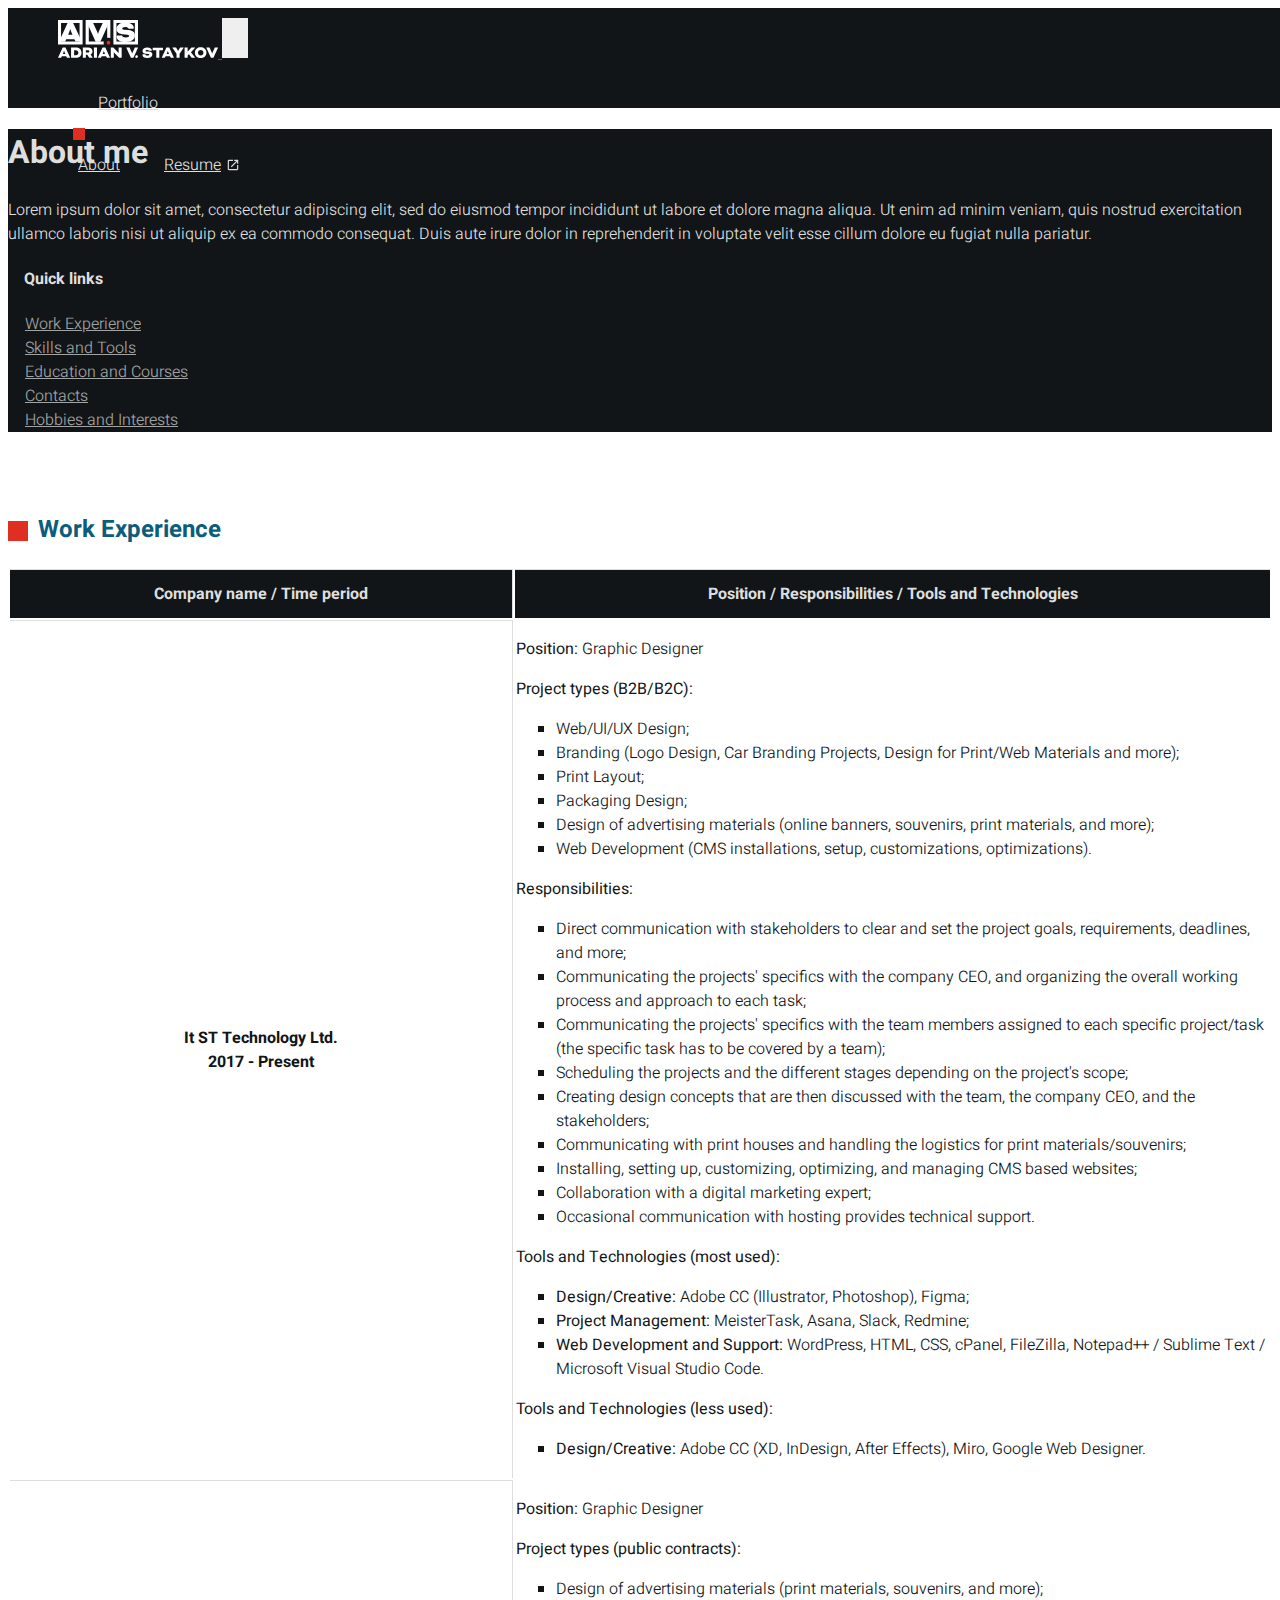
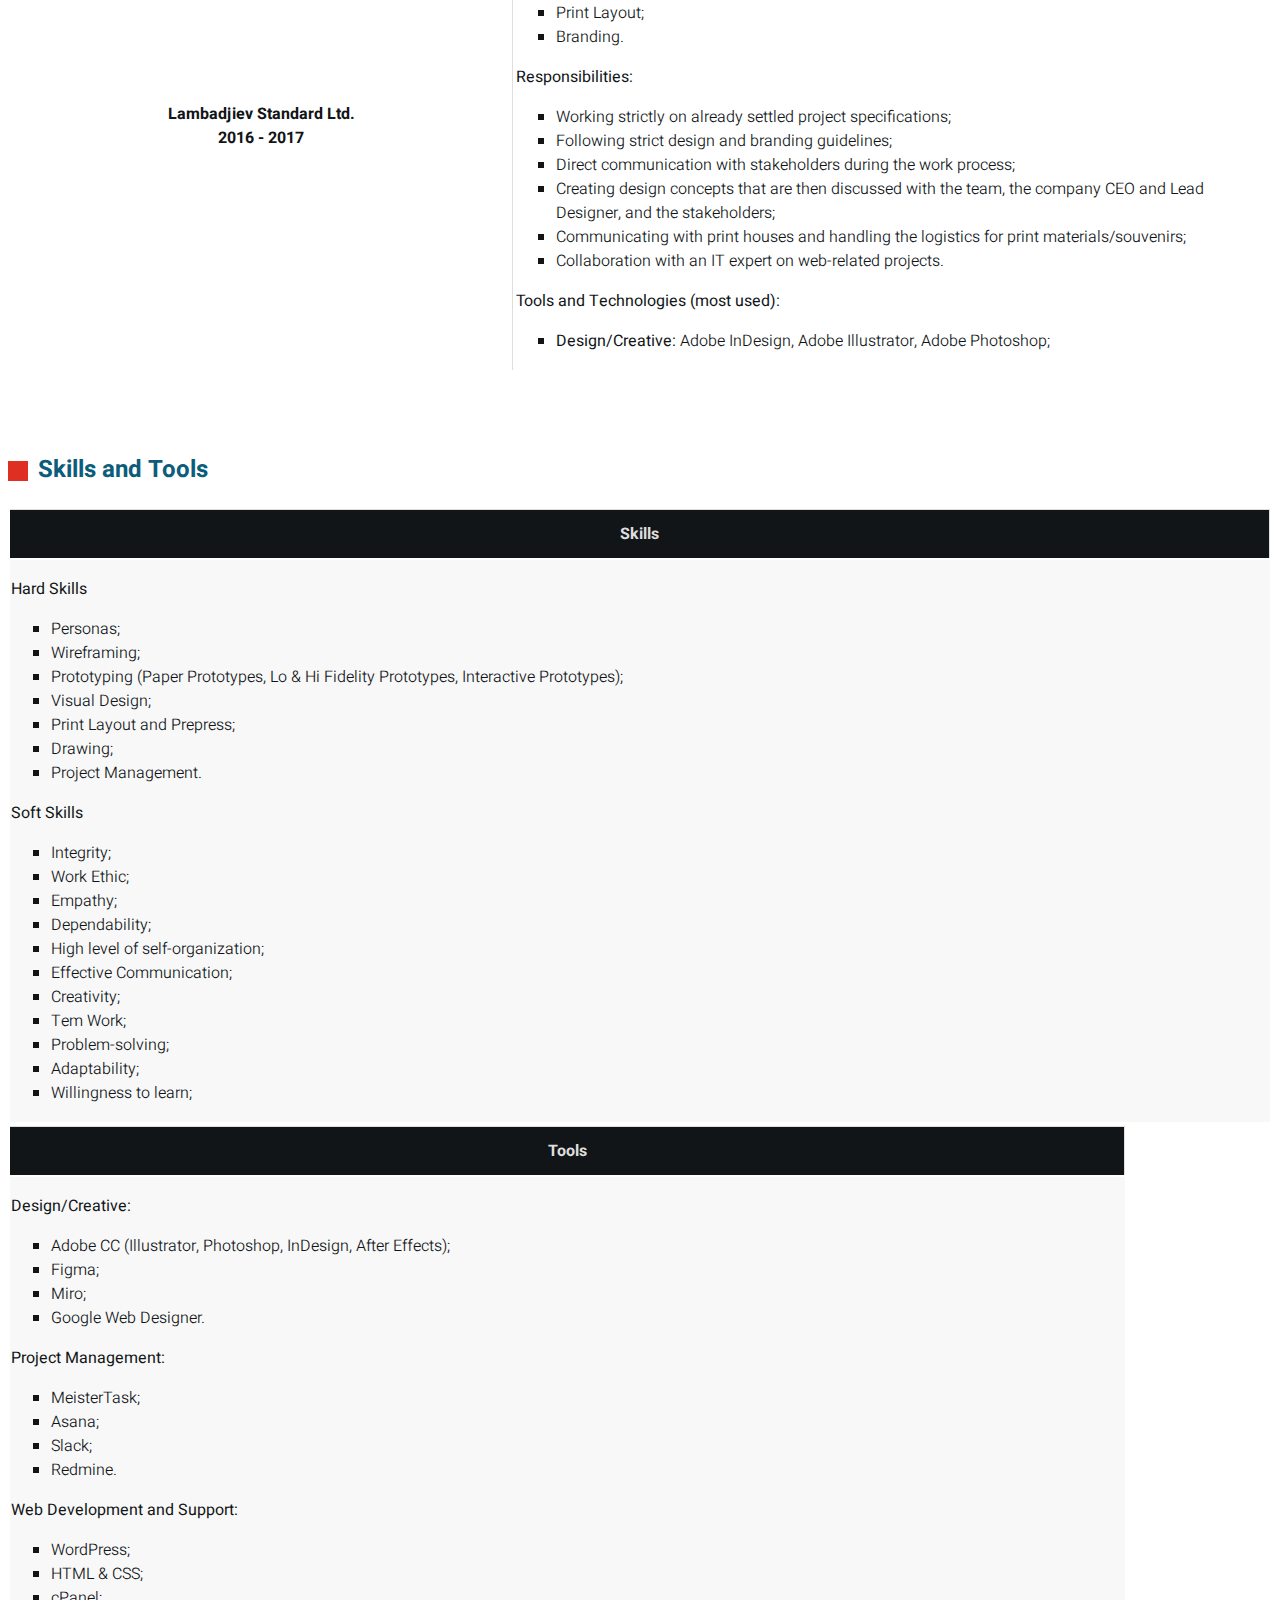
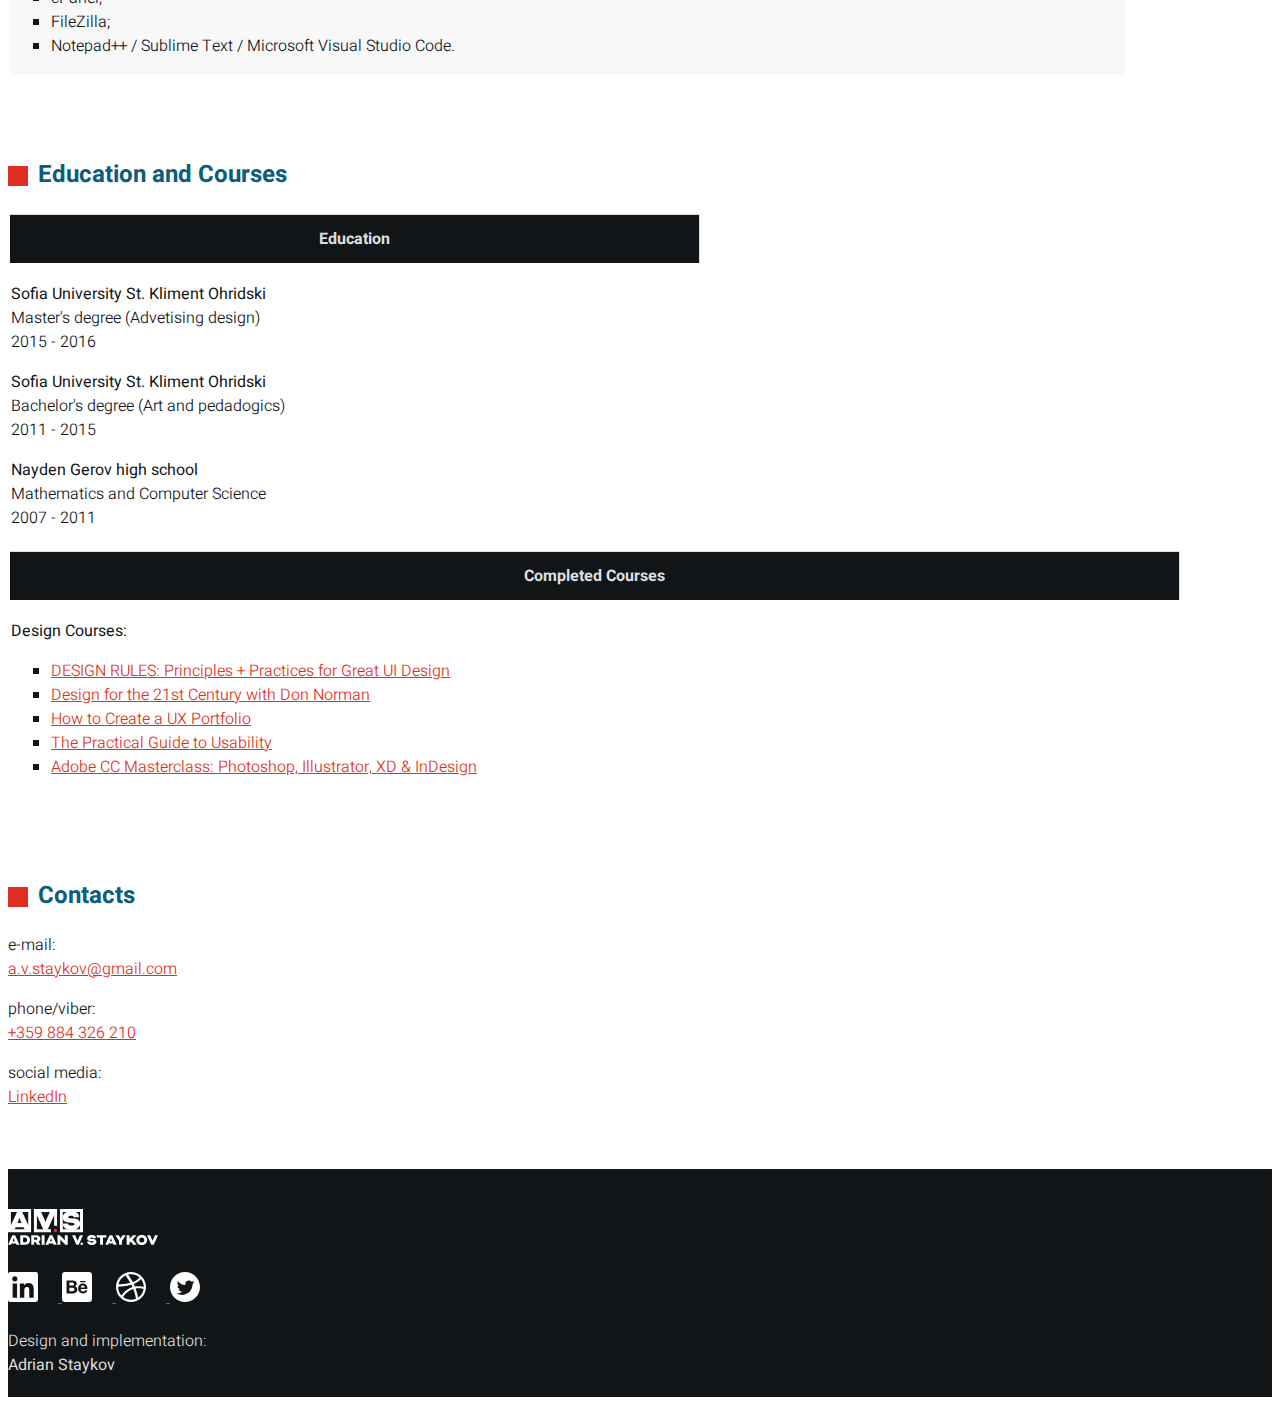
==== pages/about.html @ ccc482ce "Added Dribbble and Twitter to footer. Added contacts in About page" ====
<!DOCTYPE html>
<!--[if lte IE 6]><html class="preIE7 preIE8 preIE9"><![endif]-->
<!--[if IE 7]><html class="preIE8 preIE9"><![endif]-->
<!--[if IE 8]><html class="preIE9"><![endif]-->
<!--[if gte IE 9]><!--><html><!--<![endif]-->
<head>
  <meta charset="UTF-8">
  <meta http-equiv="X-UA-Compatible" content="IE=edge,chrome=1">
  <meta name="viewport" content="width=device-width,initial-scale=1">
  <title>Adrian Staykov - Graphic Designer</title>
  <meta name="author" content="Adrian Staykov">
  <meta name="description" content="My personal portfolio">
  <!-- Bootstrap CSS -->
  <link rel="stylesheet" href="https://cdn.jsdelivr.net/npm/bootstrap@4.6.1/dist/css/bootstrap.min.css" integrity="sha384-zCbKRCUGaJDkqS1kPbPd7TveP5iyJE0EjAuZQTgFLD2ylzuqKfdKlfG/eSrtxUkn" crossorigin="anonymous">
  <!-- Load Google Font-->
  <link rel="preconnect" href="https://fonts.googleapis.com">
<link rel="preconnect" href="https://fonts.gstatic.com" crossorigin>
<link href="https://fonts.googleapis.com/css2?family=Heebo:wght@300;500;800&display=swap" rel="stylesheet">
<link rel="stylesheet" href="/styles/syles.css" type="text/css">
</head>
<body>
<!--header with main menu-->
<header id="menu-container">
  <menu class="container">
    <nav class="navbar navbar-expand-sm navbar-dark">
      <a class="navbar-brand" href="/">
        <img class="logo" src="/images/misc/logo.svg" alt="logo">
      </a>
      <button class="navbar-toggler" type="button" data-toggle="collapse" data-target=".menu-items" aria-controls="navbarSupportedContent" aria-expanded="false" aria-label="Toggle navigation">
        <span class="navbar-toggler-icon"></span>
      </button>
      <div class="collapse navbar-collapse menu-items">
        <command class="nav-item">
          <a href="/pages/portfolio-listing.html">Portfolio</a>
        </command>
        <command class="nav-item menu-item-active">
          <a href="/pages/about.html">About</a>
        </command>
        <command class="nav-item">
          <a href="/files/Adrian-Staykov-Resume.pdf" target="_blank" id="resume-nav-link">Resume</a>
        </command>
      </div>
    </nav>
  </menu>
</header>
<!--END of header with main menu-->

<!--Page intro area-->
<section class="page-info-header text-white">
  <row class="container row has-border-and-padding-top">
    <div class="col-lg-6 col-md-6">
        <h1>About me</h1>
        <p>
            Lorem ipsum dolor sit amet, consectetur adipiscing elit, sed do eiusmod tempor incididunt ut labore et dolore magna aliqua. Ut enim ad minim veniam, quis nostrud exercitation ullamco laboris nisi ut aliquip ex ea commodo consequat. Duis aute irure dolor in reprehenderit in voluptate velit esse cillum dolore eu fugiat nulla pariatur.
        </p>
    </div>

    <div class="col-lg-6 col-md-6">
      <div class="intro-header-quick-links">
          <h4>Quick links</h4>
          <ul>
              <li><a href="#work-experience">Work Experience</a></li>
              <li><a href="#skills-and-tools">Skills and Tools</a></li>
              <li><a href="#education-and-courses">Education and Courses</a></li>
              <li><a href="#contacts">Contacts</a></li>
              <li><a href="#hobbies-interestes">Hobbies and Interests</a></li>
          </ul>
      </div>
    </div>
  </row>
</section>
<!--End of Page intro area-->
<!--Work Experience-->
<section id="work-experience" class="container">
  <row class="row">
    <h2>Work Experience</h2>
    <table class="table">
      <thead class="table-header-dark">
        <tr>
          <th scope="col" class="company-name-column">Company name / Time period</th>
          <th scope="col">Position / Responsibilities / Tools and Technologies</th>
        </tr>
      </thead>
      <tbody>
        <tr>
          <th scope="row">It ST Technology Ltd. <br> 2017 - Present</th>
          <td>
            <p><strong>Position:</strong> Graphic Designer</p>
            <p><strong>Project types (B2B/B2C):</strong>
              <ul>
                <li>Web/UI/UX Design;</li>
                <li>Branding (Logo Design, Car Branding Projects, Design for Print/Web Materials and more);</li>
                <li>Print Layout;</li>
                <li>Packaging Design;</li>
                <li>Design of advertising materials (online banners, souvenirs, print materials, and more);</li>
                <li>Web Development (CMS installations, setup, customizations, optimizations).</li>
              </ul>
            </p>
            <p><strong>Responsibilities:</strong>
              <ul>
                <li>Direct communication with stakeholders to clear and set the project goals, requirements, deadlines, and more;</li>
                <li>Communicating the projects' specifics with the company CEO, and organizing the overall working process and approach to each task;</li>
                <li>Communicating the projects' specifics with the team members assigned to each specific project/task (the specific task has to be covered by a team);</li>
                <li>Scheduling the projects and the different stages depending on the project's scope;</li>
                <li>Creating design concepts that are then discussed with the team, the company CEO, and the stakeholders;</li>
                <li>Communicating with print houses and handling the logistics for print materials/souvenirs;</li>
                <li>Installing, setting up, customizing, optimizing, and managing CMS based websites;</li>
                <li>Collaboration with a digital marketing expert;</li>
                <li>Occasional communication with hosting provides technical support.</li>
              </ul>
            </p>
            <p><strong>Tools and Technologies (most used):</strong>
              <ul>
                <li><strong>Design/Creative:</strong> Adobe CC (Illustrator, Photoshop), Figma;</li>
                <li><strong>Project Management:</strong> MeisterTask, Asana, Slack, Redmine;</li>
                <li><strong>Web Development and Support:</strong> WordPress, HTML, CSS, cPanel, FileZilla, Notepad++ / Sublime Text / Microsoft Visual Studio Code.</li>
              </ul>
            </p>
            <p><strong>Tools and Technologies (less used):</strong>
              <ul>
                <li><strong>Design/Creative:</strong> Adobe CC (XD, InDesign, After Effects), Miro, Google Web Designer.</li>
              </ul>
            </p>
          </td>
        </tr>
        <tr>
          <th scope="row" class="company-name-column">Lambadjiev Standard Ltd. <br> 2016 - 2017</th>
          <td>
            <p><strong>Position:</strong> Graphic Designer</p>
            <p><strong>Project types (public contracts):</strong>
              <ul>
                <li>Design of advertising materials (print materials, souvenirs, and more);</li>
                <li>Print Layout;</li>
                <li>Branding.</li>
              </ul>
            </p>
            <p><strong>Responsibilities:</strong>
              <ul>
                <li>Working strictly on already settled project specifications;</li>
                <li>Following strict design and branding guidelines;</li>
                <li>Direct communication with stakeholders during the work process;</li>
                <li>Creating design concepts that are then discussed with the team, the company CEO and Lead Designer, and the stakeholders;</li>
                <li>Communicating with print houses and handling the logistics for print materials/souvenirs;</li>
                <li>Collaboration with an IT expert on web-related projects.</li>
              </ul>
            </p>
            <p><strong>Tools and Technologies (most used):</strong>
              <ul>
                <li><strong>Design/Creative:</strong> Adobe InDesign, Adobe Illustrator, Adobe Photoshop;</li>
              </ul>
            </p>
          </td>
        </tr>
      </tbody>
    </table>
  </row>
</section>
<!--End of Work Experience-->
<!--Skills and Tools-->
<section id="skills-and-tools" class="container">
    <h2>Skills and Tools</h2>
    <row class="row">
      <table class="table col-md-6">
        <thead class="table-header-dark">
          <tr>
            <th scope="col" class="company-name-column">Skills</th>
          </tr>
        </thead>
        <tbody class="light-gray-background">
          <tr>
            <td>
              <p><strong>Hard Skills</strong></p>
              <ul>
                <li>Personas;</li>
                <li>Wireframing;</li>
                <li>Prototyping (Paper Prototypes, Lo & Hi Fidelity Prototypes, Interactive Prototypes);</li>
                <li>Visual Design;</li>
                <li>Print Layout and Prepress;</li>
                <li>Drawing;</li>
                <li>Project Management.</li>
              </ul>

              <p><strong>Soft Skills</strong></p>
              <ul>
                <li>Integrity;</li>
                <li>Work Ethic;</li>
                <li>Empathy;</li>
                <li>Dependability;</li>
                <li>High level of self-organization;</li>
                <li>Effective Communication;</li>
                <li>Creativity;</li>
                <li>Tem Work;</li>
                <li>Problem-solving;</li>
                <li>Adaptability;</li>
                <li>Willingness to learn;</li>
              </ul>
            </td>
          </tr>         
        </tbody>
      </table>

      <table class="table col-md-6">
        <thead class="table-header-dark">
          <tr>
            <th scope="col" class="company-name-column">Tools</th>
          </tr>
        </thead>
        <tbody class="light-gray-background">
          <tr>
            <td>
              <p><strong>Design/Creative:</strong></p>
              <ul>
                <li>Adobe CC (Illustrator, Photoshop, InDesign, After Effects);</li>
                <li>Figma;</li>
                <li>Miro;</li>
                <li>Google Web Designer.</li>
              </ul>

              <p><strong>Project Management:</strong></p>
              <ul>
                <li>MeisterTask;</li>
                <li>Asana;</li>
                <li>Slack;</li>
                <li>Redmine.</li>
              </ul>

              <p><strong>Web Development and Support:</strong></p>
              <ul>
                <li>WordPress;</li>
                <li>HTML & CSS;</li>
                <li>cPanel;</li>
                <li>FileZilla;</li>
                <li>Notepad++ / Sublime Text / Microsoft Visual Studio Code.</li>
              </ul>

            </td>
          </tr>         
        </tbody>
      </table>
    </row>
</section>
<!-- End of Skills and Tools -->

<!--Education and Courses-->
<section id="education-and-courses" class="container">
  <h2>Education and Courses</h2>
  <row class="row">
    <table class="table col-md-6">
      <thead class="table-header-dark">
        <tr>
          <th scope="col" class="company-name-column">Education</th>
        </tr>
      </thead>
      <tbody>
        <tr>
          <td>
            <p><strong>Sofia University St. Kliment Ohridski</strong><br>
              Master's degree (Advetising design)<br>
              2015 - 2016
            </p>

            <p><strong>Sofia University St. Kliment Ohridski</strong><br>
              Bachelor's degree (Art and pedadogics)<br>
              2011 - 2015
            </p>

            <p><strong>Nayden Gerov high school</strong><br>
              Mathematics and Computer Science<br>
              2007 - 2011
            </p>
          </td>
        </tr>         
      </tbody>
    </table>

    <table class="table col-md-6">
      <thead class="table-header-dark">
        <tr>
          <th scope="col" class="company-name-column">Completed Courses</th>
        </tr>
      </thead>
      <tbody>
        <tr>
          <td>
            <p><strong>Design Courses:</strong></p>
            <ul>
              <li><a href="https://www.udemy.com/certificate/UC-657f0055-b84b-414b-b459-7cb31735aecf/" target="_blank">DESIGN RULES: Principles + Practices for Great UI Design</a></li>
              <li><a href="https://www.interaction-design.org/adrian-staykov/certificate/course/be1424f9-bfa0-4cef-94d6-a0aadb13fa39" target="_blank">Design for the 21st Century with Don Norman</a></li>
              <li><a href="https://www.interaction-design.org/adrian-staykov/certificate/course/131b8e1b-40b5-40d5-978b-b26226ed0275" target="_blank">How to Create a UX Portfolio</a></li>
              <li><a href="https://www.interaction-design.org/adrian-staykov/certificate/course/331179ad-0b56-49fc-a83d-2fff10848a72" target="_blank">The Practical Guide to Usability</a></li>
              <li><a href="https://www.udemy.com/certificate/UC-c8954ac0-209d-4a99-9671-26f9060e6aee/" target="_blank">Adobe CC Masterclass: Photoshop, Illustrator, XD & InDesign</a></li>
            </ul>
          </td>
        </tr>         
      </tbody>
    </table>
  </row>
</section>
<!-- Education and Courses -->

<!--Contacts-->
<section id="contacts" class="container">
  <h2>Contacts</h2>
  <row class="row">
    <div class="col-md-4">
      <p>e-mail:<br><a href="mailto:a.v.staykov@gmail.com">a.v.staykov@gmail.com</a></p>
    </div>
    <div class="col-md-4">
      <p>phone/viber:<br><a href="tel:+359884326210">+359 884 326 210</a></p>
    </div>
    <div class="col-md-4">
      <p>social media:<br>
        <a href="https://www.linkedin.com/in/adrian-staykov/" target="_blank">LinkedIn</a></p>
    </div>
  </row>
</section>
<!-- Contacts -->

<footer>
  <!--footer content-->
  <div class="footer-content container">
    <row class="row text-white">
      <div class="col-sm-12 col-md-3">
        <a href="/">
          <img class="footer-logo" src="/images/misc/logo.svg" alt="logo">
        </a>
      </div>
      <div class="col-sm-12 col-md-5 social-media-icons-column">
        <a class="social-media-icons" href="https://www.linkedin.com/in/adrian-staykov/" title="Adrian Staykov LinkedIn" target="_blank" rel="nofollow">
          <img src="/images/misc/icon-linkedin.svg" alt="LinkedIn icon">
        </a>
        <a class="social-media-icons" href="https://www.behance.net/Adrian_Staykov" title="Adrian Staykov Behance" target="_blank" rel="nofollow">
          <img src="/images/misc/icon-behance.svg" alt="Behance icon">
        </a>
        <a class="social-media-icons" href="https://dribbble.com/adrian_staykov" title="Adrian Staykov Dribbble" target="_blank" rel="nofollow">
          <img src="/images/misc/dribbble-ball-mark.svg" alt="Dribbble icon">
        </a>
        <a class="social-media-icons" href="https://twitter.com/Adrian_Staykov" title="Adrian Staykov Twitter" target="_blank" rel="nofollow">
          <img src="/images/misc/Twitter-social-icons-circle-white.svg" alt="Twitter icon">
        </a>
      </div>

      <div class="col-sm-12 col-md-4">
        <p>
          Design and implementation:<br><strong>Adrian Staykov</strong>
        </p>
      </div>
    </row>
  </div>
<!--END of footer content-->
  <!-- Option 1: Bootstrap Bundle with Popper -->
  <script src="https://cdn.jsdelivr.net/npm/jquery@3.5.1/dist/jquery.slim.min.js" integrity="sha384-DfXdz2htPH0lsSSs5nCTpuj/zy4C+OGpamoFVy38MVBnE+IbbVYUew+OrCXaRkfj" crossorigin="anonymous"></script>
  <script src="https://cdn.jsdelivr.net/npm/bootstrap@4.6.1/dist/js/bootstrap.bundle.min.js" integrity="sha384-fQybjgWLrvvRgtW6bFlB7jaZrFsaBXjsOMm/tB9LTS58ONXgqbR9W8oWht/amnpF" crossorigin="anonymous"></script>
</footer>
</body>
</html>
---- styles/syles.css ----
a{
    transition: all ease 500ms;
    color: #DF2F22;
}
a:hover{
    text-decoration: none;
    font-weight: 700;
    color: #DF2F22;
}
body{
    font-family: 'Heebo', sans-serif;
    color: #111517;
    font-size: 16px;
    font-weight: 300;
}
h1, h2, h3, h4{
    color: #0C5D7B;
    font-weight: 700;
}
#menu-container{
    background-color: #111517;
    width: 100%;
    display: block;
    padding: 10px;
    height: 80px;
}
#menu-container .container{
    margin: 0 auto;
}
footer{
    padding: 40px 0 0;
    background-color: #111517;
    width: 100%;
    display: inline-flex;
}
.navbar{
    z-index: 9999;
    padding: 0;
}
.navbar-toggler{
    margin: 0;
}
.navbar-toggler{
    border-radius: 0;
}
menu{
    height: 80px;
    line-height: 50px;
}
.has-border-and-padding-top{
    padding-top: 20px;
    border-top: 1px solid rgba(255, 255, 255, 0.2);
}
.logo{
    width: 160px;
}
section{
    margin-bottom: 60px;
}
.menu-items{
    position: relative;
    justify-content: end;
}
.menu-items command{
    margin: 0 20px;
}
.home-header-area, .page-info-header{
    background-color: #111517;
}
.home-intro{
    position: relative;
    z-index: 1;
}
.skills-and-tools{
    display: flex;
}
.home-intro-text{
    position: relative;
    bottom: 0;
}
button{
    height: 40px;
    padding: 0 13px 0 13px;
    margin: 24px 0px;
    border: none;
}
.button-has-shadow{
    -webkit-box-shadow: 0px 0px 15px 2px rgba(17,21,23,0.16); 
    box-shadow: 0px 0px 15px 2px rgba(17,21,23,0.16);
}
.button-white{
    background-color: #fff;
    color: #DF2F22;
}
.button-red{
    background-color: #DF2F22;
    color: #fff;
}
.categories-section{
    background-color: #F8F8F8;
}
.two-buttons-next-to-each-other{
    margin-bottom: 1rem;
}
.category-links-buttons{
    padding: 10px 40px;
    width: 100%;
}
.category-links-buttons button{
    margin: 10px 0;
}
.skills-and-tools{
    display: flex;
}
.block-with-frame{
    border: 1px solid #DEDEDE;
    padding: 0 20px 16px;
    margin-bottom: 20px;
}
.block-with-frame-header{
    padding: 20px 0;
    border-bottom: 1px solid #DEDEDE;
    margin-bottom: 30px;
    justify-content: space-between;
}
.tools-logos-block img{
    height: 40px;
    margin-right: 10px;
    position: relative;
}
.tools-logos-block img:last-child{
    margin-right: 0;;
}
.row{
    margin: 0 auto;
}
.intro-image{
    background-image: url("/images/misc/adrian-portrait.png");
    background-repeat: no-repeat;
    background-size: contain;
}
h2{
    margin-left: 30px;
}
h2::before{
    content: "";
    display: block;
    position: relative;
    top: 29px;
    left: -30px;
    width: 20px;
    height: 20px;
    margin-right: 5px;
    background-color: #DF2F22;
}
.certificates-gallery{
    display: inline-table;
}
.certificates-gallery img{
    width: 100%;
}
.section-row-has-border-top{
    border-top: 1px solid #DEDEDE;
    padding-top: 60px;
}
.certificates-section{
    align-items: center;
}
.text-white p, .text-white h1, .menu-items a, .text-white h3, .text-white h4, .intro-header-quick-links a{
    color: #DEDEDE;
}
button a{
    color: #111517;
}
.button-red a{
    color: #fff;
}
.button-white a{
    color:#DF2F22;
}
button, button a{
    transition: all ease 500ms;
}
button:hover a{
    text-decoration: none;
    letter-spacing: 0.03rem;
    font-weight: 700;
}
.social-media-icons img{
    height: 30px;
    margin-right: 20px;
}
.projects-card-brief{
    background-color: #111517;
    padding: 15px;
}
.selected-projects-cards img{
    width: inherit;
}
.selected-projects-row h2{
    padding-left: 15px;
}
.category-card-label{
    background-color: #fff;
    position: absolute;
    top: 15px;
    height: 40px;
    line-height: 40px;
    padding-left: 15px;
    padding-right: 5px;
}
.page-info-header .category-card-label{
    position: relative;
    display: inline-block;
    margin-bottom: 30px;
    top: 0;
}
.page-info-header .category-card-label a{
    width: auto;
}
.category-card-label a{
    color: #DF2F22;
    text-decoration: none;
    transition: all ease 500ms;
}
.category-card-label a:hover{
    font-weight: 700;
    letter-spacing: 0.03rem;
}
.category-card-label::after{
    content: "";
	position: absolute;
    top: 16px;
    right: -18px;
	width: 0; 
    height: 0; 
    border-left: 28px solid transparent;
    border-right: 28px solid #fff;
    border-top: 28px solid transparent;
    transform: rotate(-45deg);
	transition: all ease 500ms;
}
.selected-projects-cards .project-details-single-card{
    margin-bottom: 40px;
}
.intro-header-quick-links, .intro-header-additional-info{
    padding-left: 15px;
    border-left: 1px solid;
}
.intro-header-quick-links ul, .intro-header-additional-info ul{
    list-style: none;
    padding-left: 0;
}
.projects-stages-section{
    background-color: #F8F8F8;
}
.section-has-no-margin-top{
    margin-top: 0;
}
.section-has-no-margin-bottom{
    margin-bottom: 0;
}
.projects-stages-section-content{
    display: block;
}
.stages-cards .block-with-frame{
    margin-bottom: 0;
}
.stages-cards{
    padding-bottom: 40px;
    padding-left: 15px;
    padding-right: 15px;
}
.projects-stages-section-content h2{
    padding-left: 15px;
}
.dark-background{
    background-color: #111517;
    padding: 15px;
}
.dark-background h4{
    color: #DEDEDE;
}
.light-gray-background{
    background-color: #F8F8F8;
    padding: 15px;
}
.project-card-title{
    transition: all ease 500ms;
}
.project-card-title a:hover{
    letter-spacing: 0.03rem;
}
.design div .tools-logos-block{
    margin: 15px 0;
}
#resume-nav-link::after{
    content: url("/images/misc/external-link-icon.svg");
    position: relative;
    top: 2px;
    margin-left: 5px;
}
.footer-content{
    justify-content: flex-start;
}
.footer-content div{
    margin-bottom: 20px;
}
.footer-content.container{
    padding: 0;
}
.footer-logo{
    width: 150px;
}
.navbar-collapse.menu-items.collapse.show{
    background-color: rgba(17, 21, 23, 0.75);
    -webkit-backdrop-filter: blur(5px);
    backdrop-filter: blur(5px);
    height: 100vh;
    align-content: baseline;
}
.table-header-dark{
    background-color: #111517;
    color: #DEDEDE;
}
table li{
    list-style-type: square;
}
.table th{
    padding: 0.75rem;
    border-top: 1px solid #DEDEDE; 
}
table tr:not(:nth-child(1)){
    border-top: 2px solid #DEDEDE;
}
.skills-tools-tables{
    display: block;
}




.carousel-inner img {
    width: 100%;
    height: 100%
}

#custCarousel .carousel-indicators {
    position: static;
    margin-top: 20px
}

#custCarousel .carousel-indicators>li {
    width: 100px
}

#custCarousel .carousel-indicators li img {
    display: block;
}

#custCarousel .carousel-indicators li.active img {
    border: 1px solid #DEDEDE;
}

#custCarousel .carousel-indicators li:hover img {
    opacity: 0.75
}

.carousel-item img {
    width: 100%;
}















/* Tablet and mobile */
@media only screen and (max-width: 360px){
    .header-has-logos.block-with-frame-header{
        padding-bottom: 10px;
    }
    .tools-logos-block img{
        margin-bottom: 10px;
    }
}
@media only screen and (max-width: 550px){
    .intro-image{
        height: 400px;
        background-size: cover;
        margin-bottom: 40px;
    }
    .certificates-section{
        flex-direction: column-reverse;;
    }
}
@media only screen and (min-width: 551px){
    .intro-image{
        height: 600px;
        background-size: cover;
    }
}
@media only screen and (min-width: 490px){
    .block-with-frame-header{
        display: flex;
    }
}
@media only screen and (min-width: 768px){
    .block-with-frame-header{
        display: block;
    }
    .stages-cards .block-with-frame:first-child, .stages-cards .block-with-frame:nth-child(3){
        border-right: none;
    }
    .stages-cards .block-with-frame:first-child, .stages-cards .block-with-frame:nth-child(2){
        border-bottom: none;
    }
    .footer-content.container p:last-child{
        position: inherit;
        top: -8px;
    }
    .company-name-column{
        width: 40%;
    }
    th:first-child{
        border-right: 1px solid #DEDEDE;
    }
    .social-media-icons-column{
        text-align: center;
    }
}
@media only screen and (max-width: 767px){
    .stages-cards .block-with-frame{
        border-bottom: none;
    }
    .stages-cards .block-with-frame:last-child{
        border-bottom: 1px solid #DEDEDE;
    }
    tr{
        display: grid;
    }
    .table thead th{
        border-bottom: none;
    }
}
@media only screen and (min-width: 560px){
    .category-links-buttons{
        display: flex;
        margin: auto;
        width: 100%;
        justify-content: space-evenly;
    }
    .category-links-buttons button{
        max-width: 30%;
    }
}
@media only screen and (min-width: 576px){
    .menu-item-active::before{
        content: "";
        display: block;
        position: relative;
        right: -15px;
        width: 12px;
        height: 12px;
        background-color: #DF2F22;
    }
}
@media only screen and (max-width: 575px){
    .menu-items{
        display: grid;
        text-align: right;
    }
    .social-media-icons img{
        height: 30px;
    }
    footer .logo{
        width: 110px;
    }
    footer{
        padding: 15px;
    }
}
/* END of Tablet and mobile */

/* Desktop */
@media only screen and (min-width:992px){
    .two-buttons-next-to-each-other button{
        margin-right: 10px;
    }
    .header-white-strap-behind{
        height: 100px;
        background-color: #fff;
        width: 100%;
        position: relative;
        z-index: 0;
        top: -100px;
    }
    .body-after-header{
        position: relative;
        top: -100px;
    }
    .content-has-padding-bottom{
        padding-bottom: 40px;
    }
    .two-buttons-next-to-each-other{
        position: relative;
        top: 20px;
    }
    .intro-image{
        background-size: auto;
        height: 650px;
    }
    .home-intro-text {
        position: absolute;
    }
    .block-with-frame-header{
        display: flex;
    }
    .stages-cards .block-with-frame{
        border-right: none;
    }
    .stages-cards .block-with-frame:first-child, .stages-cards .block-with-frame:nth-child(2){
        border-bottom: 1px solid #DEDEDE;
    }
    .stages-cards .block-with-frame:last-child{
        border-right: 1px solid #DEDEDE;
    }
}
@media only screen and (min-width: 800px){  
    button:hover a{
        padding-right: 18px;
    }
    button a::after{
        content: '→';
        position: absolute;
        opacity: 0;  
        transition: 0.5s;
        padding-left: 6px;
    }
    button:hover a::after{
        opacity: 1;
    }
    .intro-header-quick-links a{
        opacity: 0.7;
        transition: all ease 500ms;
    }
    .intro-header-quick-links a:hover{
        opacity: 1;
    }
    .intro-header-quick-links a::before, .stages-cards a::before{
        content: '→';
        position: relative;
        opacity: 0;
        margin-right: -15px;
        transition: all ease 500ms;
        bottom: 10px;
        transform: rotate(90deg);
        display: inline-block;
    }
    .intro-header-quick-links a:hover::before, .stages-cards a:hover::before{
        opacity: 1;
        margin-right: 0;
        bottom: 0;
    }
}
@media only screen and (min-width: 992px){
    .selected-projects-cards, .stages-cards{
        display: flex;
    }
}
@media only screen and (max-width: 1199px){
    .selected-projects-cards button{
        width: 100%;
        margin: 10px 0 0;
    }
    .selected-projects-cards .projects-card-brief div:last-child{
        margin-bottom: 5px;
    }
}
/* END Desktop */
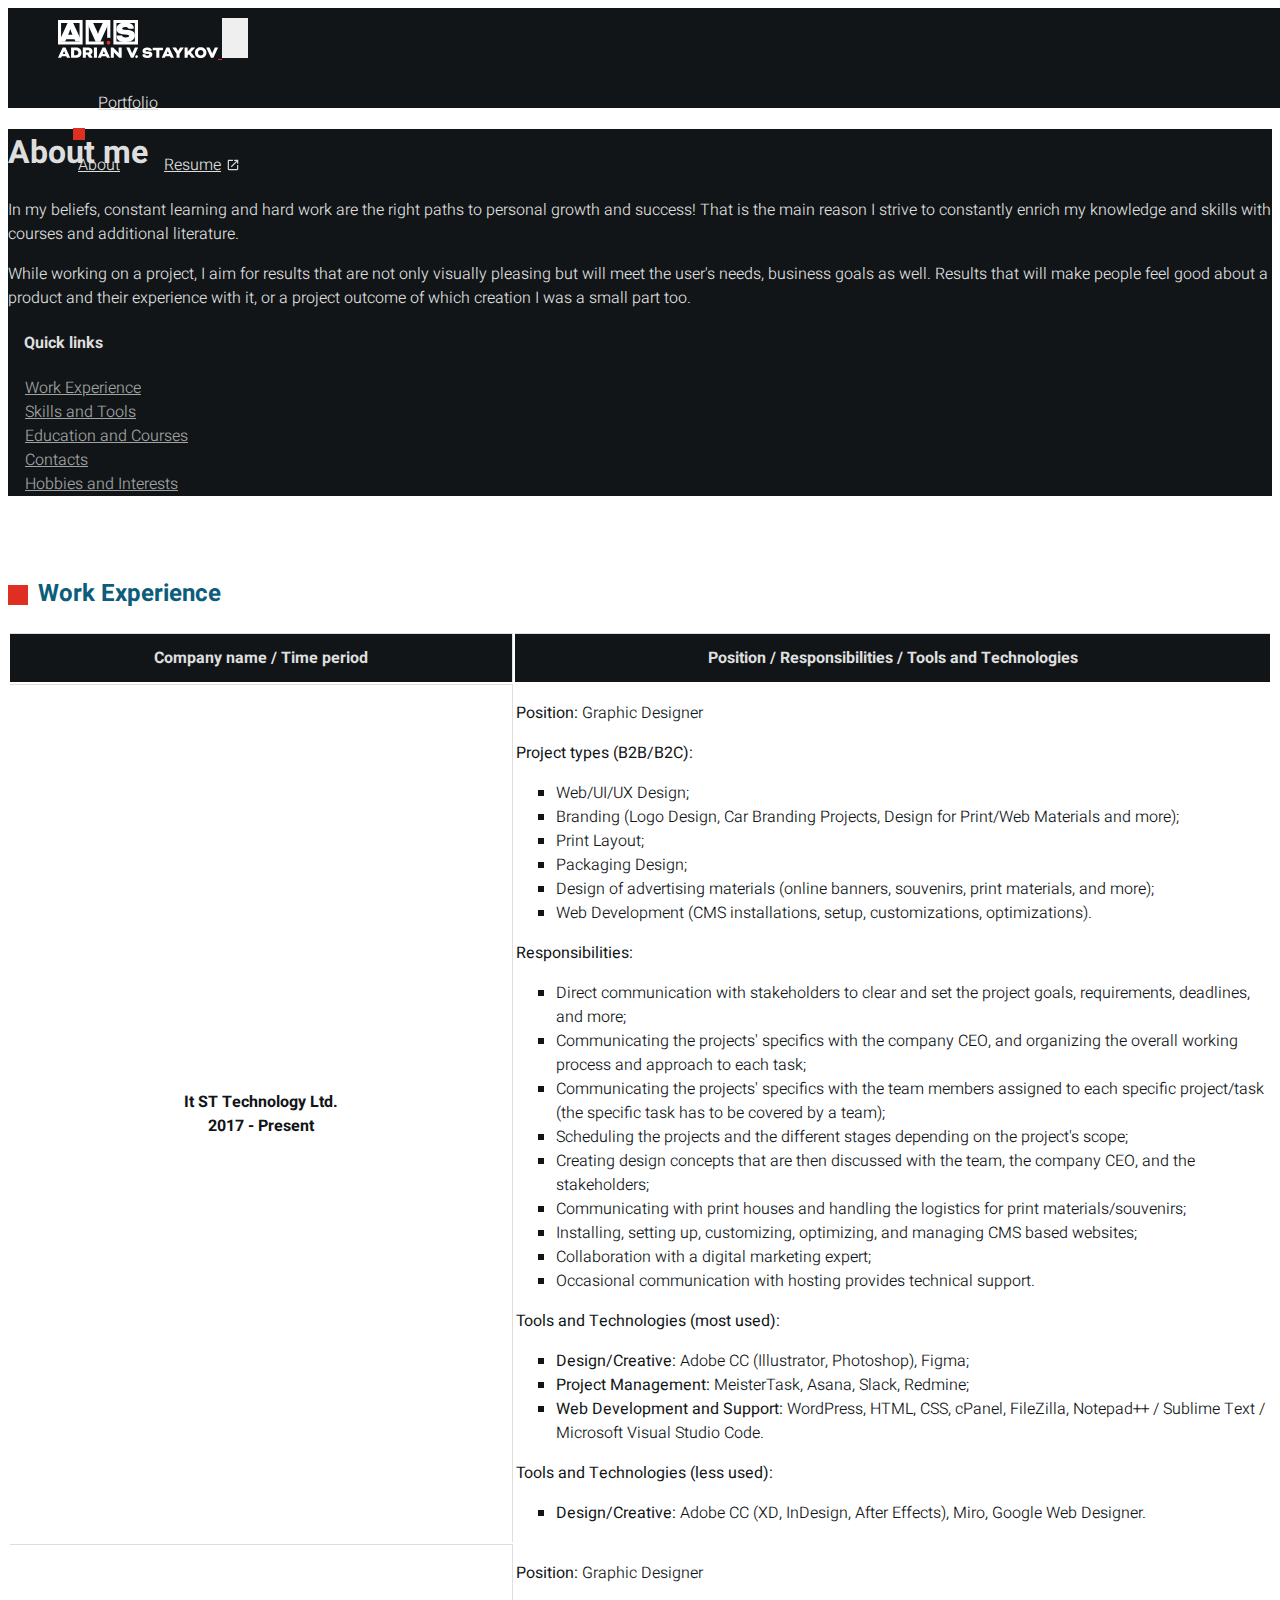
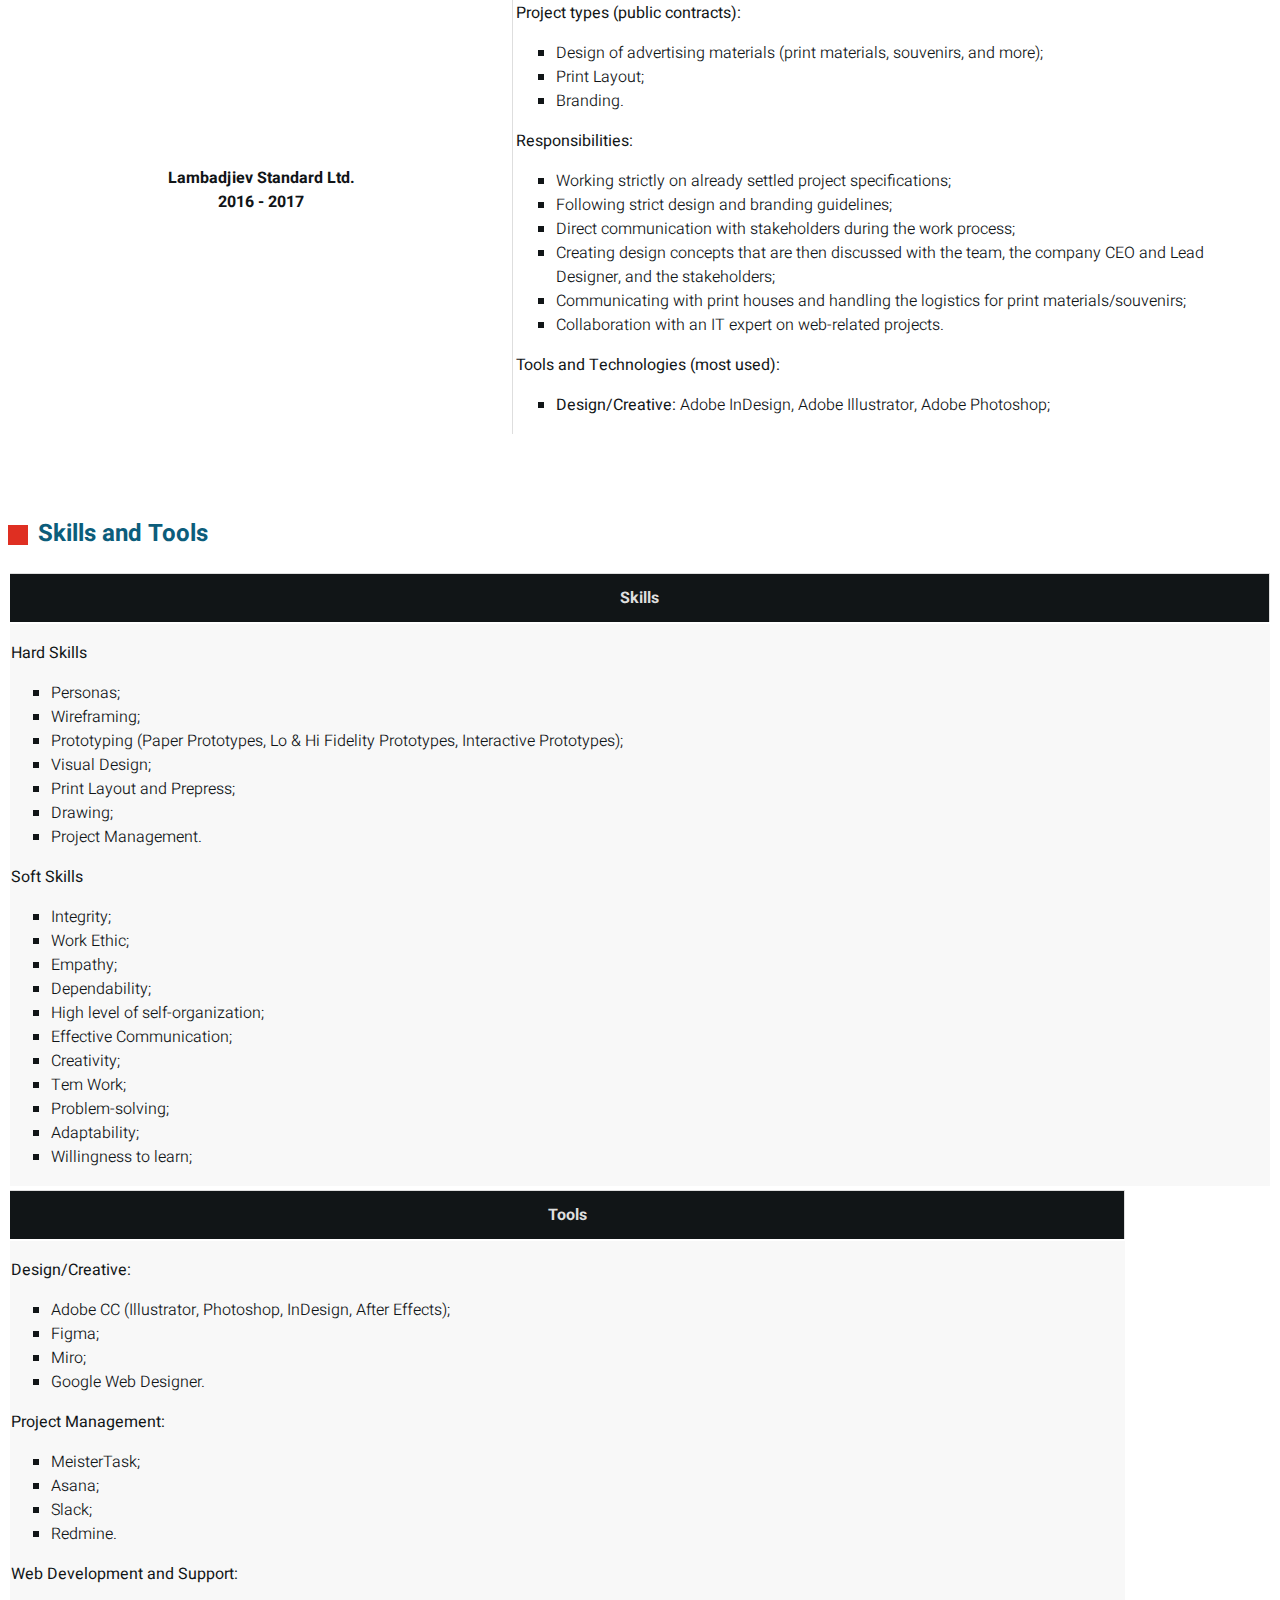
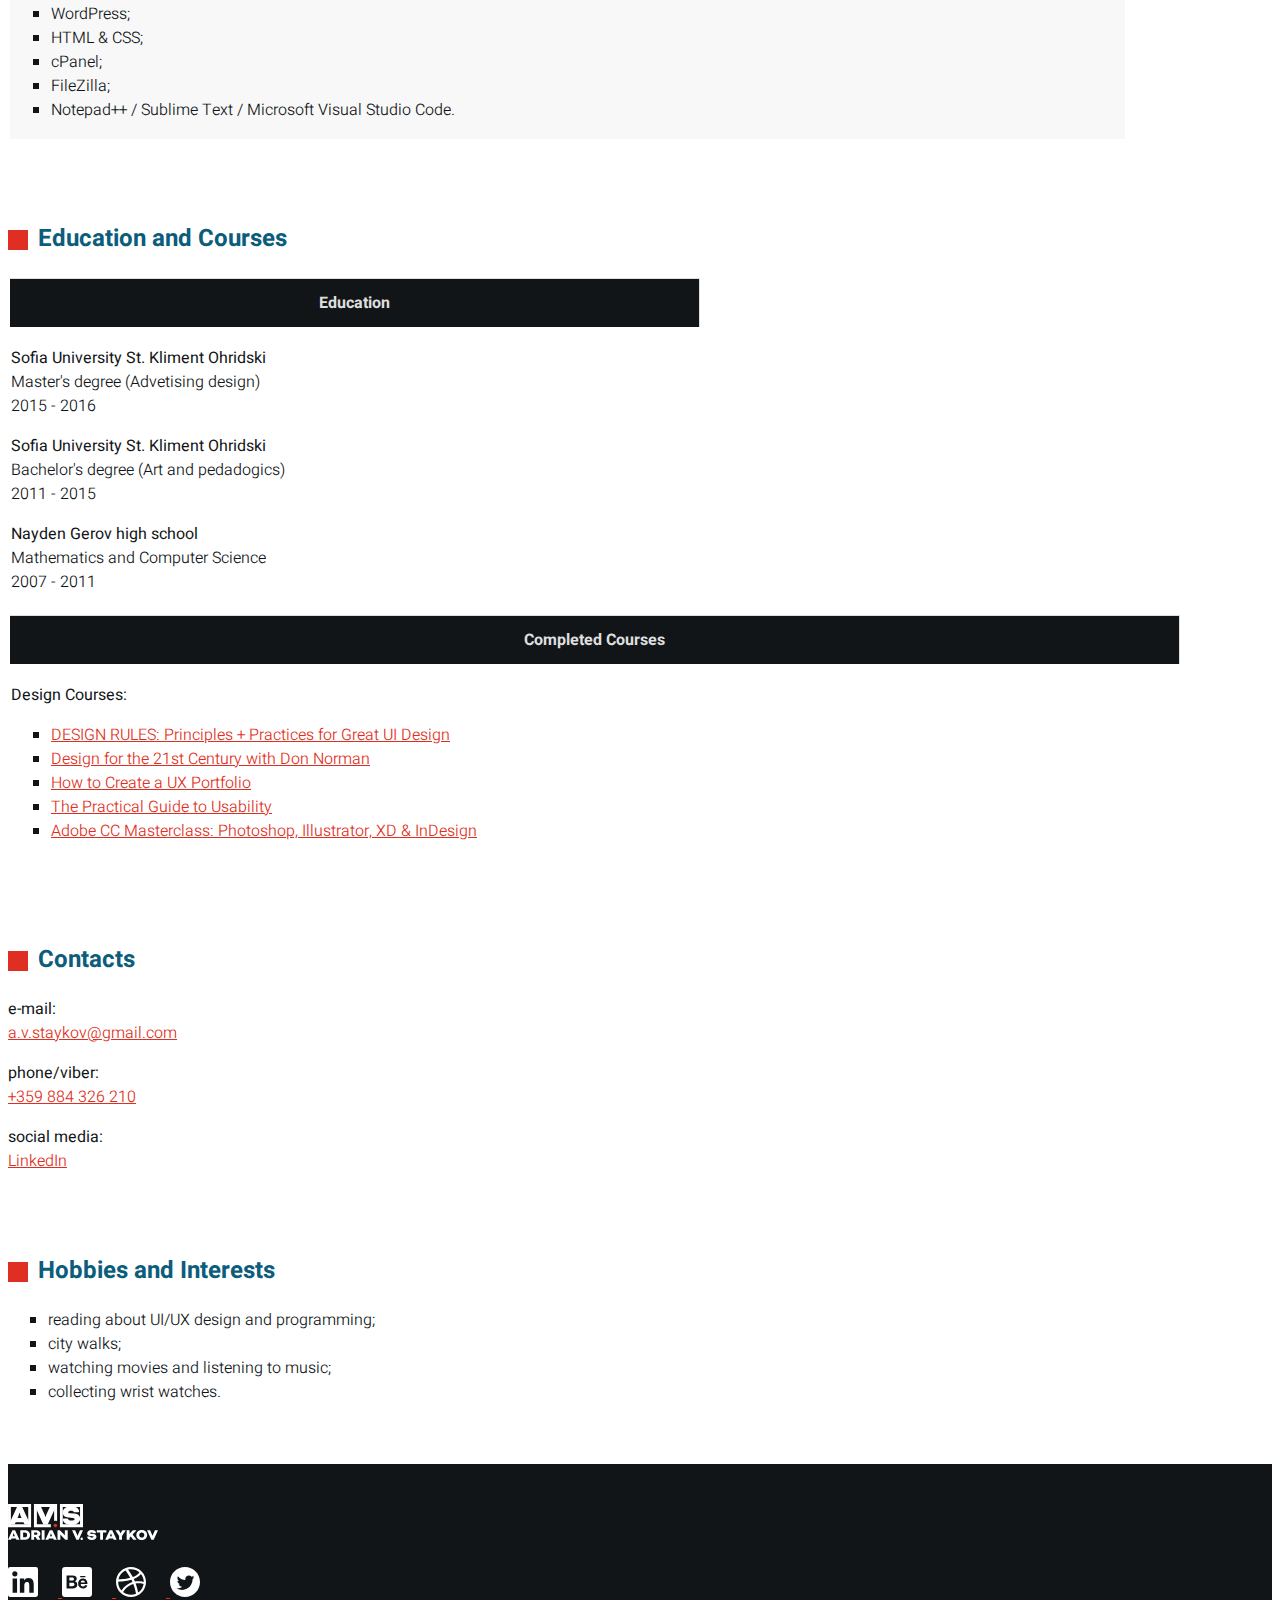
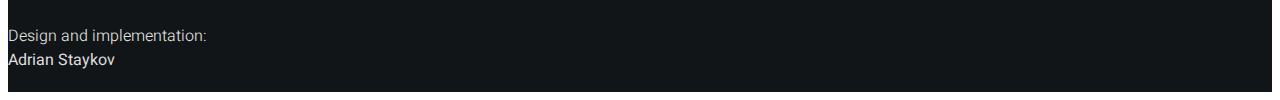
==== commit 1136a0ec: "Filled About section, small changes to the intro on the home page" ====
--- a/pages/about.html
+++ b/pages/about.html
@@ -51,7 +51,10 @@
     <div class="col-lg-6 col-md-6">
         <h1>About me</h1>
         <p>
-            Lorem ipsum dolor sit amet, consectetur adipiscing elit, sed do eiusmod tempor incididunt ut labore et dolore magna aliqua. Ut enim ad minim veniam, quis nostrud exercitation ullamco laboris nisi ut aliquip ex ea commodo consequat. Duis aute irure dolor in reprehenderit in voluptate velit esse cillum dolore eu fugiat nulla pariatur.
+          In my beliefs, constant learning and hard work are the right paths to personal growth and success! That is the main reason I strive to constantly enrich my knowledge and skills with courses and additional literature.
+        </p>
+        <p>
+          While working on a project, I aim for results that are not only visually pleasing but will meet the user's needs, business goals as well. Results that will make people feel good about a product and their experience with it, or a project outcome of which creation I was a small part too.
         </p>
     </div>
 
@@ -63,7 +66,7 @@
               <li><a href="#skills-and-tools">Skills and Tools</a></li>
               <li><a href="#education-and-courses">Education and Courses</a></li>
               <li><a href="#contacts">Contacts</a></li>
-              <li><a href="#hobbies-interestes">Hobbies and Interests</a></li>
+              <li><a href="#hobbies-and-interestes">Hobbies and Interests</a></li>
           </ul>
       </div>
     </div>
@@ -303,15 +306,29 @@
   <h2>Contacts</h2>
   <row class="row">
     <div class="col-md-4">
-      <p>e-mail:<br><a href="mailto:a.v.staykov@gmail.com">a.v.staykov@gmail.com</a></p>
+      <p><strong>e-mail:</strong><br><a href="mailto:a.v.staykov@gmail.com">a.v.staykov@gmail.com</a></p>
     </div>
     <div class="col-md-4">
-      <p>phone/viber:<br><a href="tel:+359884326210">+359 884 326 210</a></p>
+      <p><strong>phone/viber:</strong><br><a href="tel:+359884326210">+359 884 326 210</a></p>
     </div>
     <div class="col-md-4">
-      <p>social media:<br>
+      <p><strong>social media:</strong><br>
         <a href="https://www.linkedin.com/in/adrian-staykov/" target="_blank">LinkedIn</a></p>
     </div>
+  </row>
+</section>
+<!-- Contacts -->
+
+<!--Contacts-->
+<section id="hobbies-and-interestes" class="container">
+  <h2>Hobbies and Interests</h2>
+  <row class="row">
+    <ul>
+      <li>reading about UI/UX design and programming;</li>
+      <li>city walks;</li>
+      <li>watching movies and listening to music;</li>
+      <li>collecting wrist watches.</li>
+    </ul>
   </row>
 </section>
 <!-- Contacts -->
--- a/styles/syles.css
+++ b/styles/syles.css
@@ -243,13 +243,11 @@
 .selected-projects-cards .project-details-single-card{
     margin-bottom: 40px;
 }
-.intro-header-quick-links, .intro-header-additional-info{
-    padding-left: 15px;
-    border-left: 1px solid;
-}
 .intro-header-quick-links ul, .intro-header-additional-info ul{
+    padding-left: 0;
+}
+.intro-header-quick-links li, .intro-header-additional-info li{
     list-style: none;
-    padding-left: 0;
 }
 .projects-stages-section{
     background-color: #F8F8F8;
@@ -270,6 +268,9 @@
     padding-bottom: 40px;
     padding-left: 15px;
     padding-right: 15px;
+}
+.stages-cards h5{
+    margin-bottom: 0;;
 }
 .projects-stages-section-content h2{
     padding-left: 15px;
@@ -323,7 +324,7 @@
     background-color: #111517;
     color: #DEDEDE;
 }
-table li{
+li{
     list-style-type: square;
 }
 .table th{
@@ -436,6 +437,10 @@
     }
     .social-media-icons-column{
         text-align: center;
+    }
+    .intro-header-quick-links, .intro-header-additional-info{
+        padding-left: 15px;
+        border-left: 1px solid;
     }
 }
 @media only screen and (max-width: 767px){
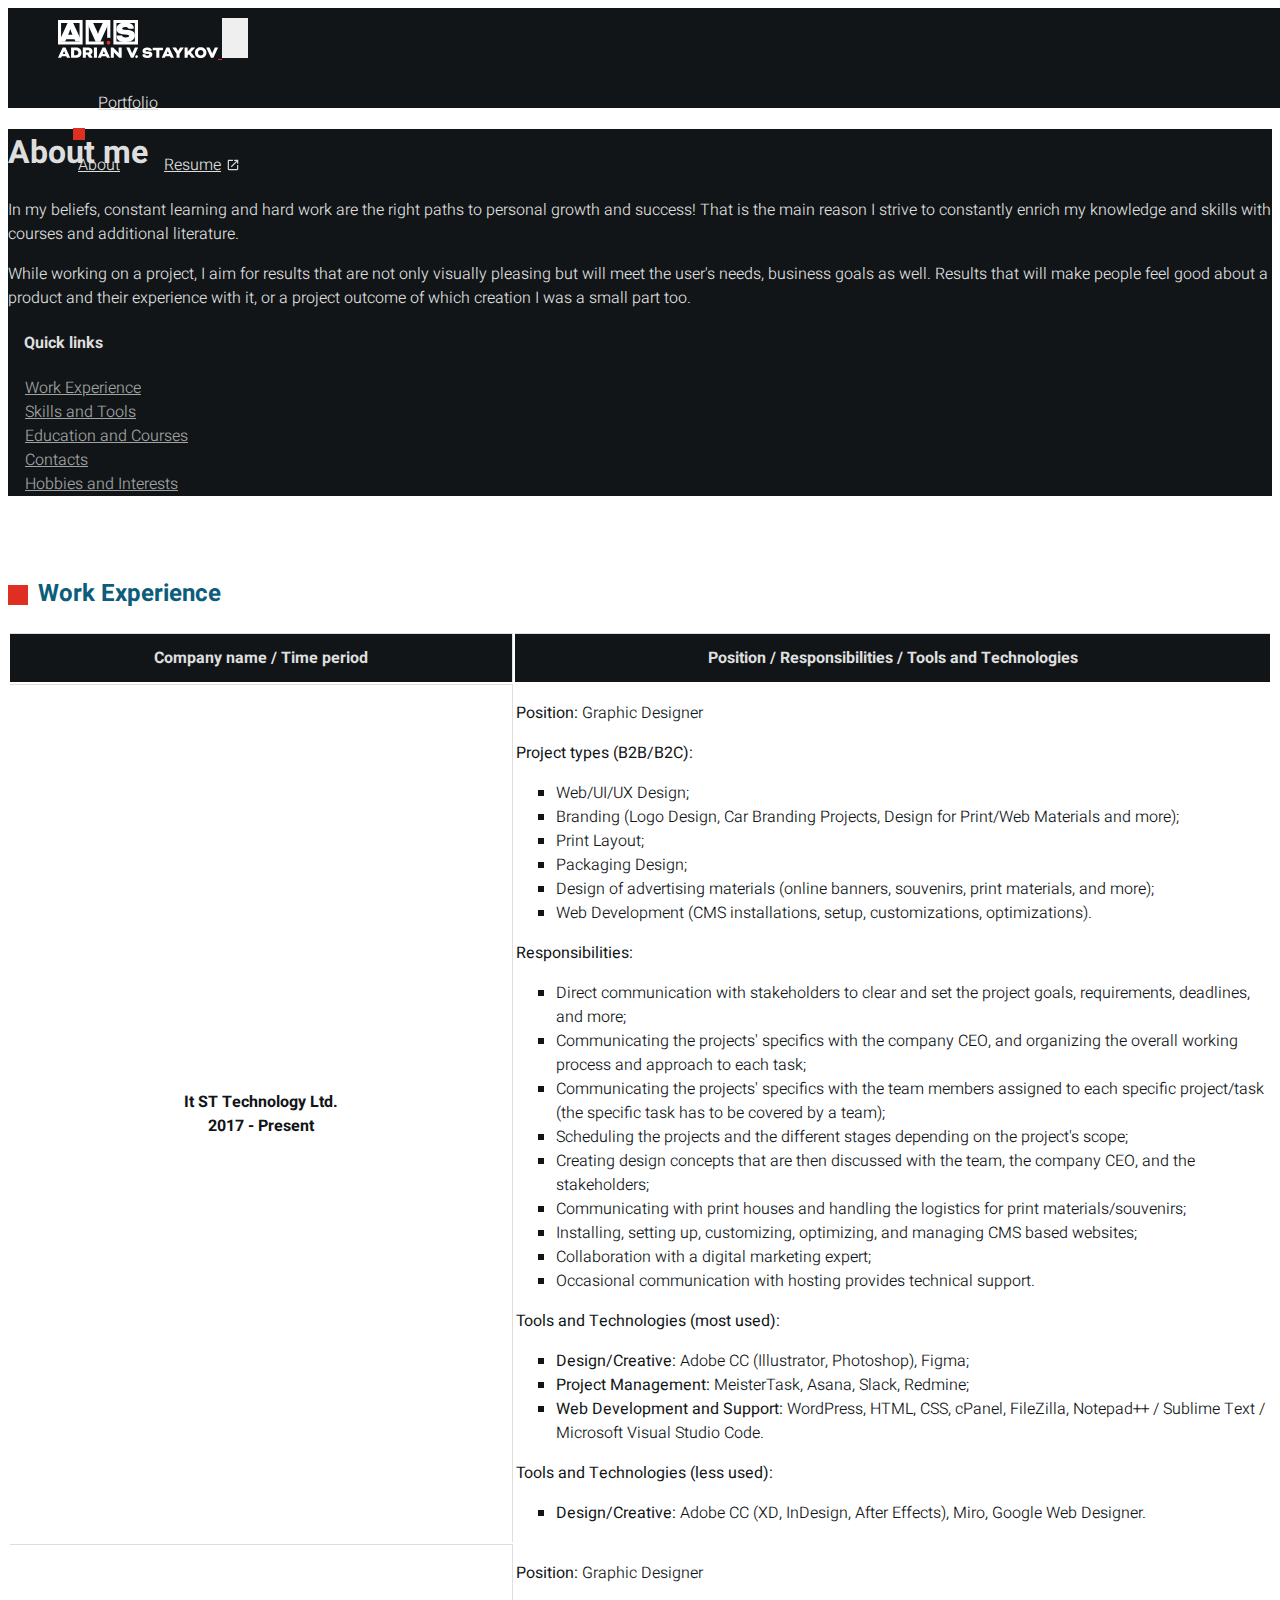
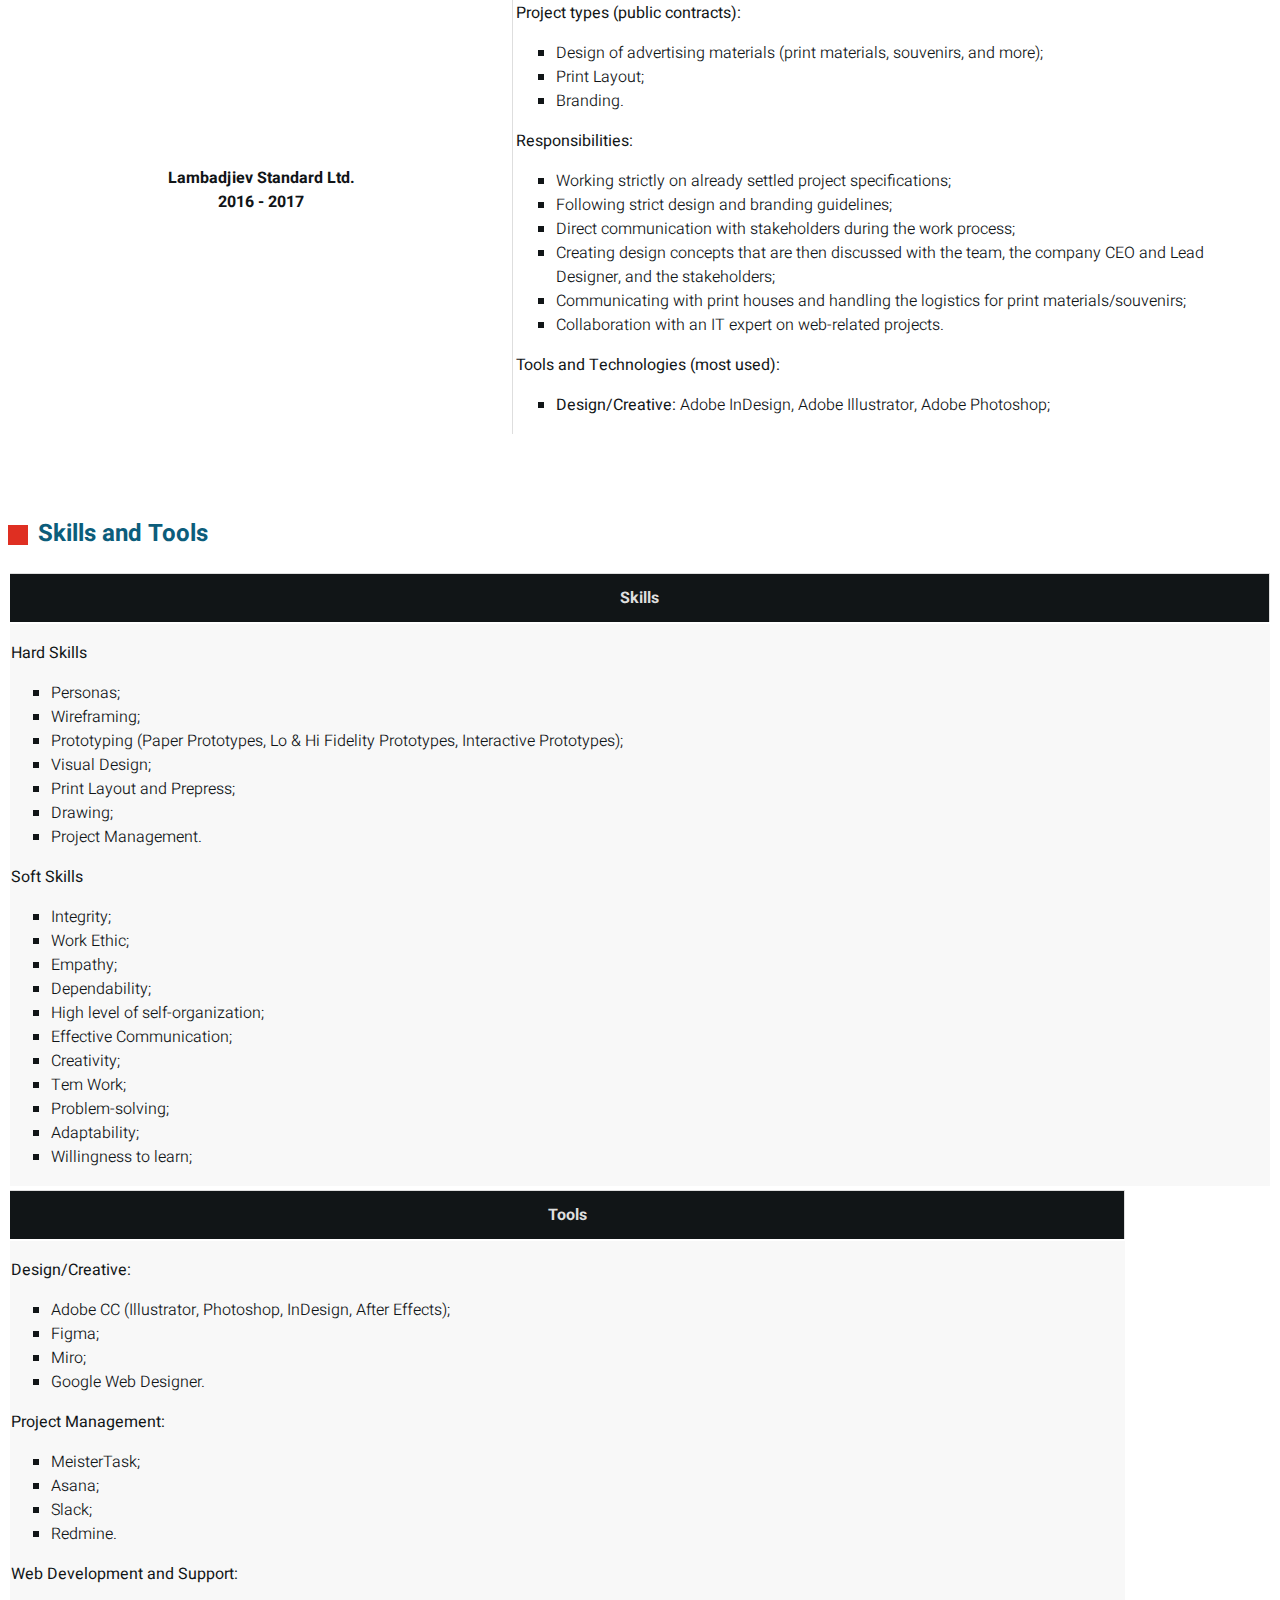
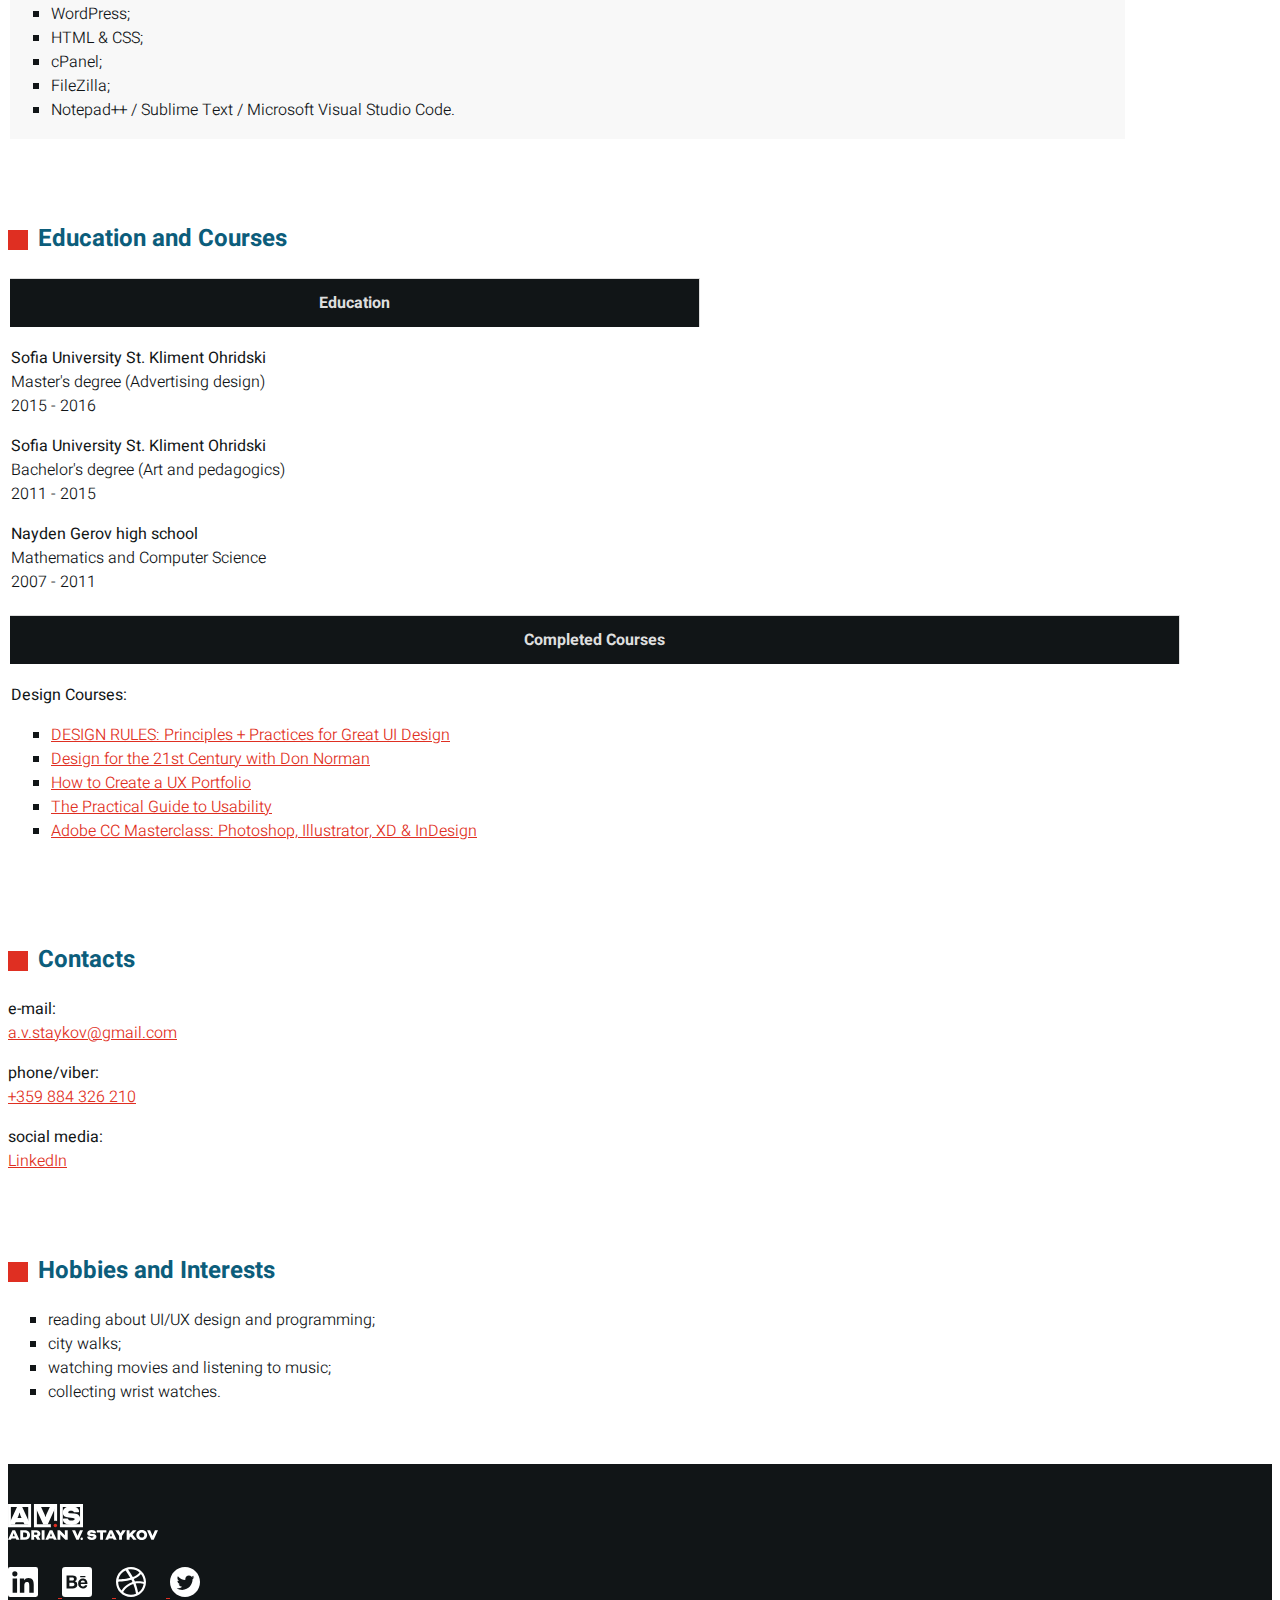
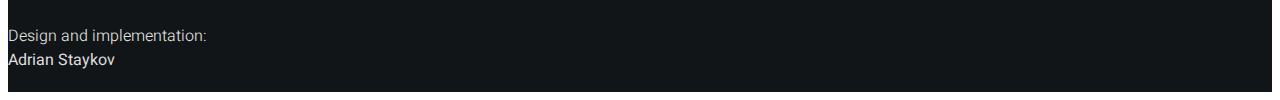
==== commit 75d4379f: "Edit education titles" ====
--- a/pages/about.html
+++ b/pages/about.html
@@ -258,12 +258,12 @@
         <tr>
           <td>
             <p><strong>Sofia University St. Kliment Ohridski</strong><br>
-              Master's degree (Advetising design)<br>
+              Master's degree (Advertising design)<br>
               2015 - 2016
             </p>
 
             <p><strong>Sofia University St. Kliment Ohridski</strong><br>
-              Bachelor's degree (Art and pedadogics)<br>
+              Bachelor's degree (Art and pedagogics)<br>
               2011 - 2015
             </p>
 
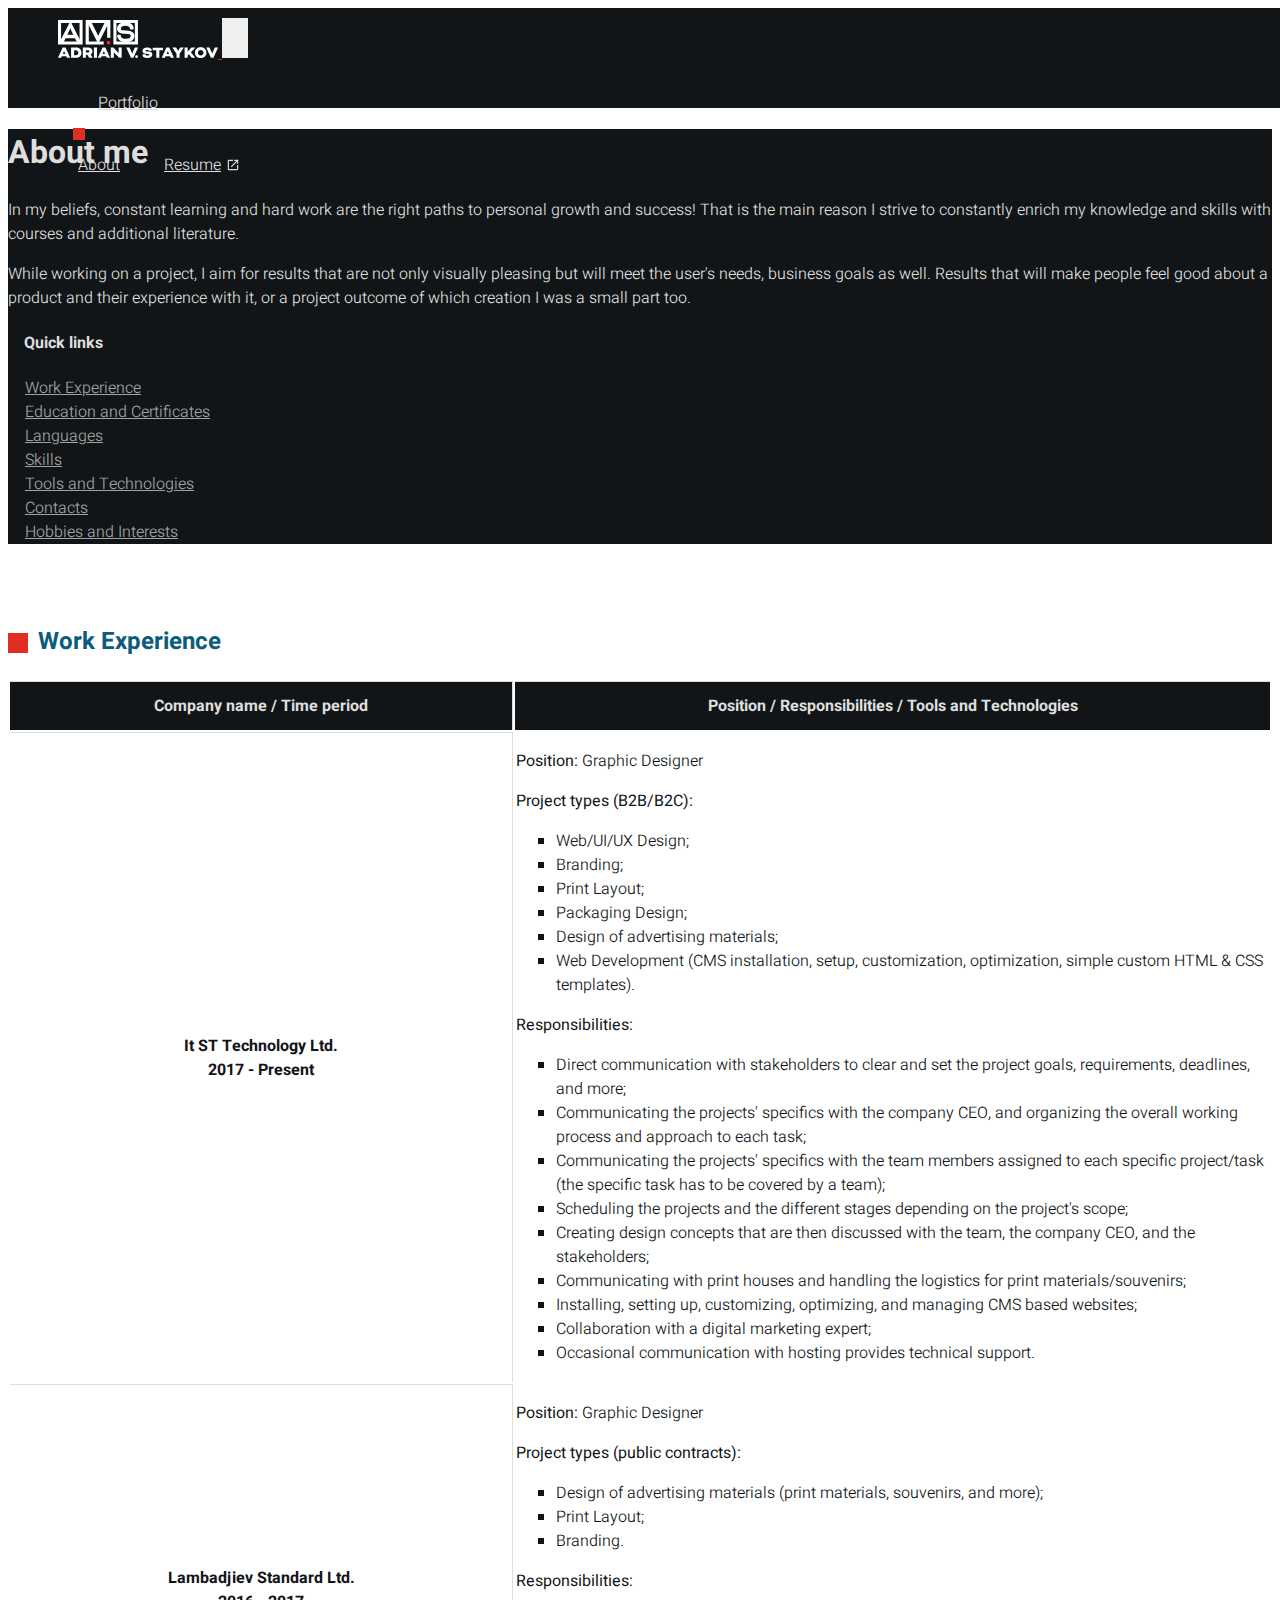
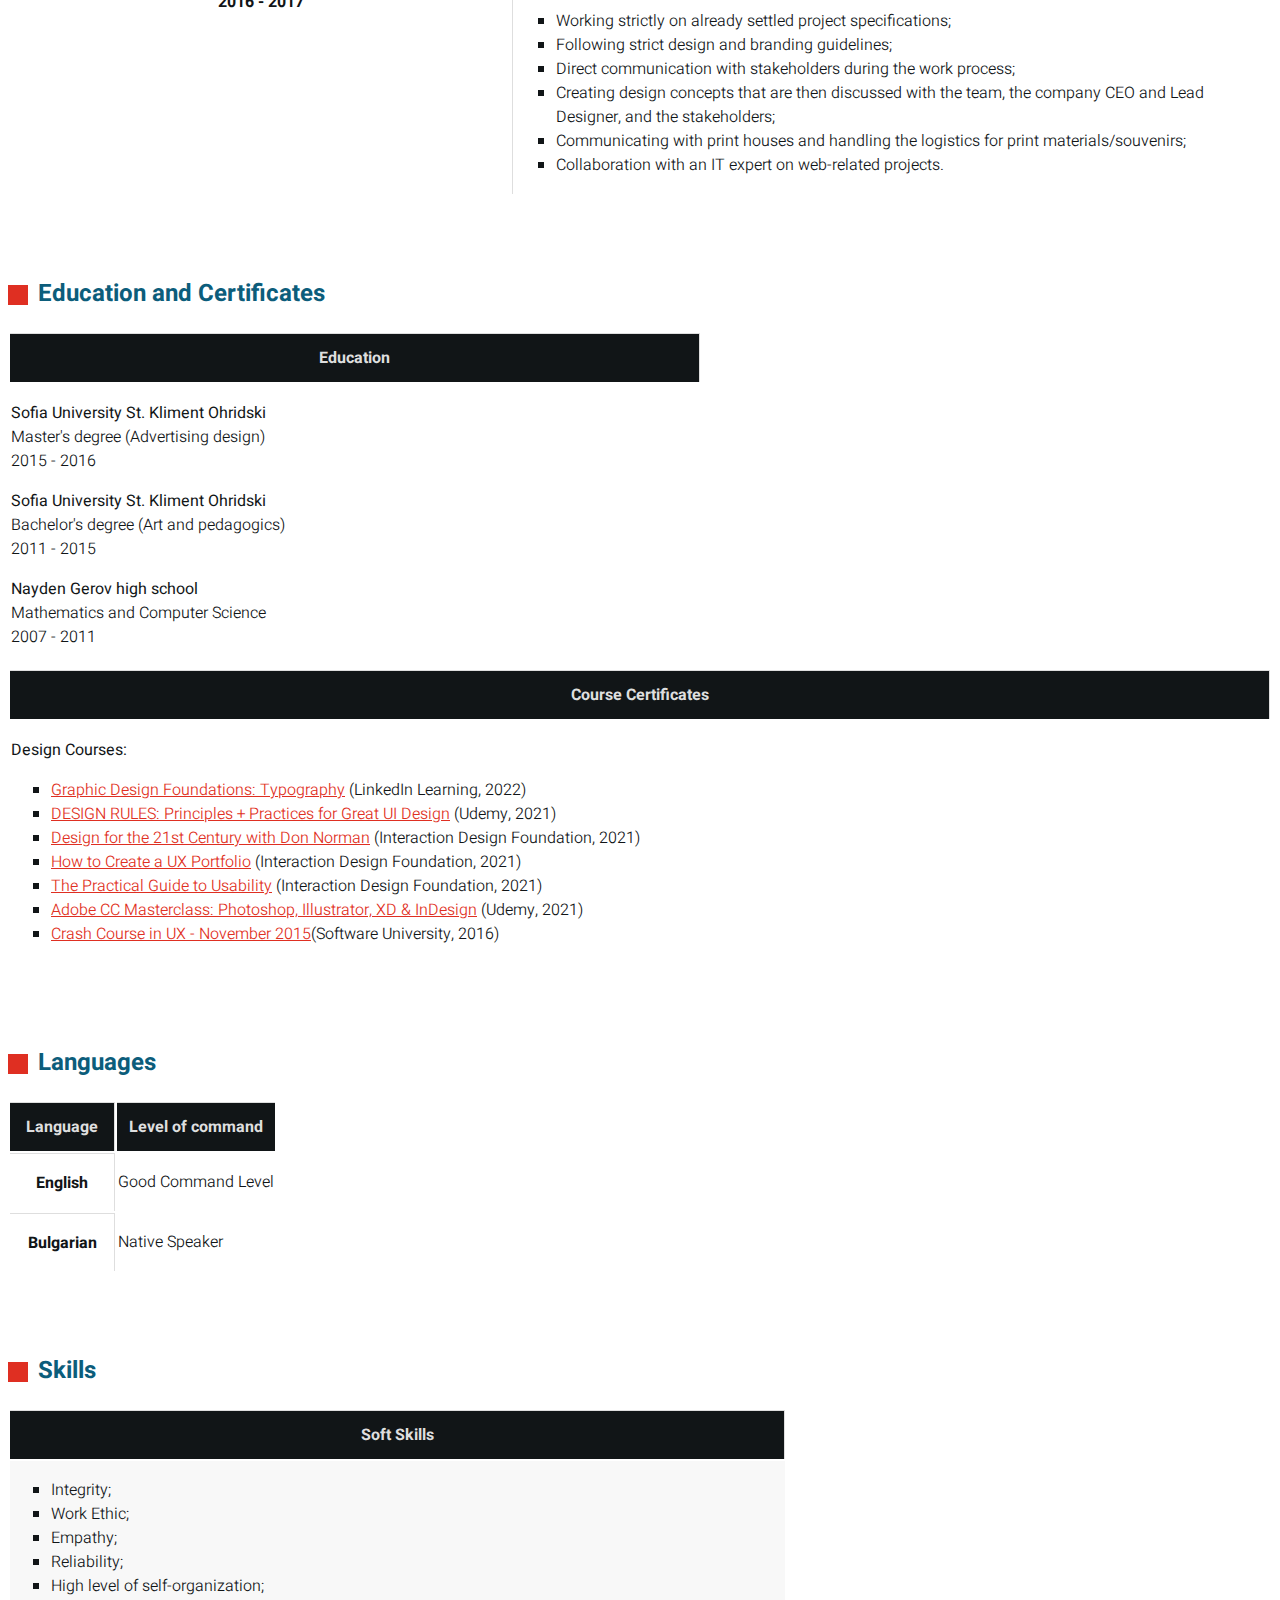
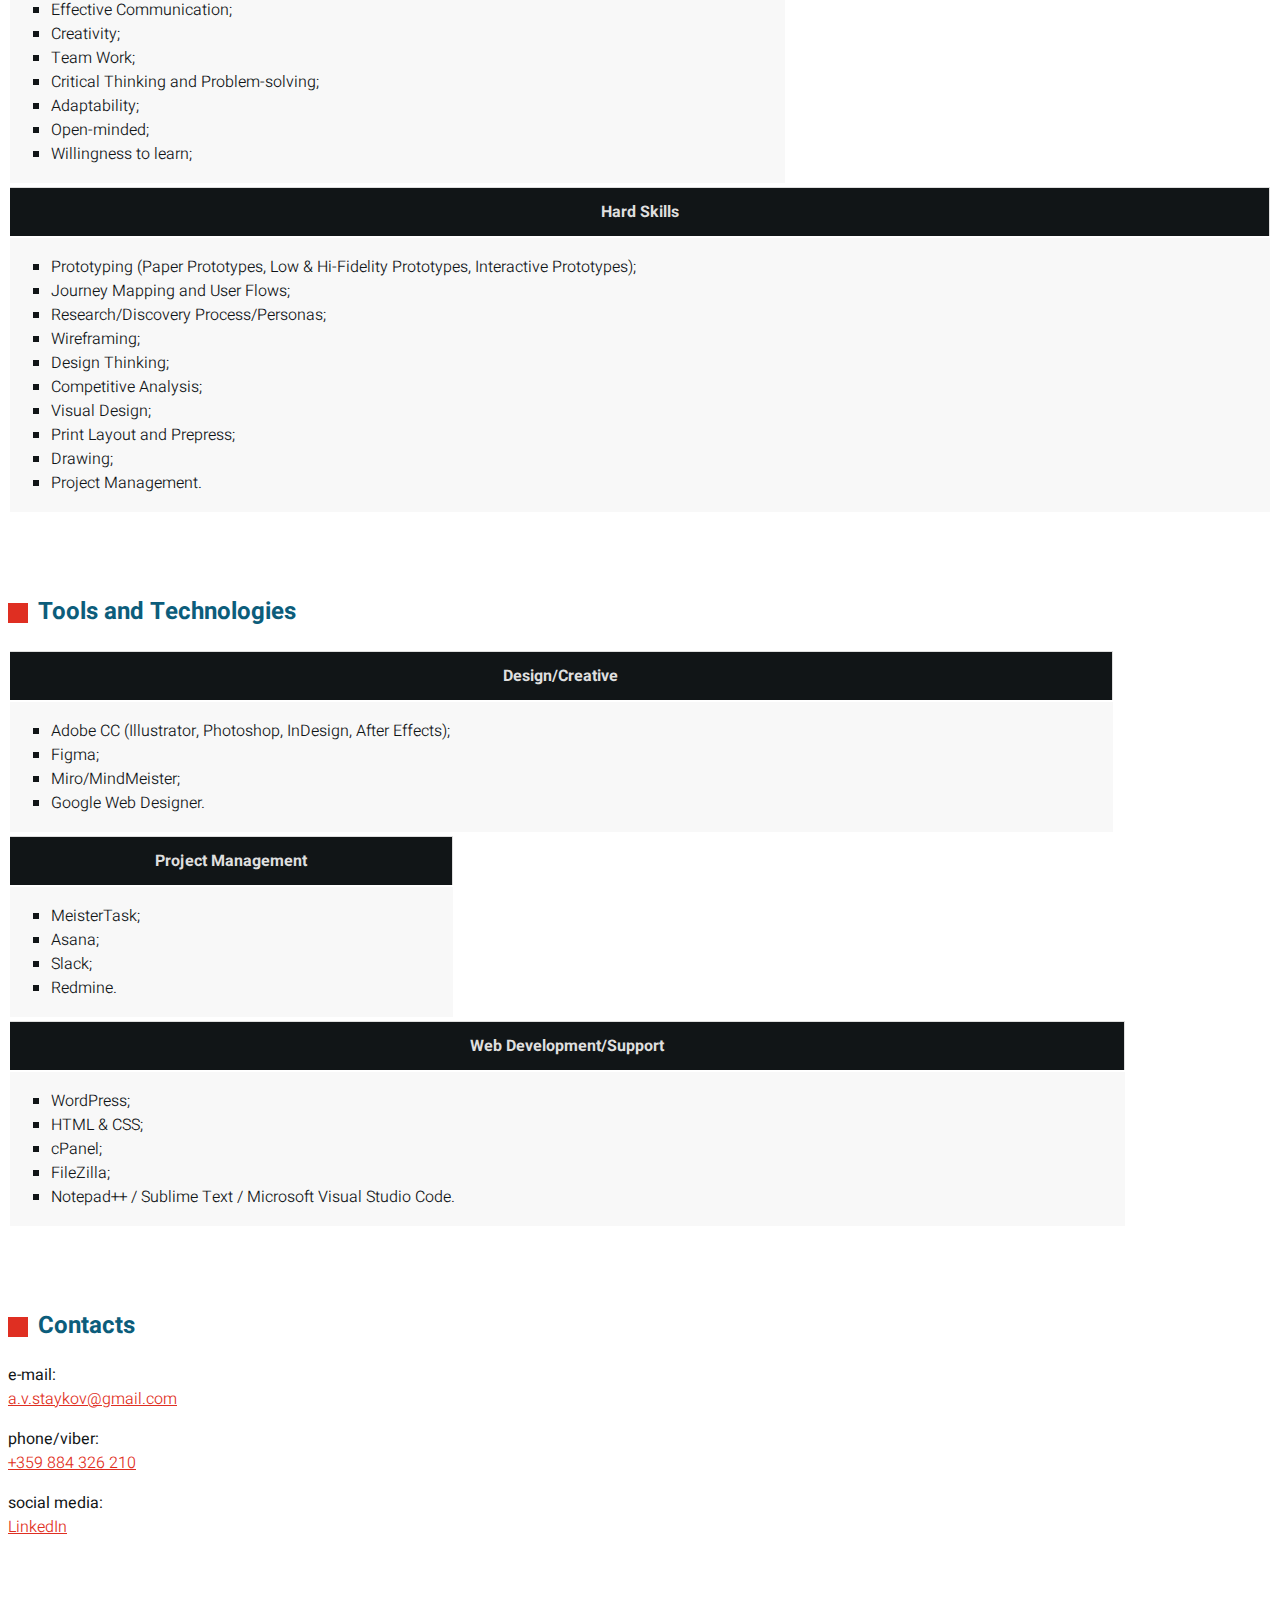
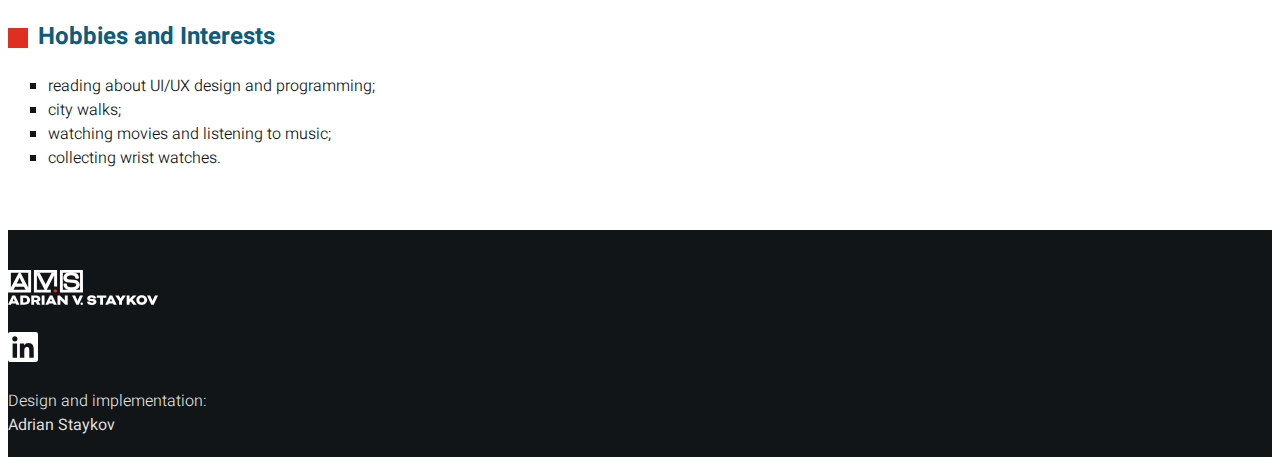
==== commit 89d0f849: "Added project details, reduced unfinished website content" ====
--- a/pages/about.html
+++ b/pages/about.html
@@ -7,7 +7,7 @@
   <meta charset="UTF-8">
   <meta http-equiv="X-UA-Compatible" content="IE=edge,chrome=1">
   <meta name="viewport" content="width=device-width,initial-scale=1">
-  <title>Adrian Staykov - Graphic Designer</title>
+  <title>Adrian Staykov - UI/UX and Graphic Designer</title>
   <meta name="author" content="Adrian Staykov">
   <meta name="description" content="My personal portfolio">
   <!-- Bootstrap CSS -->
@@ -63,8 +63,10 @@
           <h4>Quick links</h4>
           <ul>
               <li><a href="#work-experience">Work Experience</a></li>
-              <li><a href="#skills-and-tools">Skills and Tools</a></li>
-              <li><a href="#education-and-courses">Education and Courses</a></li>
+              <li><a href="#education-and-certificates">Education and Certificates</a></li>
+              <li><a href="#languages">Languages</a></li>
+              <li><a href="#skills">Skills</a></li>
+              <li><a href="#tools">Tools and Technologies</a></li>
               <li><a href="#contacts">Contacts</a></li>
               <li><a href="#hobbies-and-interestes">Hobbies and Interests</a></li>
           </ul>
@@ -92,11 +94,11 @@
             <p><strong>Project types (B2B/B2C):</strong>
               <ul>
                 <li>Web/UI/UX Design;</li>
-                <li>Branding (Logo Design, Car Branding Projects, Design for Print/Web Materials and more);</li>
+                <li>Branding;</li>
                 <li>Print Layout;</li>
                 <li>Packaging Design;</li>
-                <li>Design of advertising materials (online banners, souvenirs, print materials, and more);</li>
-                <li>Web Development (CMS installations, setup, customizations, optimizations).</li>
+                <li>Design of advertising materials;</li>
+                <li>Web Development (CMS installation, setup, customization, optimization, simple custom HTML & CSS templates).</li>
               </ul>
             </p>
             <p><strong>Responsibilities:</strong>
@@ -112,18 +114,6 @@
                 <li>Occasional communication with hosting provides technical support.</li>
               </ul>
             </p>
-            <p><strong>Tools and Technologies (most used):</strong>
-              <ul>
-                <li><strong>Design/Creative:</strong> Adobe CC (Illustrator, Photoshop), Figma;</li>
-                <li><strong>Project Management:</strong> MeisterTask, Asana, Slack, Redmine;</li>
-                <li><strong>Web Development and Support:</strong> WordPress, HTML, CSS, cPanel, FileZilla, Notepad++ / Sublime Text / Microsoft Visual Studio Code.</li>
-              </ul>
-            </p>
-            <p><strong>Tools and Technologies (less used):</strong>
-              <ul>
-                <li><strong>Design/Creative:</strong> Adobe CC (XD, InDesign, After Effects), Miro, Google Web Designer.</li>
-              </ul>
-            </p>
           </td>
         </tr>
         <tr>
@@ -147,11 +137,6 @@
                 <li>Collaboration with an IT expert on web-related projects.</li>
               </ul>
             </p>
-            <p><strong>Tools and Technologies (most used):</strong>
-              <ul>
-                <li><strong>Design/Creative:</strong> Adobe InDesign, Adobe Illustrator, Adobe Photoshop;</li>
-              </ul>
-            </p>
           </td>
         </tr>
       </tbody>
@@ -159,42 +144,118 @@
   </row>
 </section>
 <!--End of Work Experience-->
-<!--Skills and Tools-->
-<section id="skills-and-tools" class="container">
-    <h2>Skills and Tools</h2>
+<!--Education and Courses-->
+<section id="education-and-certificates" class="container">
+  <h2>Education and Certificates</h2>
+  <row class="row">
+    <table class="table col-md-4">
+      <thead class="table-header-dark">
+        <tr>
+          <th scope="col" class="company-name-column">Education</th>
+        </tr>
+      </thead>
+      <tbody>
+        <tr>
+          <td>
+            <p><strong>Sofia University St. Kliment Ohridski</strong><br>
+              Master's degree (Advertising design)<br>
+              2015 - 2016
+            </p>
+
+            <p><strong>Sofia University St. Kliment Ohridski</strong><br>
+              Bachelor's degree (Art and pedagogics)<br>
+              2011 - 2015
+            </p>
+
+            <p><strong>Nayden Gerov high school</strong><br>
+              Mathematics and Computer Science<br>
+              2007 - 2011
+            </p>
+          </td>
+        </tr>         
+      </tbody>
+    </table>
+
+    <table class="table col-md-8">
+      <thead class="table-header-dark">
+        <tr>
+          <th scope="col" class="company-name-column">Course Certificates</th>
+        </tr>
+      </thead>
+      <tbody>
+        <tr>
+          <td>
+            <p><strong>Design Courses:</strong></p>
+            <ul>
+              <li><a href="https://www.linkedin.com/learning/certificates/77e0ff6702551bedcd6dbdf6bc0c72d9b5707f3c6181bd205bbae76b43eb758f?lipi=urn%3Ali%3Apage%3Ad_flagship3_profile_view_base%3BTQZQd3SWRXSNp60A1wzqCQ%3D%3D" target="_blank">Graphic Design Foundations: Typography</a> (LinkedIn Learning, 2022)</li>
+              <li><a href="https://www.udemy.com/certificate/UC-657f0055-b84b-414b-b459-7cb31735aecf/" target="_blank">DESIGN RULES: Principles + Practices for Great UI Design</a> (Udemy, 2021)</li>
+              <li><a href="https://www.interaction-design.org/adrian-staykov/certificate/course/be1424f9-bfa0-4cef-94d6-a0aadb13fa39" target="_blank">Design for the 21st Century with Don Norman</a> (Interaction Design Foundation, 2021)</li>
+              <li><a href="https://www.interaction-design.org/adrian-staykov/certificate/course/131b8e1b-40b5-40d5-978b-b26226ed0275" target="_blank">How to Create a UX Portfolio</a> (Interaction Design Foundation, 2021)</li>
+              <li><a href="https://www.interaction-design.org/adrian-staykov/certificate/course/331179ad-0b56-49fc-a83d-2fff10848a72" target="_blank">The Practical Guide to Usability</a> (Interaction Design Foundation, 2021)</li>
+              <li><a href="https://www.udemy.com/certificate/UC-c8954ac0-209d-4a99-9671-26f9060e6aee/" target="_blank">Adobe CC Masterclass: Photoshop, Illustrator, XD & InDesign</a> (Udemy, 2021)</li>
+              <li><a href="https://softuni.bg/certificates/details/8016/b11a4c03" target="_blank">Crash Course in UX - November 2015</a>(Software University, 2016)</li>
+            </ul>
+          </td>
+        </tr>         
+      </tbody>
+    </table>
+  </row>
+</section>
+<!-- Education and Courses -->
+<!--Languages-->
+<section id="languages" class="container">
+  <row class="row">
+    <h2>Languages</h2>
+    <table class="table">
+      <thead class="table-header-dark">
+        <tr>
+          <th scope="col" class="company-name-column">Language</th>
+          <th scope="col">Level of command</th>
+        </tr>
+      </thead>
+      <tbody>
+        <tr>
+          <th scope="row">English</th>
+          <td>
+            <p>Good Command Level</p>
+          </td>
+        </tr>
+        <tr>
+          <th scope="row" class="company-name-column">Bulgarian</th>
+          <td>
+            <p>Native Speaker</p>
+          </td>
+        </tr>
+      </tbody>
+    </table>
+  </row>
+</section>
+<!--End of Languages-->
+<!--Skills-->
+<section id="skills" class="container">
+    <h2>Skills</h2>
     <row class="row">
       <table class="table col-md-6">
         <thead class="table-header-dark">
           <tr>
-            <th scope="col" class="company-name-column">Skills</th>
+            <th scope="col" class="company-name-column">Soft Skills</th>
           </tr>
         </thead>
         <tbody class="light-gray-background">
           <tr>
             <td>
-              <p><strong>Hard Skills</strong></p>
-              <ul>
-                <li>Personas;</li>
-                <li>Wireframing;</li>
-                <li>Prototyping (Paper Prototypes, Lo & Hi Fidelity Prototypes, Interactive Prototypes);</li>
-                <li>Visual Design;</li>
-                <li>Print Layout and Prepress;</li>
-                <li>Drawing;</li>
-                <li>Project Management.</li>
-              </ul>
-
-              <p><strong>Soft Skills</strong></p>
               <ul>
                 <li>Integrity;</li>
                 <li>Work Ethic;</li>
                 <li>Empathy;</li>
-                <li>Dependability;</li>
+                <li>Reliability;</li>
                 <li>High level of self-organization;</li>
                 <li>Effective Communication;</li>
                 <li>Creativity;</li>
-                <li>Tem Work;</li>
-                <li>Problem-solving;</li>
+                <li>Team Work;</li>
+                <li>Critical Thinking and Problem-solving;</li>
                 <li>Adaptability;</li>
+                <li>Open-minded;</li>
                 <li>Willingness to learn;</li>
               </ul>
             </td>
@@ -205,35 +266,23 @@
       <table class="table col-md-6">
         <thead class="table-header-dark">
           <tr>
-            <th scope="col" class="company-name-column">Tools</th>
+            <th scope="col" class="company-name-column">Hard Skills</th>
           </tr>
         </thead>
         <tbody class="light-gray-background">
           <tr>
             <td>
-              <p><strong>Design/Creative:</strong></p>
-              <ul>
-                <li>Adobe CC (Illustrator, Photoshop, InDesign, After Effects);</li>
-                <li>Figma;</li>
-                <li>Miro;</li>
-                <li>Google Web Designer.</li>
-              </ul>
-
-              <p><strong>Project Management:</strong></p>
-              <ul>
-                <li>MeisterTask;</li>
-                <li>Asana;</li>
-                <li>Slack;</li>
-                <li>Redmine.</li>
-              </ul>
-
-              <p><strong>Web Development and Support:</strong></p>
-              <ul>
-                <li>WordPress;</li>
-                <li>HTML & CSS;</li>
-                <li>cPanel;</li>
-                <li>FileZilla;</li>
-                <li>Notepad++ / Sublime Text / Microsoft Visual Studio Code.</li>
+              <ul>
+                <li>Prototyping (Paper Prototypes, Low & Hi-Fidelity Prototypes, Interactive Prototypes);</li>
+                <li>Journey Mapping and User Flows;</li>
+                <li>Research/Discovery Process/Personas;</li>
+                <li>Wireframing;</li>
+                <li>Design Thinking;</li>
+                <li>Competitive Analysis;</li>
+                <li>Visual Design;</li>
+                <li>Print Layout and Prepress;</li>
+                <li>Drawing;</li>
+                <li>Project Management.</li>
               </ul>
 
             </td>
@@ -242,65 +291,75 @@
       </table>
     </row>
 </section>
-<!-- End of Skills and Tools -->
-
-<!--Education and Courses-->
-<section id="education-and-courses" class="container">
-  <h2>Education and Courses</h2>
-  <row class="row">
-    <table class="table col-md-6">
-      <thead class="table-header-dark">
-        <tr>
-          <th scope="col" class="company-name-column">Education</th>
-        </tr>
-      </thead>
-      <tbody>
-        <tr>
-          <td>
-            <p><strong>Sofia University St. Kliment Ohridski</strong><br>
-              Master's degree (Advertising design)<br>
-              2015 - 2016
-            </p>
-
-            <p><strong>Sofia University St. Kliment Ohridski</strong><br>
-              Bachelor's degree (Art and pedagogics)<br>
-              2011 - 2015
-            </p>
-
-            <p><strong>Nayden Gerov high school</strong><br>
-              Mathematics and Computer Science<br>
-              2007 - 2011
-            </p>
+<!-- End of Skills -->
+<!--Tools-->
+<section id="tools" class="container">
+  <h2>Tools and Technologies</h2>
+  <row class="row">
+    <table class="table col-md-4">
+      <thead class="table-header-dark">
+        <tr>
+          <th scope="col" class="company-name-column">Design/Creative</th>
+        </tr>
+      </thead>
+      <tbody class="light-gray-background">
+        <tr>
+          <td>
+            <ul>
+              <li>Adobe CC (Illustrator, Photoshop, InDesign, After Effects);</li>
+              <li>Figma;</li>
+              <li>Miro/MindMeister;</li>
+              <li>Google Web Designer.</li>
+            </ul>
           </td>
         </tr>         
       </tbody>
     </table>
 
-    <table class="table col-md-6">
-      <thead class="table-header-dark">
-        <tr>
-          <th scope="col" class="company-name-column">Completed Courses</th>
-        </tr>
-      </thead>
-      <tbody>
-        <tr>
-          <td>
-            <p><strong>Design Courses:</strong></p>
+    <table class="table col-md-4">
+      <thead class="table-header-dark">
+        <tr>
+          <th scope="col" class="company-name-column">Project Management</th>
+        </tr>
+      </thead>
+      <tbody class="light-gray-background">
+        <tr>
+          <td>
             <ul>
-              <li><a href="https://www.udemy.com/certificate/UC-657f0055-b84b-414b-b459-7cb31735aecf/" target="_blank">DESIGN RULES: Principles + Practices for Great UI Design</a></li>
-              <li><a href="https://www.interaction-design.org/adrian-staykov/certificate/course/be1424f9-bfa0-4cef-94d6-a0aadb13fa39" target="_blank">Design for the 21st Century with Don Norman</a></li>
-              <li><a href="https://www.interaction-design.org/adrian-staykov/certificate/course/131b8e1b-40b5-40d5-978b-b26226ed0275" target="_blank">How to Create a UX Portfolio</a></li>
-              <li><a href="https://www.interaction-design.org/adrian-staykov/certificate/course/331179ad-0b56-49fc-a83d-2fff10848a72" target="_blank">The Practical Guide to Usability</a></li>
-              <li><a href="https://www.udemy.com/certificate/UC-c8954ac0-209d-4a99-9671-26f9060e6aee/" target="_blank">Adobe CC Masterclass: Photoshop, Illustrator, XD & InDesign</a></li>
+              <li>MeisterTask;</li>
+              <li>Asana;</li>
+              <li>Slack;</li>
+              <li>Redmine.</li>
             </ul>
           </td>
         </tr>         
       </tbody>
     </table>
-  </row>
-</section>
-<!-- Education and Courses -->
-
+
+    <table class="table col-md-4">
+      <thead class="table-header-dark">
+        <tr>
+          <th scope="col" class="company-name-column">Web Development/Support</th>
+        </tr>
+      </thead>
+      <tbody class="light-gray-background">
+        <tr>
+          <td>
+            <ul>
+              <li>WordPress;</li>
+              <li>HTML & CSS;</li>
+              <li>cPanel;</li>
+              <li>FileZilla;</li>
+              <li>Notepad++ / Sublime Text / Microsoft Visual Studio Code.</li>
+            </ul>
+
+          </td>
+        </tr>         
+      </tbody>
+    </table>
+  </row>
+</section>
+<!-- End of Tools -->
 <!--Contacts-->
 <section id="contacts" class="container">
   <h2>Contacts</h2>
@@ -345,15 +404,6 @@
       <div class="col-sm-12 col-md-5 social-media-icons-column">
         <a class="social-media-icons" href="https://www.linkedin.com/in/adrian-staykov/" title="Adrian Staykov LinkedIn" target="_blank" rel="nofollow">
           <img src="/images/misc/icon-linkedin.svg" alt="LinkedIn icon">
-        </a>
-        <a class="social-media-icons" href="https://www.behance.net/Adrian_Staykov" title="Adrian Staykov Behance" target="_blank" rel="nofollow">
-          <img src="/images/misc/icon-behance.svg" alt="Behance icon">
-        </a>
-        <a class="social-media-icons" href="https://dribbble.com/adrian_staykov" title="Adrian Staykov Dribbble" target="_blank" rel="nofollow">
-          <img src="/images/misc/dribbble-ball-mark.svg" alt="Dribbble icon">
-        </a>
-        <a class="social-media-icons" href="https://twitter.com/Adrian_Staykov" title="Adrian Staykov Twitter" target="_blank" rel="nofollow">
-          <img src="/images/misc/Twitter-social-icons-circle-white.svg" alt="Twitter icon">
         </a>
       </div>
 
--- a/styles/syles.css
+++ b/styles/syles.css
@@ -196,6 +196,9 @@
 }
 .selected-projects-cards img{
     width: inherit;
+}
+.selected-projects-cards{
+    margin-top: 40px;
 }
 .selected-projects-row h2{
     padding-left: 15px;
@@ -240,6 +243,26 @@
     transform: rotate(-45deg);
 	transition: all ease 500ms;
 }
+.project-details-single-card img{
+    border: 1px solid rgba(17, 21, 23, 0.1);
+}
+.project-details-single-card .category-card-label{
+    background-color: #fafafa;
+    border-left: 1px solid rgba(17, 21, 23, 0.1);
+}
+.project-details-single-card  .category-card-label::after{
+    content: "";
+	position: absolute;
+    top: 16px;
+    right: -18px;
+	width: 0; 
+    height: 0; 
+    border-left: 28px solid transparent;
+    border-right: 28px solid #fafafa;
+    border-top: 28px solid transparent;
+    transform: rotate(-45deg);
+	transition: all ease 500ms;
+}
 .selected-projects-cards .project-details-single-card{
     margin-bottom: 40px;
 }
@@ -419,10 +442,10 @@
     .block-with-frame-header{
         display: block;
     }
-    .stages-cards .block-with-frame:first-child, .stages-cards .block-with-frame:nth-child(3){
+    .stages-cards .block-with-frame .col-md-4:first-child, .stages-cards .block-with-frame .col-md-4:nth-child(3){
         border-right: none;
     }
-    .stages-cards .block-with-frame:first-child, .stages-cards .block-with-frame:nth-child(2){
+    .stages-cards .block-with-frame .col-md-4:first-child, .stages-cards .block-with-frame .col-md-4:nth-child(2){
         border-bottom: none;
     }
     .footer-content.container p:last-child{
@@ -436,7 +459,7 @@
         border-right: 1px solid #DEDEDE;
     }
     .social-media-icons-column{
-        text-align: center;
+        text-align: left;
     }
     .intro-header-quick-links, .intro-header-additional-info{
         padding-left: 15px;
@@ -502,7 +525,7 @@
         margin-right: 10px;
     }
     .header-white-strap-behind{
-        height: 100px;
+        height: 160px;
         background-color: #fff;
         width: 100%;
         position: relative;
@@ -529,6 +552,10 @@
     }
     .block-with-frame-header{
         display: flex;
+    }
+    .stages-cards row{
+        margin-left: 0;
+        margin-right: 0;
     }
     .stages-cards .block-with-frame{
         border-right: none;
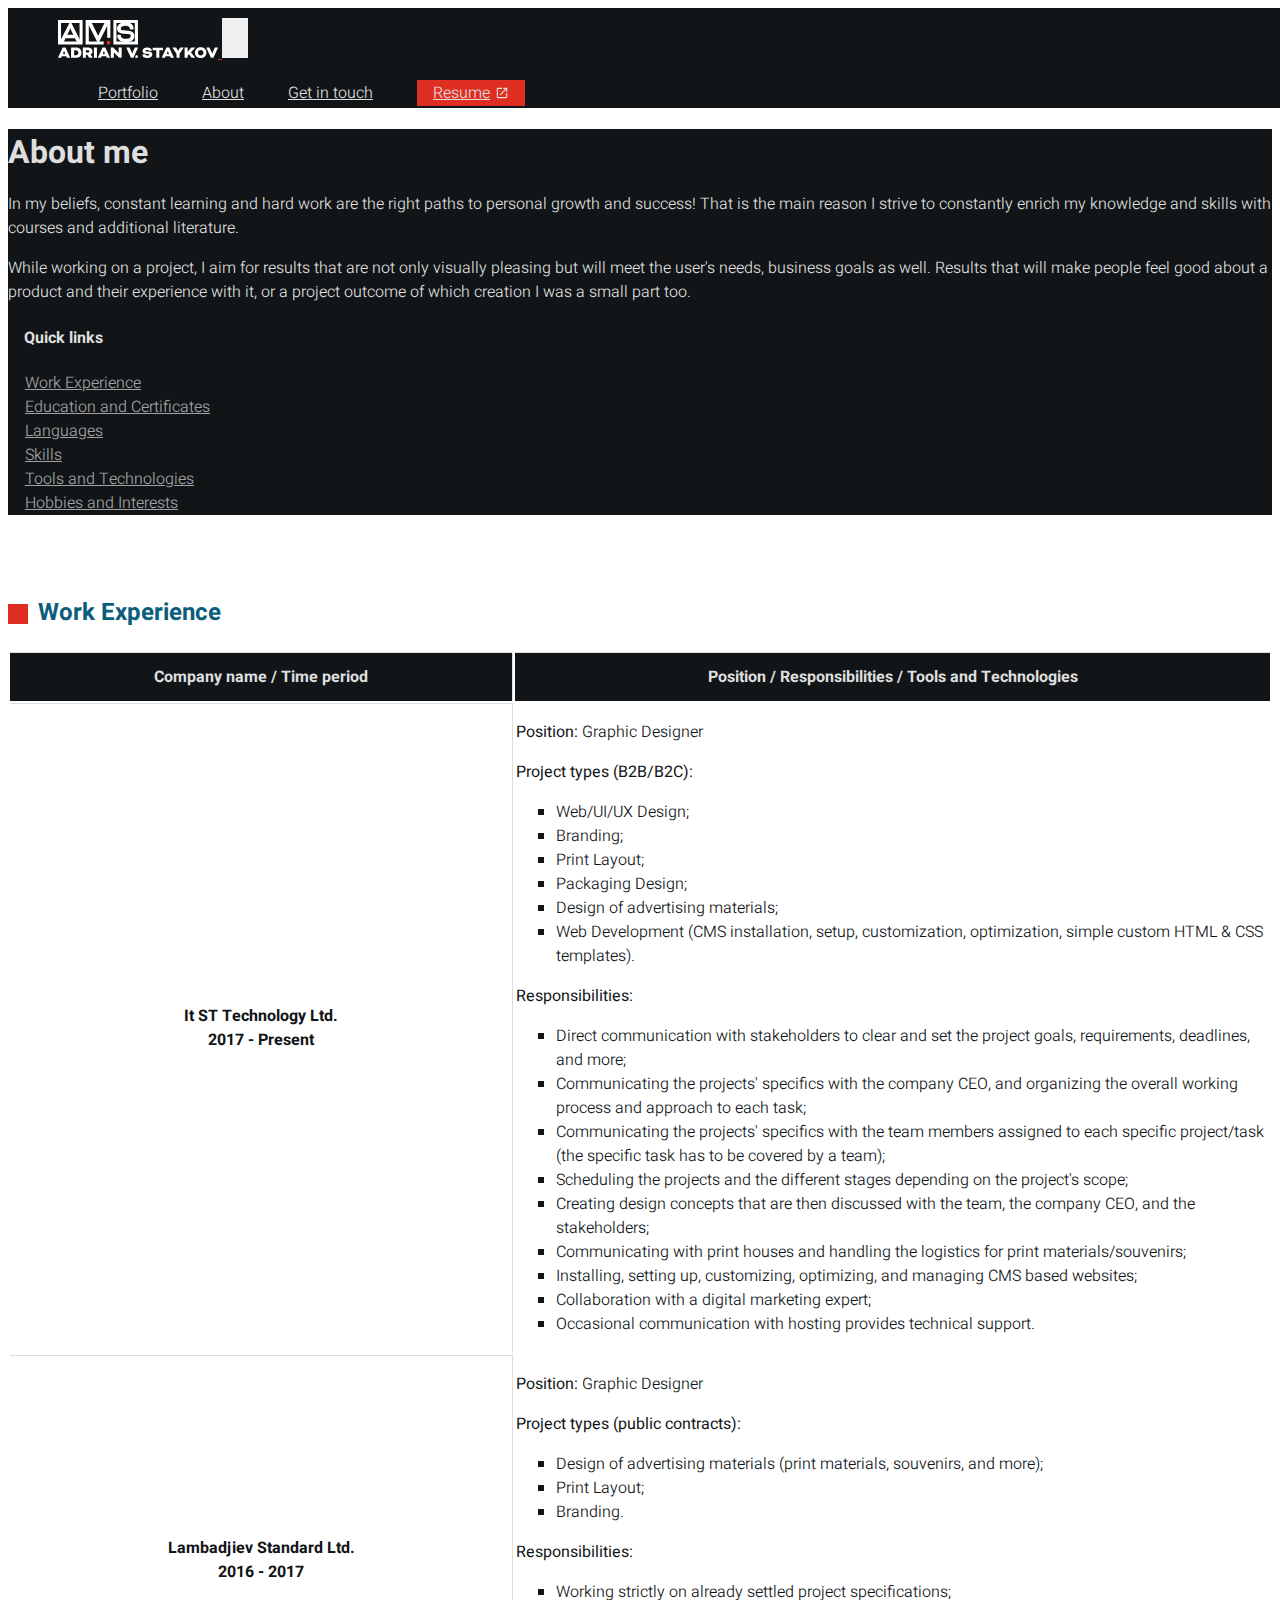
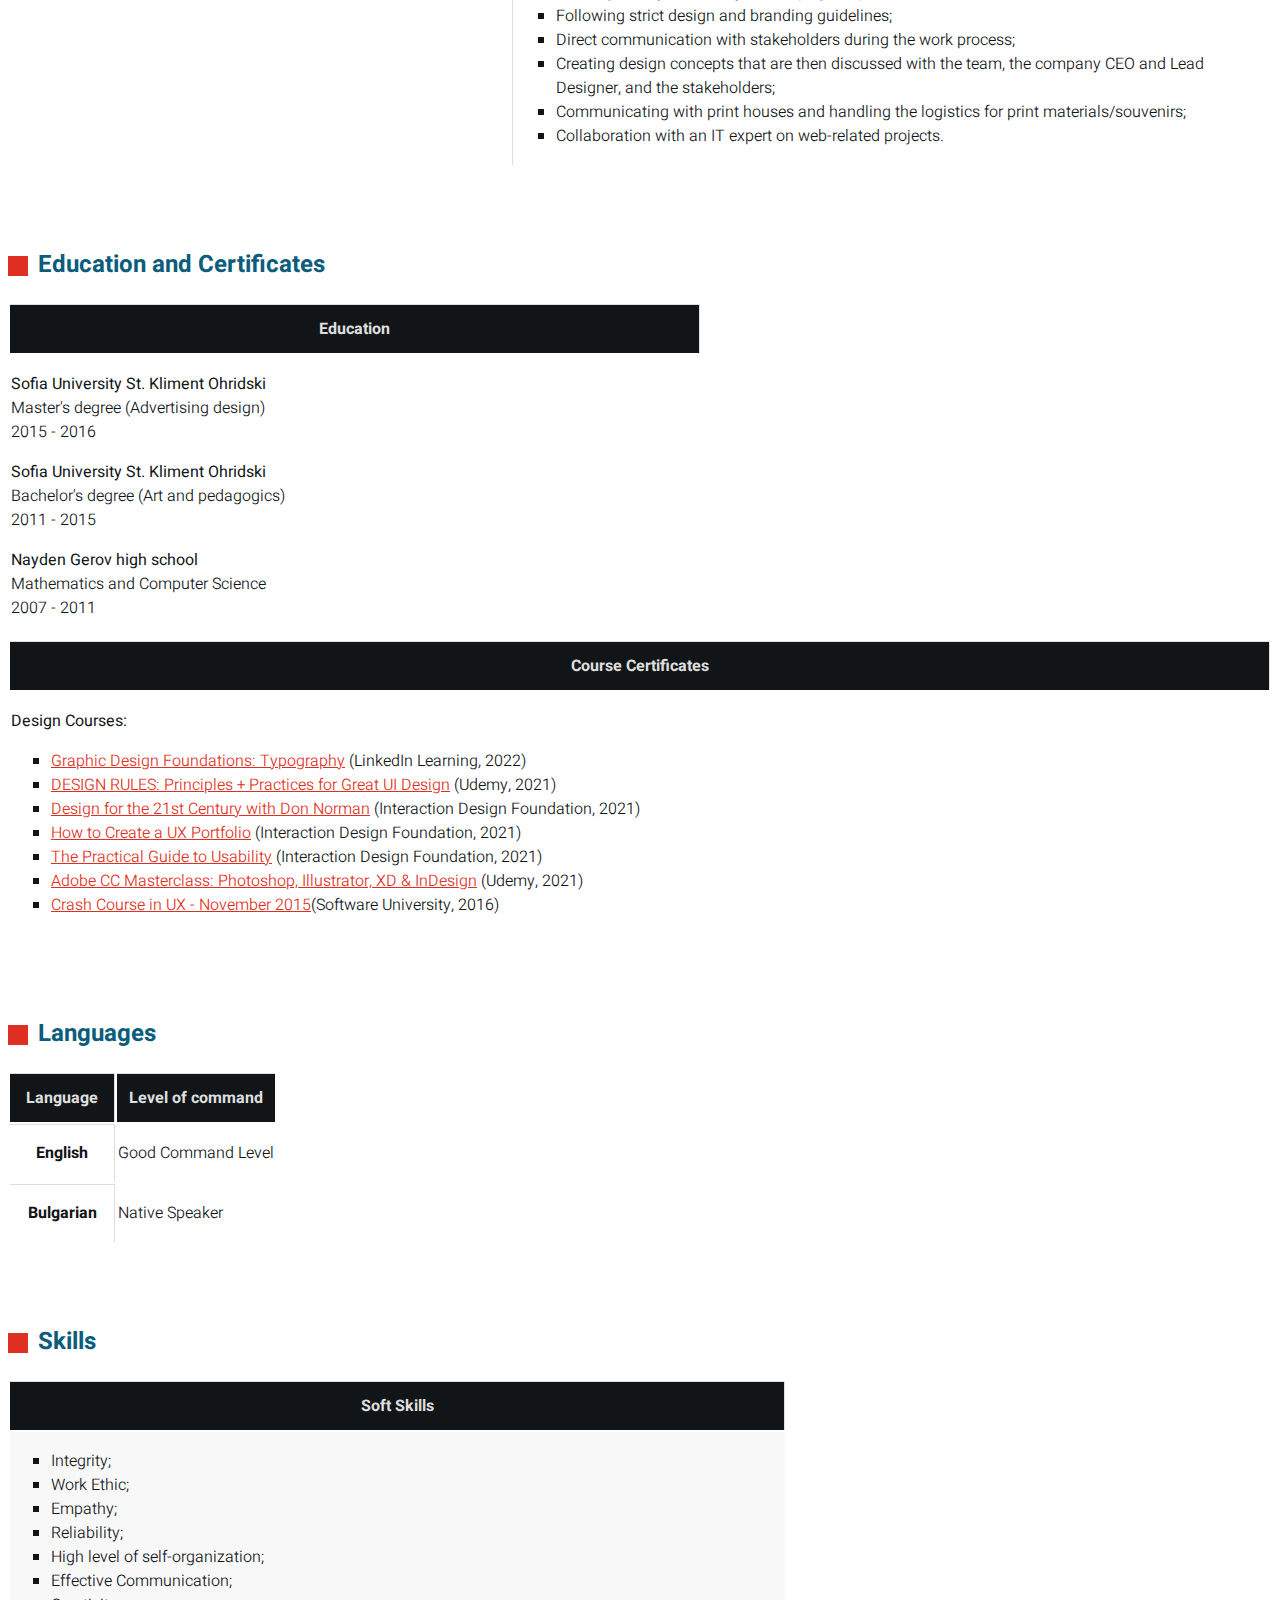
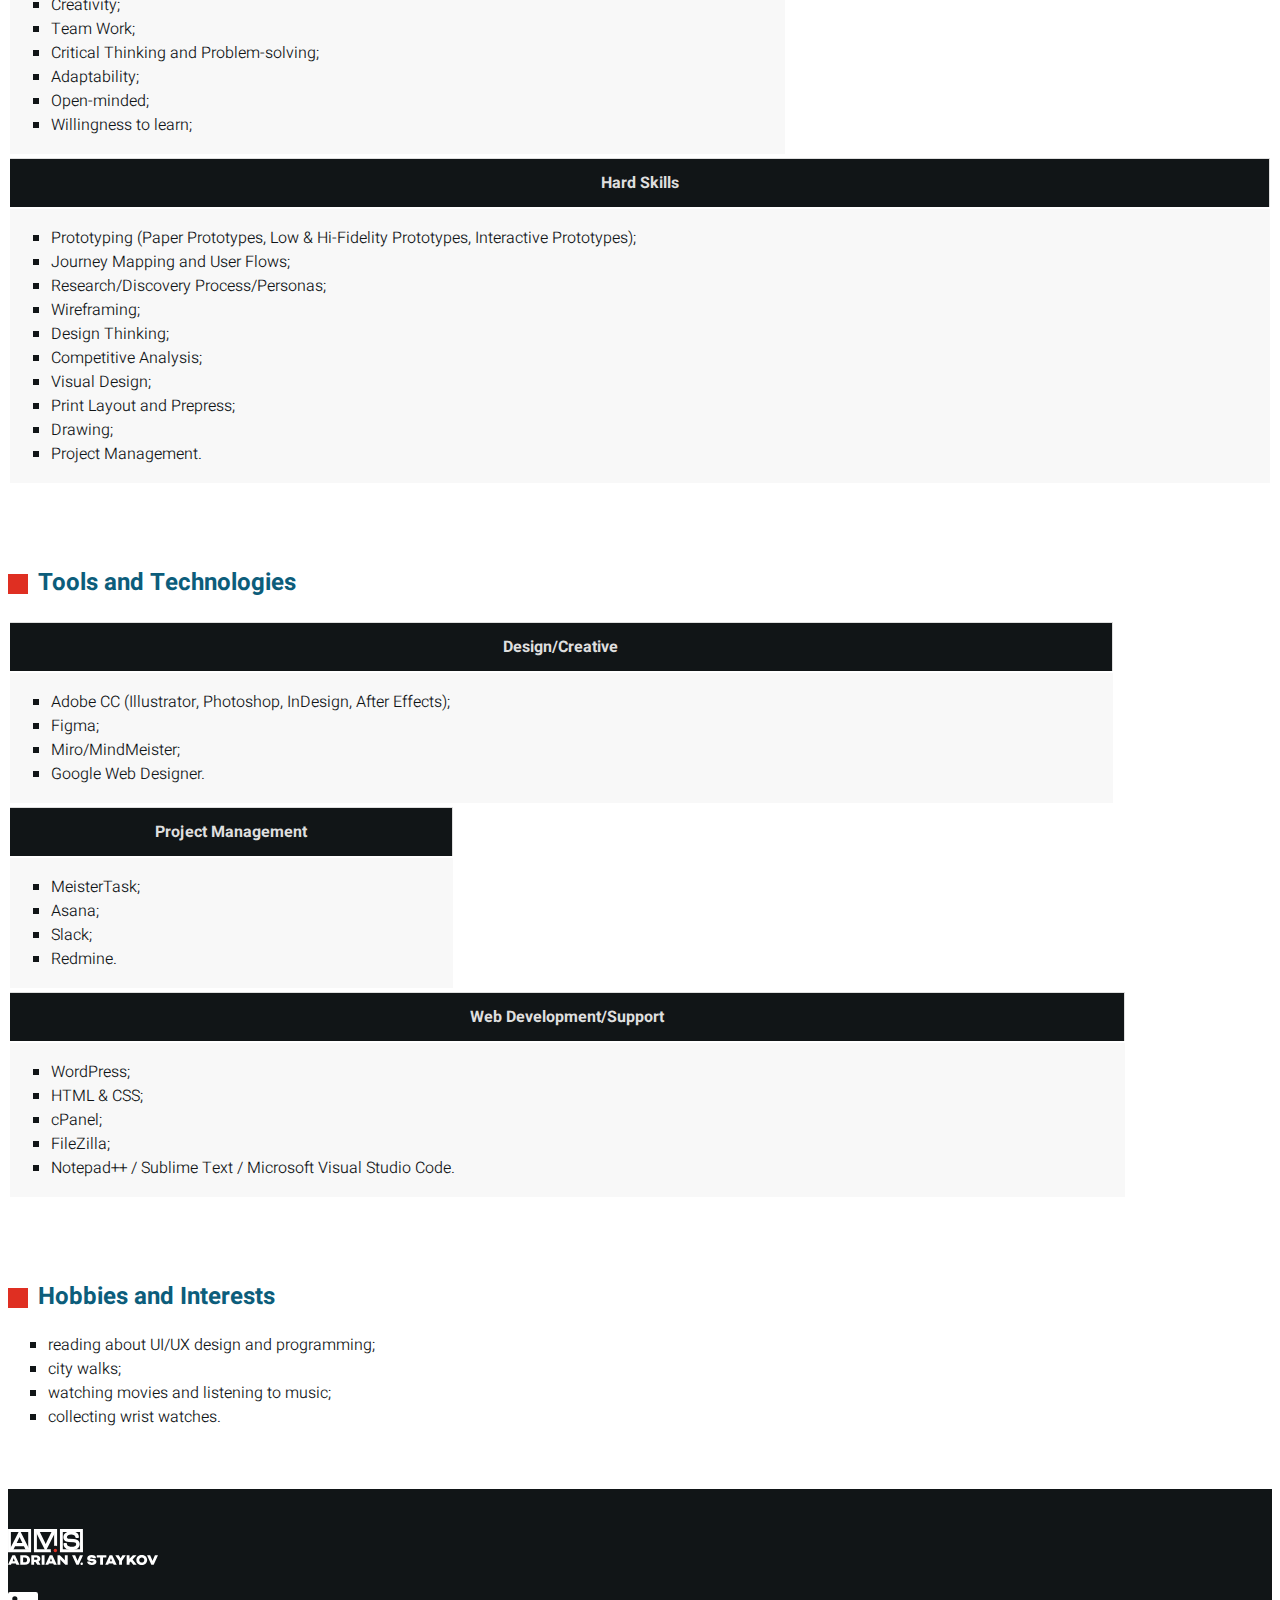
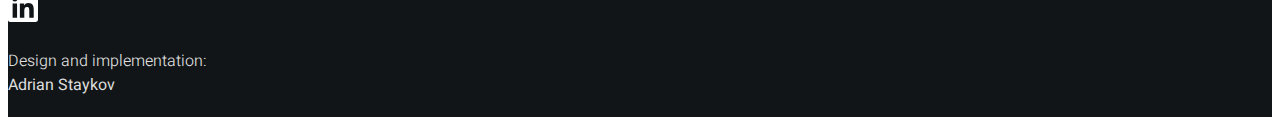
==== commit 4b517541: "Main nav toggle breaking point fix" ====
--- a/pages/about.html
+++ b/pages/about.html
@@ -22,7 +22,7 @@
 <!--header with main menu-->
 <header id="menu-container">
   <menu class="container">
-    <nav class="navbar navbar-expand-sm navbar-dark">
+    <nav class="navbar navbar-expand-md navbar-dark">
       <a class="navbar-brand" href="/">
         <img class="logo" src="/images/misc/logo.svg" alt="logo">
       </a>
@@ -37,6 +37,9 @@
           <a href="/pages/about.html">About</a>
         </command>
         <command class="nav-item">
+          <a href="/pages/contacts.html">Get in touch</a>
+        </command>
+        <command class="nav-item">
           <a href="/files/Adrian-Staykov-Resume.pdf" target="_blank" id="resume-nav-link">Resume</a>
         </command>
       </div>
@@ -67,7 +70,6 @@
               <li><a href="#languages">Languages</a></li>
               <li><a href="#skills">Skills</a></li>
               <li><a href="#tools">Tools and Technologies</a></li>
-              <li><a href="#contacts">Contacts</a></li>
               <li><a href="#hobbies-and-interestes">Hobbies and Interests</a></li>
           </ul>
       </div>
@@ -360,25 +362,8 @@
   </row>
 </section>
 <!-- End of Tools -->
-<!--Contacts-->
-<section id="contacts" class="container">
-  <h2>Contacts</h2>
-  <row class="row">
-    <div class="col-md-4">
-      <p><strong>e-mail:</strong><br><a href="mailto:a.v.staykov@gmail.com">a.v.staykov@gmail.com</a></p>
-    </div>
-    <div class="col-md-4">
-      <p><strong>phone/viber:</strong><br><a href="tel:+359884326210">+359 884 326 210</a></p>
-    </div>
-    <div class="col-md-4">
-      <p><strong>social media:</strong><br>
-        <a href="https://www.linkedin.com/in/adrian-staykov/" target="_blank">LinkedIn</a></p>
-    </div>
-  </row>
-</section>
-<!-- Contacts -->
-
-<!--Contacts-->
+
+<!--Hobbies-->
 <section id="hobbies-and-interestes" class="container">
   <h2>Hobbies and Interests</h2>
   <row class="row">
@@ -390,7 +375,7 @@
     </ul>
   </row>
 </section>
-<!-- Contacts -->
+<!-- End of Hobbies -->
 
 <footer>
   <!--footer content-->
--- a/styles/syles.css
+++ b/styles/syles.css
@@ -1,3 +1,20 @@
+#resume-nav-link{
+    background-color: #DF2F22;
+    border: 1px solid #DF2F22;
+    padding: 0 15px;
+    transition: all ease 500ms;
+}
+#resume-nav-link:hover{
+    background-color: transparent;
+    font-weight: 700;
+    padding: 0 18px;
+}
+ol li{
+    list-style: roman;
+}
+ol ul li{
+    list-style: square;
+}
 a{
     transition: all ease 500ms;
     color: #DF2F22;
@@ -16,6 +33,10 @@
 h1, h2, h3, h4{
     color: #0C5D7B;
     font-weight: 700;
+}
+h5{
+    color: rgba(12, 93, 123, 0.5);
+    font-weight: 700; 
 }
 #menu-container{
     background-color: #111517;
@@ -45,7 +66,7 @@
 }
 menu{
     height: 80px;
-    line-height: 50px;
+    line-height: 40px;
 }
 .has-border-and-padding-top{
     padding-top: 20px;
@@ -212,11 +233,27 @@
     padding-left: 15px;
     padding-right: 5px;
 }
+.projects-card-brief .category-card-label{
+    position: relative;
+    top: -36px;
+    width: fit-content;
+    height: 40px;
+    line-height: 40px;
+    padding-left: 15px;
+    margin-left: -15px;
+    padding-right: 5px;
+    margin-bottom: -20px;
+}
+
 .page-info-header .category-card-label{
     position: relative;
     display: inline-block;
-    margin-bottom: 30px;
+    margin-bottom: 15px;
+    margin-top: 10px;
     top: 0;
+}
+.page-info-header h1{
+    margin-bottom: 0;
 }
 .page-info-header .category-card-label a{
     width: auto;
@@ -304,6 +341,7 @@
 }
 .dark-background h4{
     color: #DEDEDE;
+    margin-bottom: 0;
 }
 .light-gray-background{
     background-color: #F8F8F8;
@@ -320,6 +358,12 @@
 }
 #resume-nav-link::after{
     content: url("/images/misc/external-link-icon.svg");
+    position: relative;
+    top: 2px;
+    margin-left: 5px;
+}
+.outbound-link::after{
+    content: url("/images/misc/external-link-icon-red.svg");
     position: relative;
     top: 2px;
     margin-left: 5px;
@@ -340,8 +384,9 @@
     background-color: rgba(17, 21, 23, 0.75);
     -webkit-backdrop-filter: blur(5px);
     backdrop-filter: blur(5px);
-    height: 100vh;
+    /* height: 100vh; */
     align-content: baseline;
+    padding: 0 25px;
 }
 .table-header-dark{
     background-color: #111517;
@@ -360,15 +405,43 @@
 .skills-tools-tables{
     display: block;
 }
-
-
-
-
+.personas-row{
+    display: block;
+    margin-top: 30px;
+}
+.persona-profile{
+    margin-top: 15px;
+    border: 1px solid #f8f8f8;
+}
+.persona-details-columns{
+    margin-bottom: 30px;
+}
+.persona-type{
+    background-color: #F8F8F8;
+    padding: 15px;
+    margin-bottom: 15px;
+}
+.persona-tagline{
+    font-style: italic;
+}
+.persona-character img{
+    width: inherit;
+}
+.image-credit{
+    font-size: 14px;;
+}
 .carousel-inner img {
     width: 100%;
     height: 100%
 }
-
+.carousel-control-next-icon, .carousel-control-prev-icon{
+    background-color: #DF2F22;
+    border: 4px solid #DF2F22;
+    padding: 10px;
+}
+#custCarousel{
+    margin-top: 30px;
+}
 #custCarousel .carousel-indicators {
     position: static;
     margin-top: 20px
@@ -464,6 +537,12 @@
     .intro-header-quick-links, .intro-header-additional-info{
         padding-left: 15px;
         border-left: 1px solid;
+    }
+    .persona-details-columns{
+        display: flex;
+    }
+    .persona-character{
+        border-right: 1px solid #DEDEDE;
     }
 }
 @media only screen and (max-width: 767px){
@@ -491,7 +570,7 @@
         max-width: 30%;
     }
 }
-@media only screen and (min-width: 576px){
+/* @media only screen and (min-width: 576px){
     .menu-item-active::before{
         content: "";
         display: block;
@@ -501,12 +580,33 @@
         height: 12px;
         background-color: #DF2F22;
     }
-}
-@media only screen and (max-width: 575px){
+} */
+@media only screen and (max-width: 767px){
     .menu-items{
         display: grid;
         text-align: right;
     }
+    #resume-nav-link{
+        margin-top: 5px;
+        margin-bottom: 20px;
+    }
+    .menu-item-active::before{
+        content: "";
+        display: block;
+        position: relative;
+        top: 25px;
+        right: -15px;
+        width: 12px;
+        height: 12px;
+        background-color: #DF2F22;
+    }
+}
+@media only screen and (max-width: 280px) {
+    .logo{
+        width: 120px;
+    }
+}
+@media only screen and (max-width: 575px){
     .social-media-icons img{
         height: 30px;
     }
@@ -556,6 +656,7 @@
     .stages-cards row{
         margin-left: 0;
         margin-right: 0;
+        width: -webkit-fill-available;
     }
     .stages-cards .block-with-frame{
         border-right: none;
@@ -618,4 +719,10 @@
         margin-bottom: 5px;
     }
 }
-/* END Desktop */+
+/* END Desktop */
+@media only screen and (max-width:991px){
+    .project-details-single-card .button-white{
+        background-color: transparent;
+    }
+}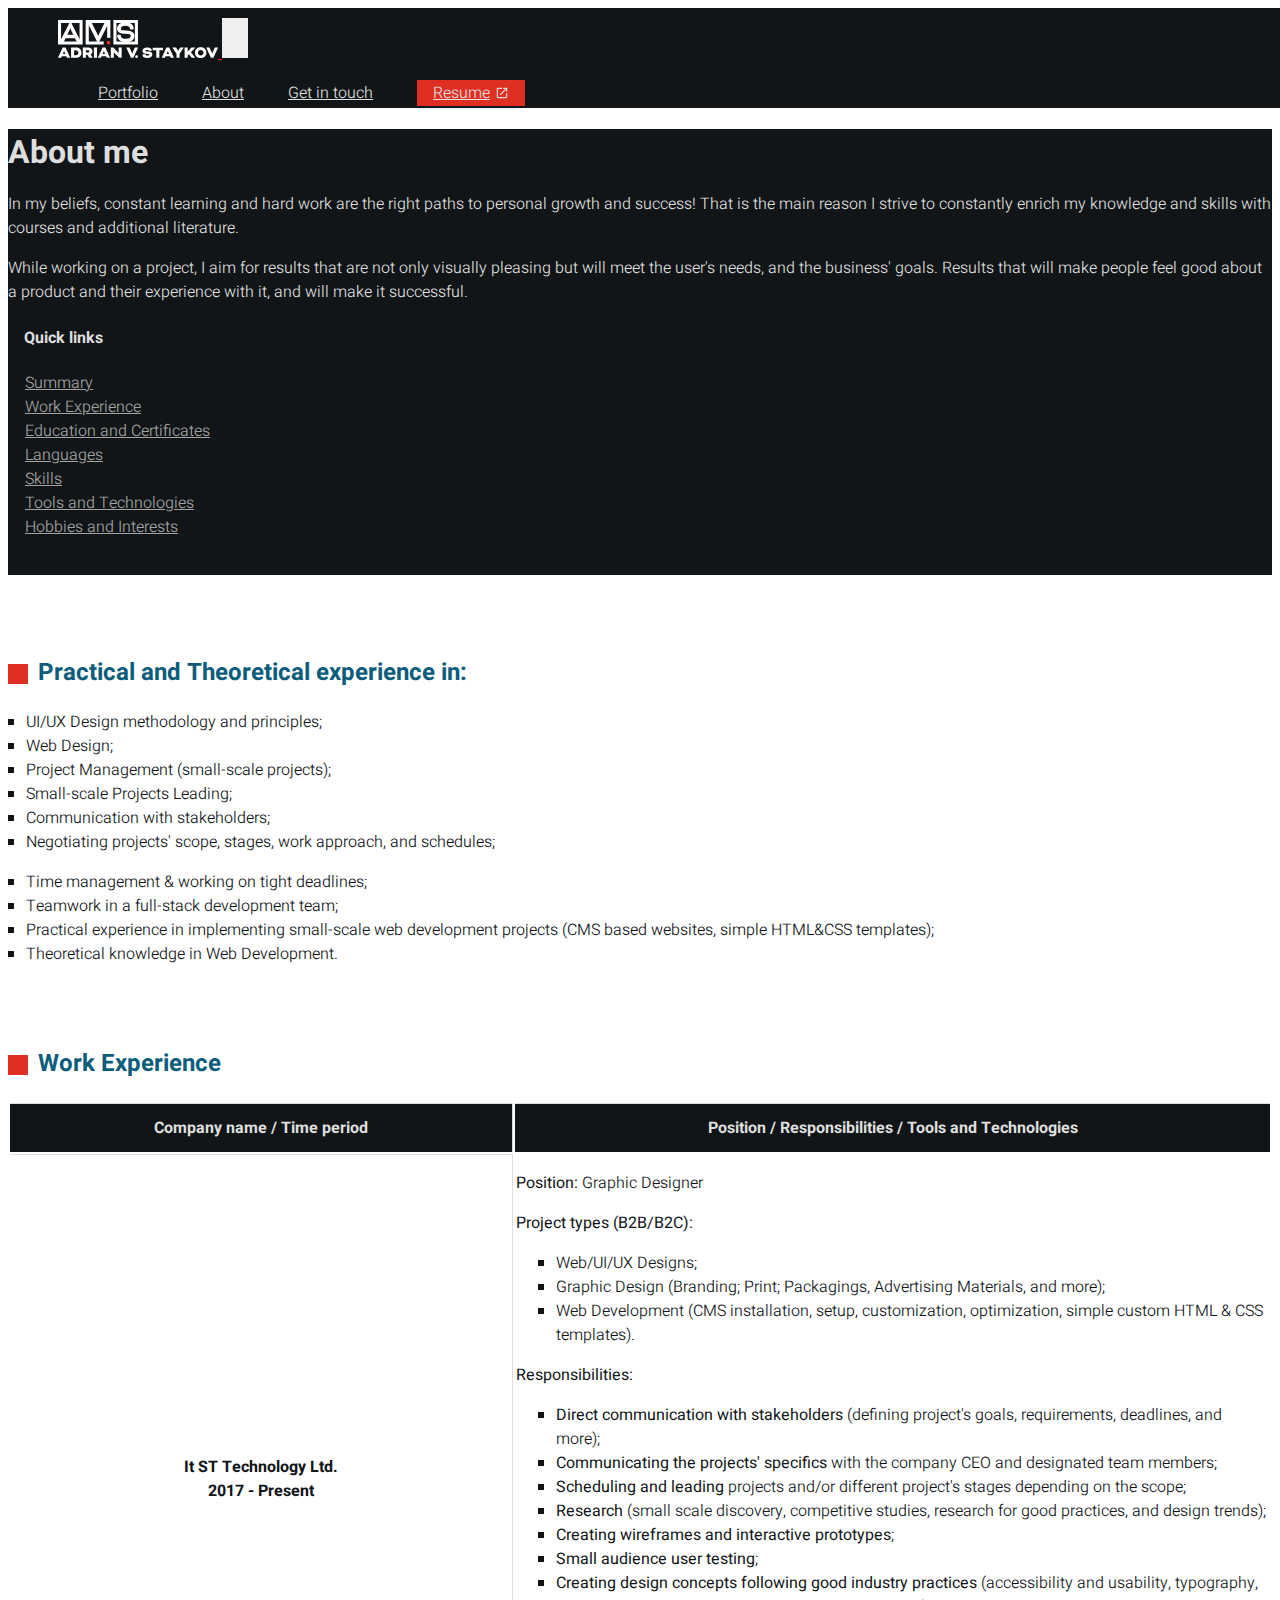
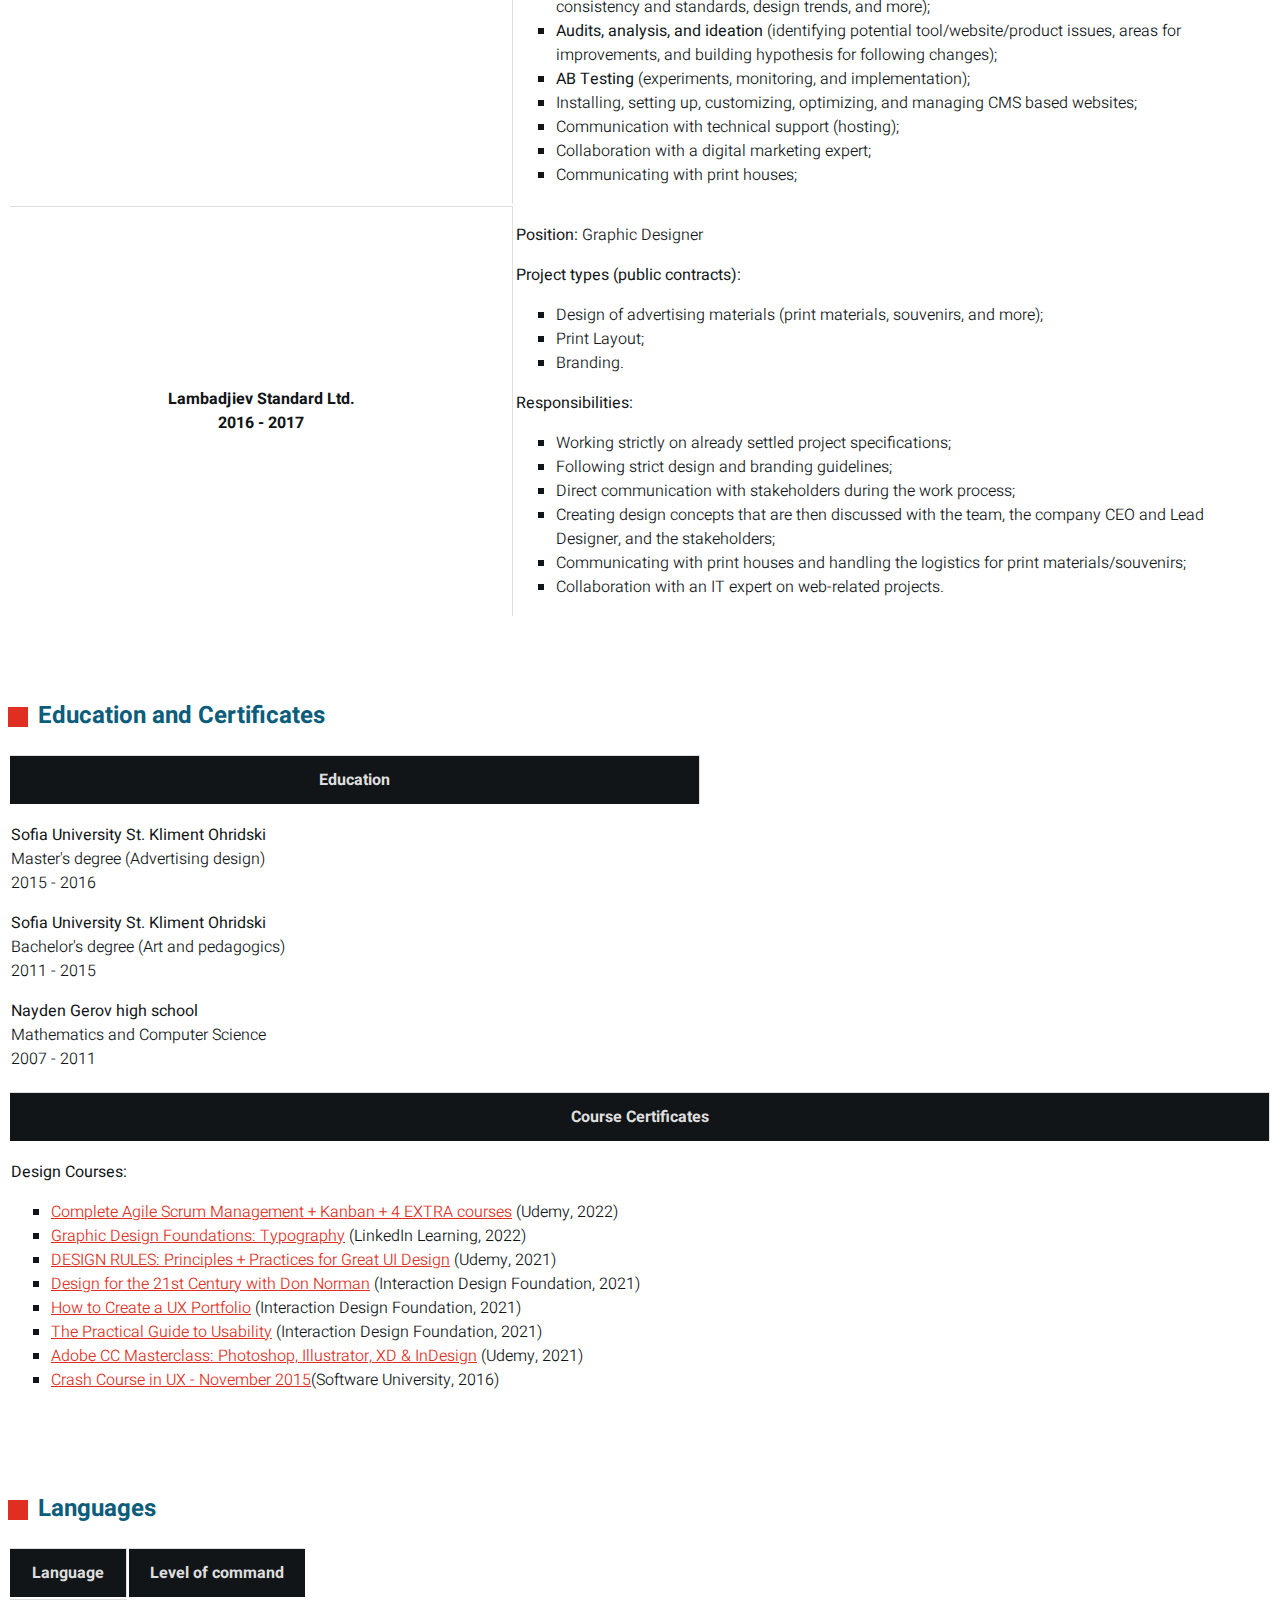
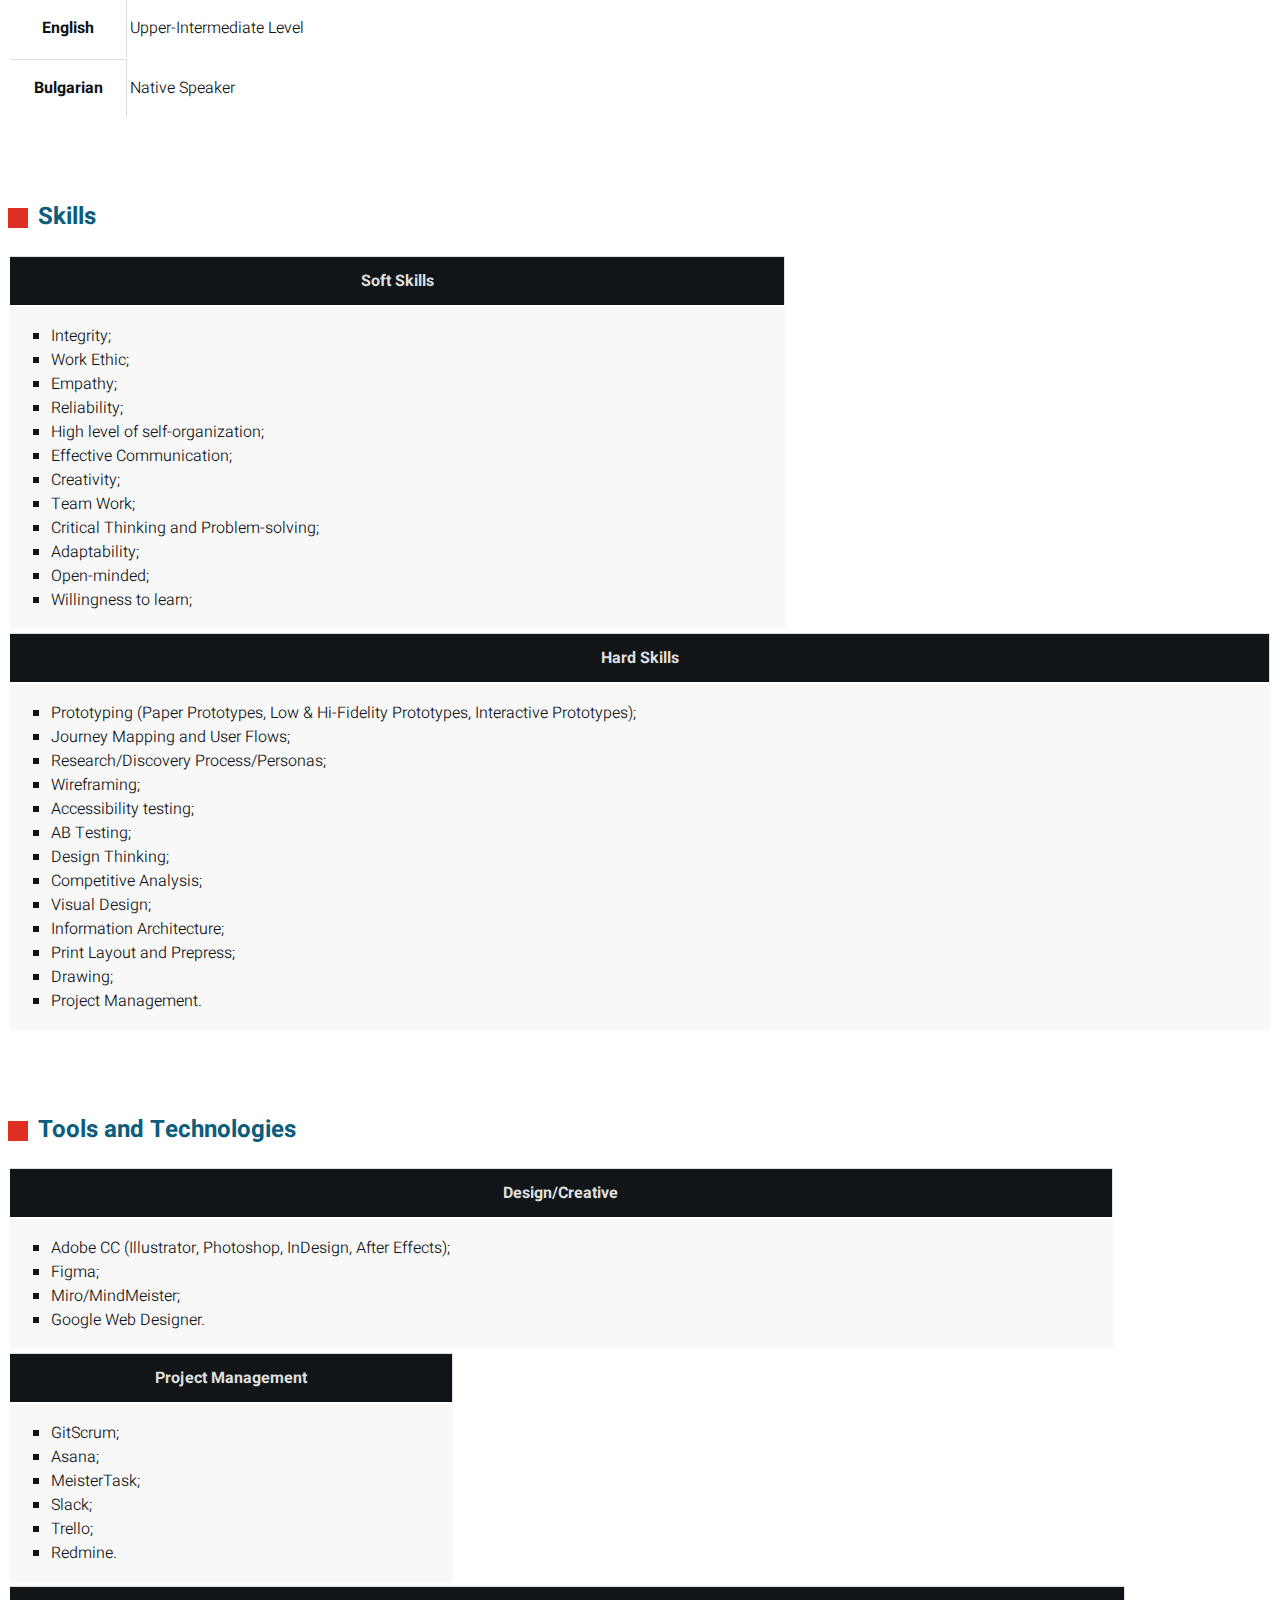
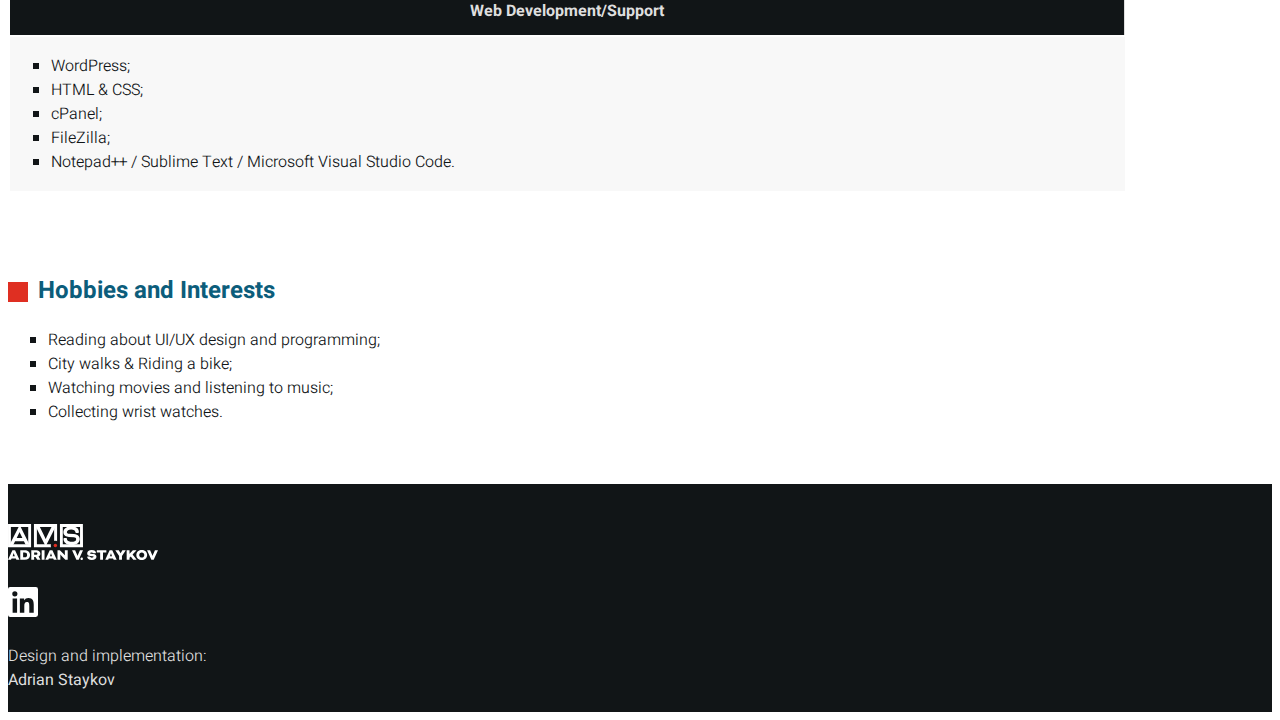
==== commit 05290c10: "Updated About, index and CV" ====
--- a/pages/about.html
+++ b/pages/about.html
@@ -57,7 +57,7 @@
           In my beliefs, constant learning and hard work are the right paths to personal growth and success! That is the main reason I strive to constantly enrich my knowledge and skills with courses and additional literature.
         </p>
         <p>
-          While working on a project, I aim for results that are not only visually pleasing but will meet the user's needs, business goals as well. Results that will make people feel good about a product and their experience with it, or a project outcome of which creation I was a small part too.
+          While working on a project, I aim for results that are not only visually pleasing but will meet the user's needs, and the business' goals. Results that will make people feel good about a product and their experience with it, and will make it successful.
         </p>
     </div>
 
@@ -65,6 +65,7 @@
       <div class="intro-header-quick-links">
           <h4>Quick links</h4>
           <ul>
+              <li><a href="#summary">Summary</a></li>
               <li><a href="#work-experience">Work Experience</a></li>
               <li><a href="#education-and-certificates">Education and Certificates</a></li>
               <li><a href="#languages">Languages</a></li>
@@ -77,6 +78,31 @@
   </row>
 </section>
 <!--End of Page intro area-->
+<!--Summary-->
+<section id="summary" class="container">
+  <row class="row">
+    <h2 class="col-md-12">Practical and Theoretical experience in:</h2>
+    <div class="col-md-6">
+      <ul>
+        <li>UI/UX Design methodology and principles;</li>
+        <li>Web Design;</li>
+        <li>Project Management (small-scale projects);</li>
+        <li>Small-scale Projects Leading;</li>  
+        <li>Communication with stakeholders;</li>  
+        <li>Negotiating projects&#39; scope, stages, work approach, and schedules;</li>  
+      </ul>
+    </div>
+    <div class="col-md-6">
+      <ul>
+        <li>Time management & working on tight deadlines;</li>
+        <li>Teamwork in a full-stack development team;</li>
+        <li>Practical experience in implementing small-scale web development projects (CMS based websites, simple HTML&CSS templates);</li>
+        <li>Theoretical knowledge in Web Development.</li>
+      </ul>
+    </div>
+  </row>
+</section>
+<!--End of Summary-->
 <!--Work Experience-->
 <section id="work-experience" class="container">
   <row class="row">
@@ -95,25 +121,26 @@
             <p><strong>Position:</strong> Graphic Designer</p>
             <p><strong>Project types (B2B/B2C):</strong>
               <ul>
-                <li>Web/UI/UX Design;</li>
-                <li>Branding;</li>
-                <li>Print Layout;</li>
-                <li>Packaging Design;</li>
-                <li>Design of advertising materials;</li>
+                <li>Web/UI/UX Designs;</li>
+                <li>Graphic Design (Branding; Print; Packagings, Advertising Materials, and more);</li>
                 <li>Web Development (CMS installation, setup, customization, optimization, simple custom HTML & CSS templates).</li>
               </ul>
             </p>
             <p><strong>Responsibilities:</strong>
               <ul>
-                <li>Direct communication with stakeholders to clear and set the project goals, requirements, deadlines, and more;</li>
-                <li>Communicating the projects' specifics with the company CEO, and organizing the overall working process and approach to each task;</li>
-                <li>Communicating the projects' specifics with the team members assigned to each specific project/task (the specific task has to be covered by a team);</li>
-                <li>Scheduling the projects and the different stages depending on the project's scope;</li>
-                <li>Creating design concepts that are then discussed with the team, the company CEO, and the stakeholders;</li>
-                <li>Communicating with print houses and handling the logistics for print materials/souvenirs;</li>
+                <li><strong>Direct communication with stakeholders</strong> (defining project&#39;s goals, requirements, deadlines, and more);</li>
+                <li><strong>Communicating the projects&#39; specifics</strong> with the company CEO and designated team members;</li>
+                <li><strong>Scheduling and leading</strong> projects and/or different project&#39;s stages depending on the scope;</li>
+                <li><strong>Research</strong> (small scale discovery, competitive studies, research for good practices, and design trends);</li>
+                <li><strong>Creating wireframes and interactive prototypes</strong>;</li>
+                <li><strong>Small audience user testing</strong>;</li>
+                <li><strong>Creating design concepts following good industry practices</strong> (accessibility and usability, typography, consistency and standards, design trends, and more);</li>
+                <li><strong>Audits, analysis, and ideation</strong> (identifying potential tool/website/product issues, areas for improvements, and building hypothesis for following changes);</li>
+                <li><strong>AB Testing</strong> (experiments, monitoring, and implementation);</li>
                 <li>Installing, setting up, customizing, optimizing, and managing CMS based websites;</li>
+                <li>Communication with technical support (hosting);</li>
                 <li>Collaboration with a digital marketing expert;</li>
-                <li>Occasional communication with hosting provides technical support.</li>
+                <li>Communicating with print houses;</li>
               </ul>
             </p>
           </td>
@@ -189,6 +216,7 @@
           <td>
             <p><strong>Design Courses:</strong></p>
             <ul>
+              <li><a href="https://www.udemy.com/certificate/UC-fbe9dab3-db4e-409e-9518-896cc75b6183/" target="_blank"> Complete Agile Scrum Management + Kanban + 4 EXTRA courses</a> (Udemy, 2022)</li>
               <li><a href="https://www.linkedin.com/learning/certificates/77e0ff6702551bedcd6dbdf6bc0c72d9b5707f3c6181bd205bbae76b43eb758f?lipi=urn%3Ali%3Apage%3Ad_flagship3_profile_view_base%3BTQZQd3SWRXSNp60A1wzqCQ%3D%3D" target="_blank">Graphic Design Foundations: Typography</a> (LinkedIn Learning, 2022)</li>
               <li><a href="https://www.udemy.com/certificate/UC-657f0055-b84b-414b-b459-7cb31735aecf/" target="_blank">DESIGN RULES: Principles + Practices for Great UI Design</a> (Udemy, 2021)</li>
               <li><a href="https://www.interaction-design.org/adrian-staykov/certificate/course/be1424f9-bfa0-4cef-94d6-a0aadb13fa39" target="_blank">Design for the 21st Century with Don Norman</a> (Interaction Design Foundation, 2021)</li>
@@ -219,7 +247,7 @@
         <tr>
           <th scope="row">English</th>
           <td>
-            <p>Good Command Level</p>
+            <p>Upper-Intermediate Level</p>
           </td>
         </tr>
         <tr>
@@ -279,9 +307,12 @@
                 <li>Journey Mapping and User Flows;</li>
                 <li>Research/Discovery Process/Personas;</li>
                 <li>Wireframing;</li>
+                <li>Accessibility testing;</li>
+                <li>AB Testing;</li>
                 <li>Design Thinking;</li>
                 <li>Competitive Analysis;</li>
                 <li>Visual Design;</li>
+                <li>Information Architecture;</li>
                 <li>Print Layout and Prepress;</li>
                 <li>Drawing;</li>
                 <li>Project Management.</li>
@@ -328,9 +359,11 @@
         <tr>
           <td>
             <ul>
+              <li>GitScrum;</li>
+              <li>Asana;</li>
               <li>MeisterTask;</li>
-              <li>Asana;</li>
               <li>Slack;</li>
+              <li>Trello;</li>
               <li>Redmine.</li>
             </ul>
           </td>
@@ -368,10 +401,10 @@
   <h2>Hobbies and Interests</h2>
   <row class="row">
     <ul>
-      <li>reading about UI/UX design and programming;</li>
-      <li>city walks;</li>
-      <li>watching movies and listening to music;</li>
-      <li>collecting wrist watches.</li>
+      <li>Reading about UI/UX design and programming;</li>
+      <li>City walks &amp; Riding a bike;</li>
+      <li>Watching movies and listening to music;</li>
+      <li>Collecting wrist watches.</li>
     </ul>
   </row>
 </section>
--- a/styles/syles.css
+++ b/styles/syles.css
@@ -68,6 +68,9 @@
     height: 80px;
     line-height: 40px;
 }
+.hero-image img{
+    width: 100%;
+}
 .has-border-and-padding-top{
     padding-top: 20px;
     border-top: 1px solid rgba(255, 255, 255, 0.2);
@@ -216,7 +219,7 @@
     padding: 15px;
 }
 .selected-projects-cards img{
-    width: inherit;
+    width: 100%;
 }
 .selected-projects-cards{
     margin-top: 40px;
@@ -257,6 +260,9 @@
 }
 .page-info-header .category-card-label a{
     width: auto;
+}
+.page-info-header{
+    padding-bottom: 20px;
 }
 .category-card-label a{
     color: #DF2F22;
@@ -467,8 +473,12 @@
     width: 100%;
 }
 
-
-
+#summary h2{
+    padding-left: 0;
+}
+#summary ul{
+   padding-left: 18px; 
+}
 
 
 
@@ -721,7 +731,7 @@
 }
 
 /* END Desktop */
-@media only screen and (max-width:991px){
+@media only screen and (max-width:1199px){
     .project-details-single-card .button-white{
         background-color: transparent;
     }
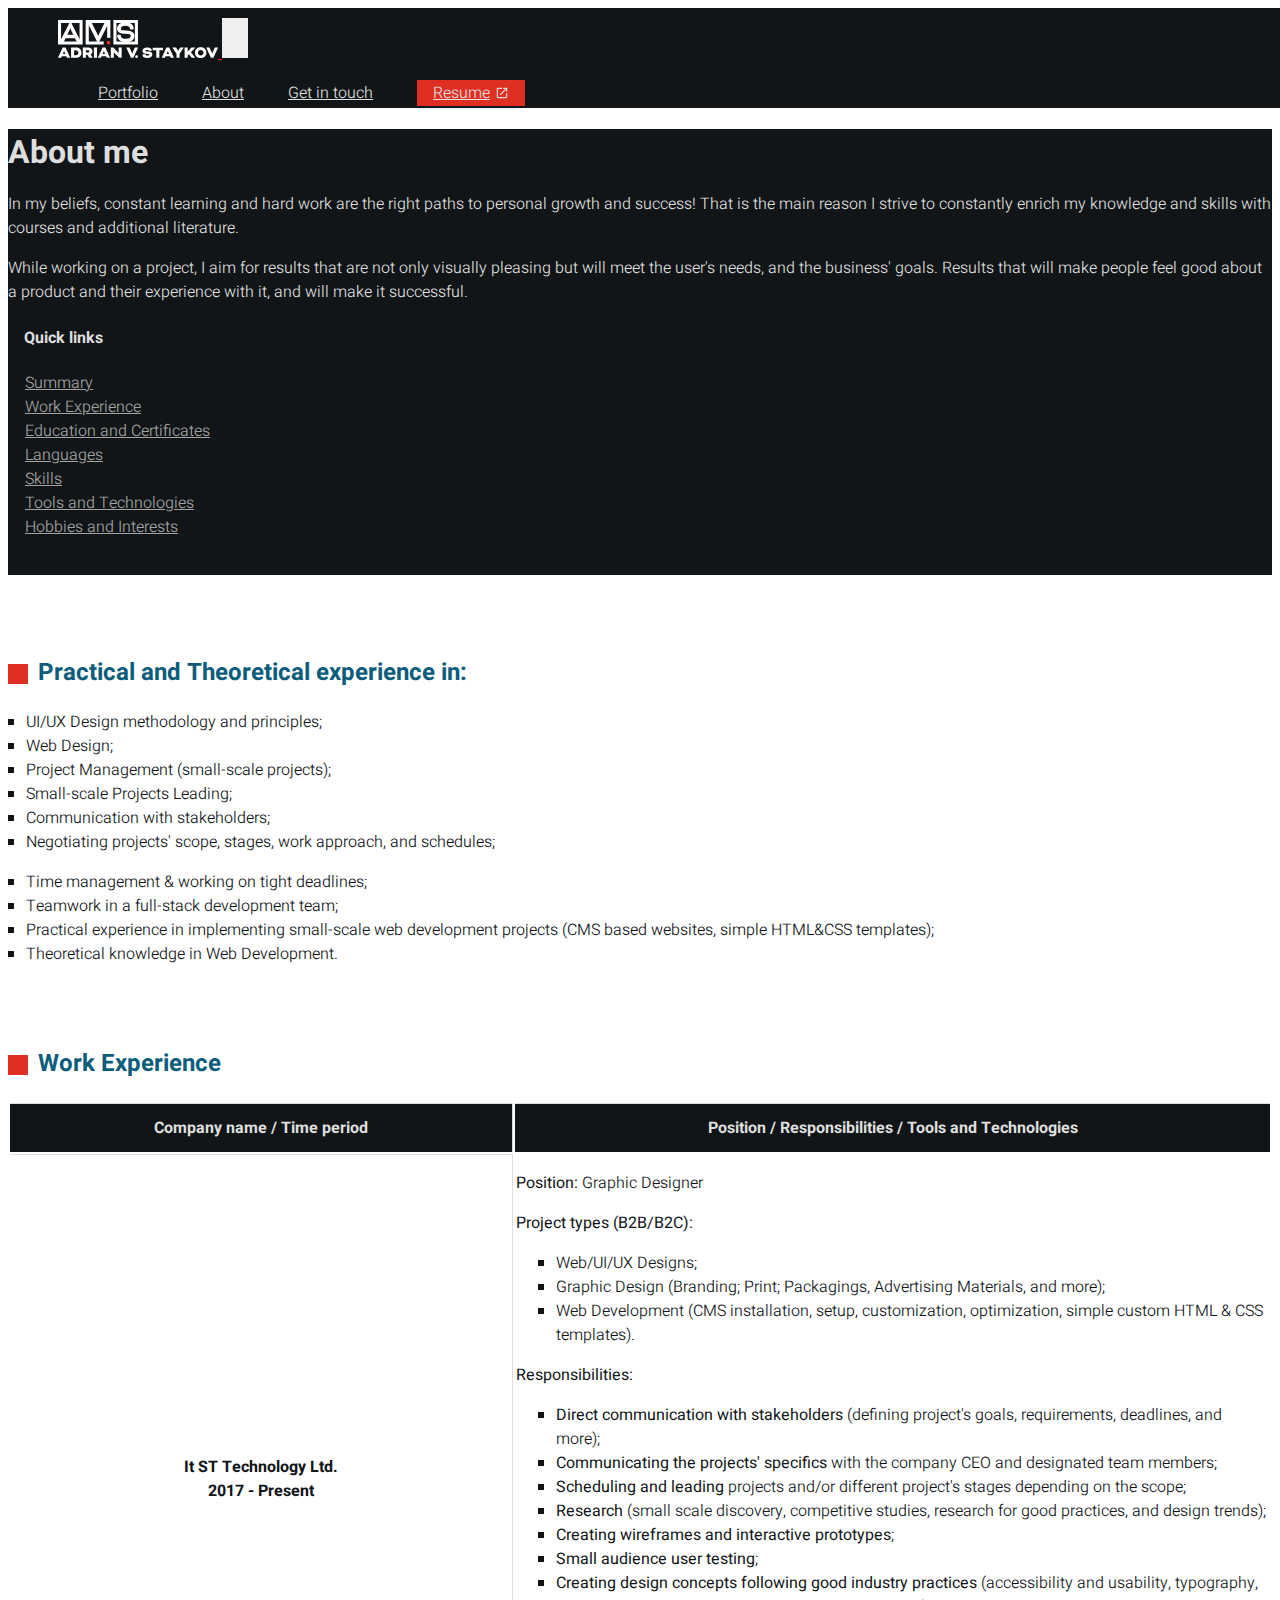
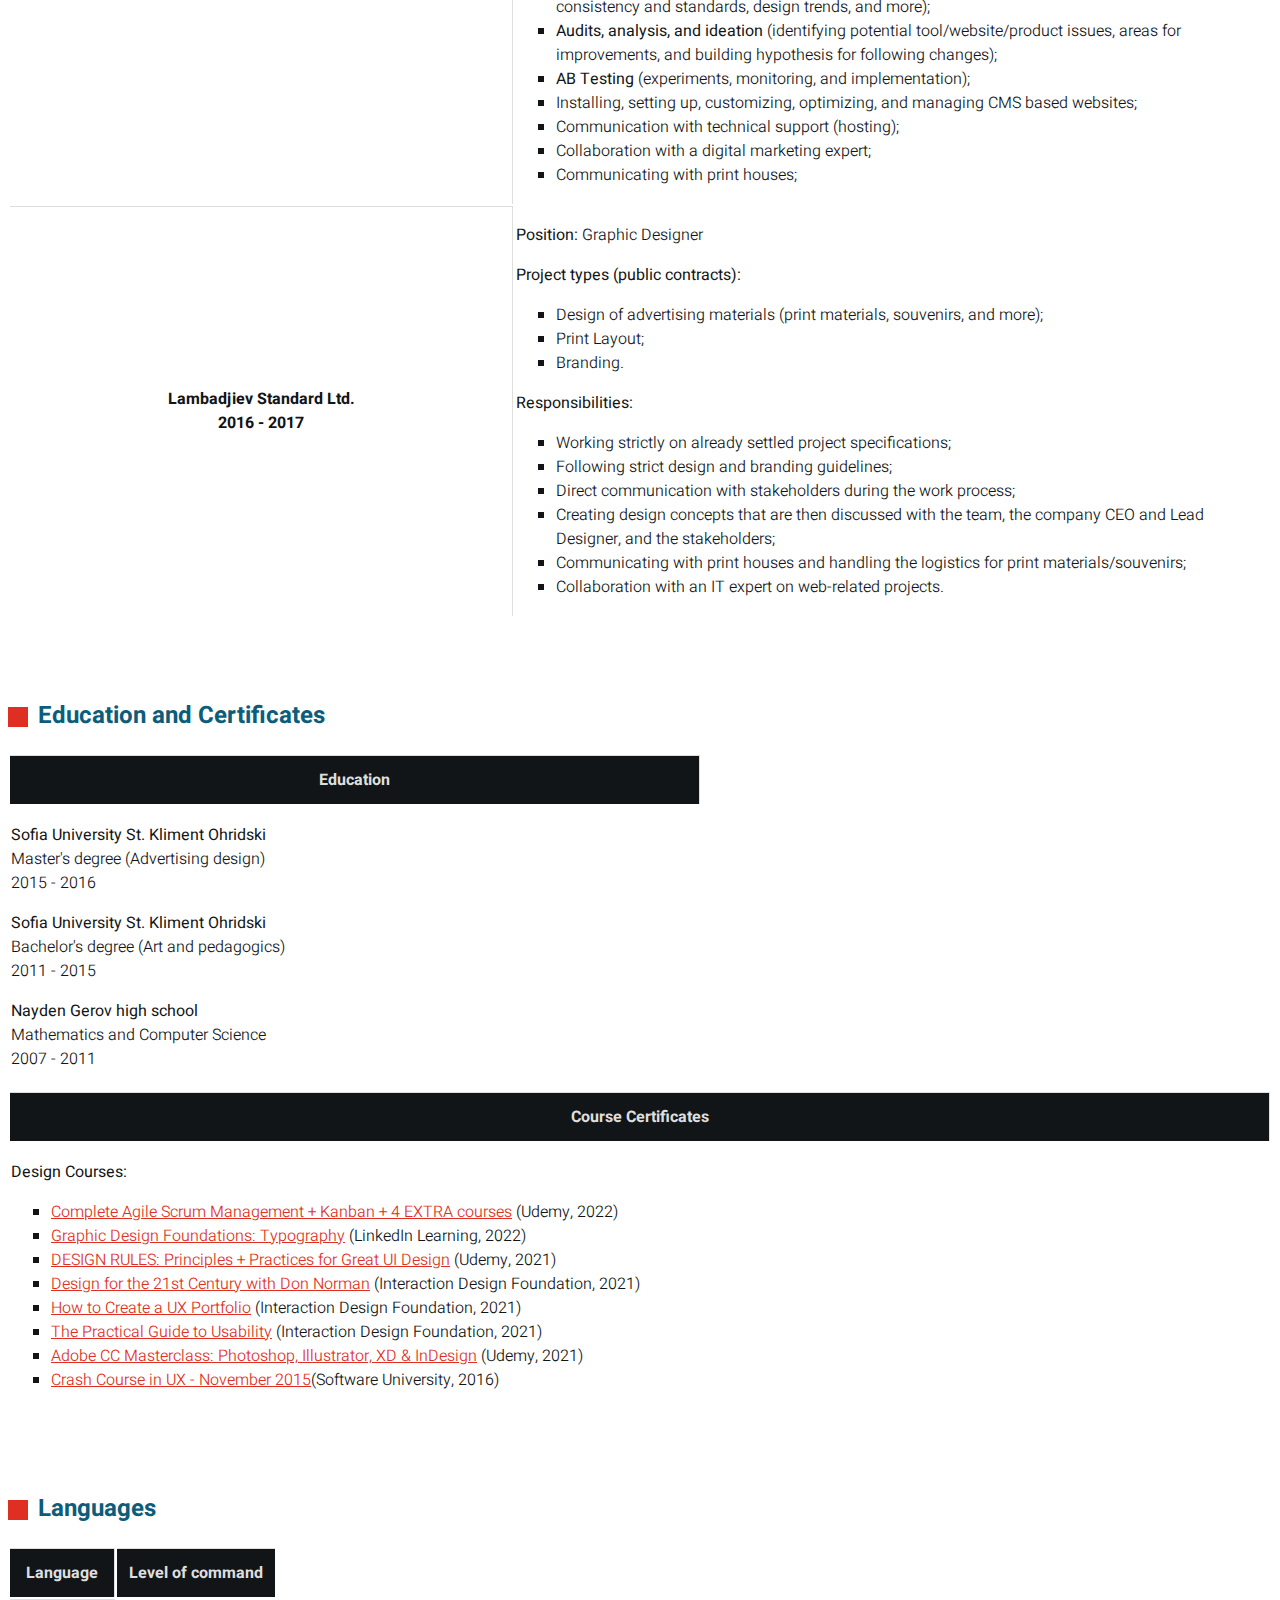
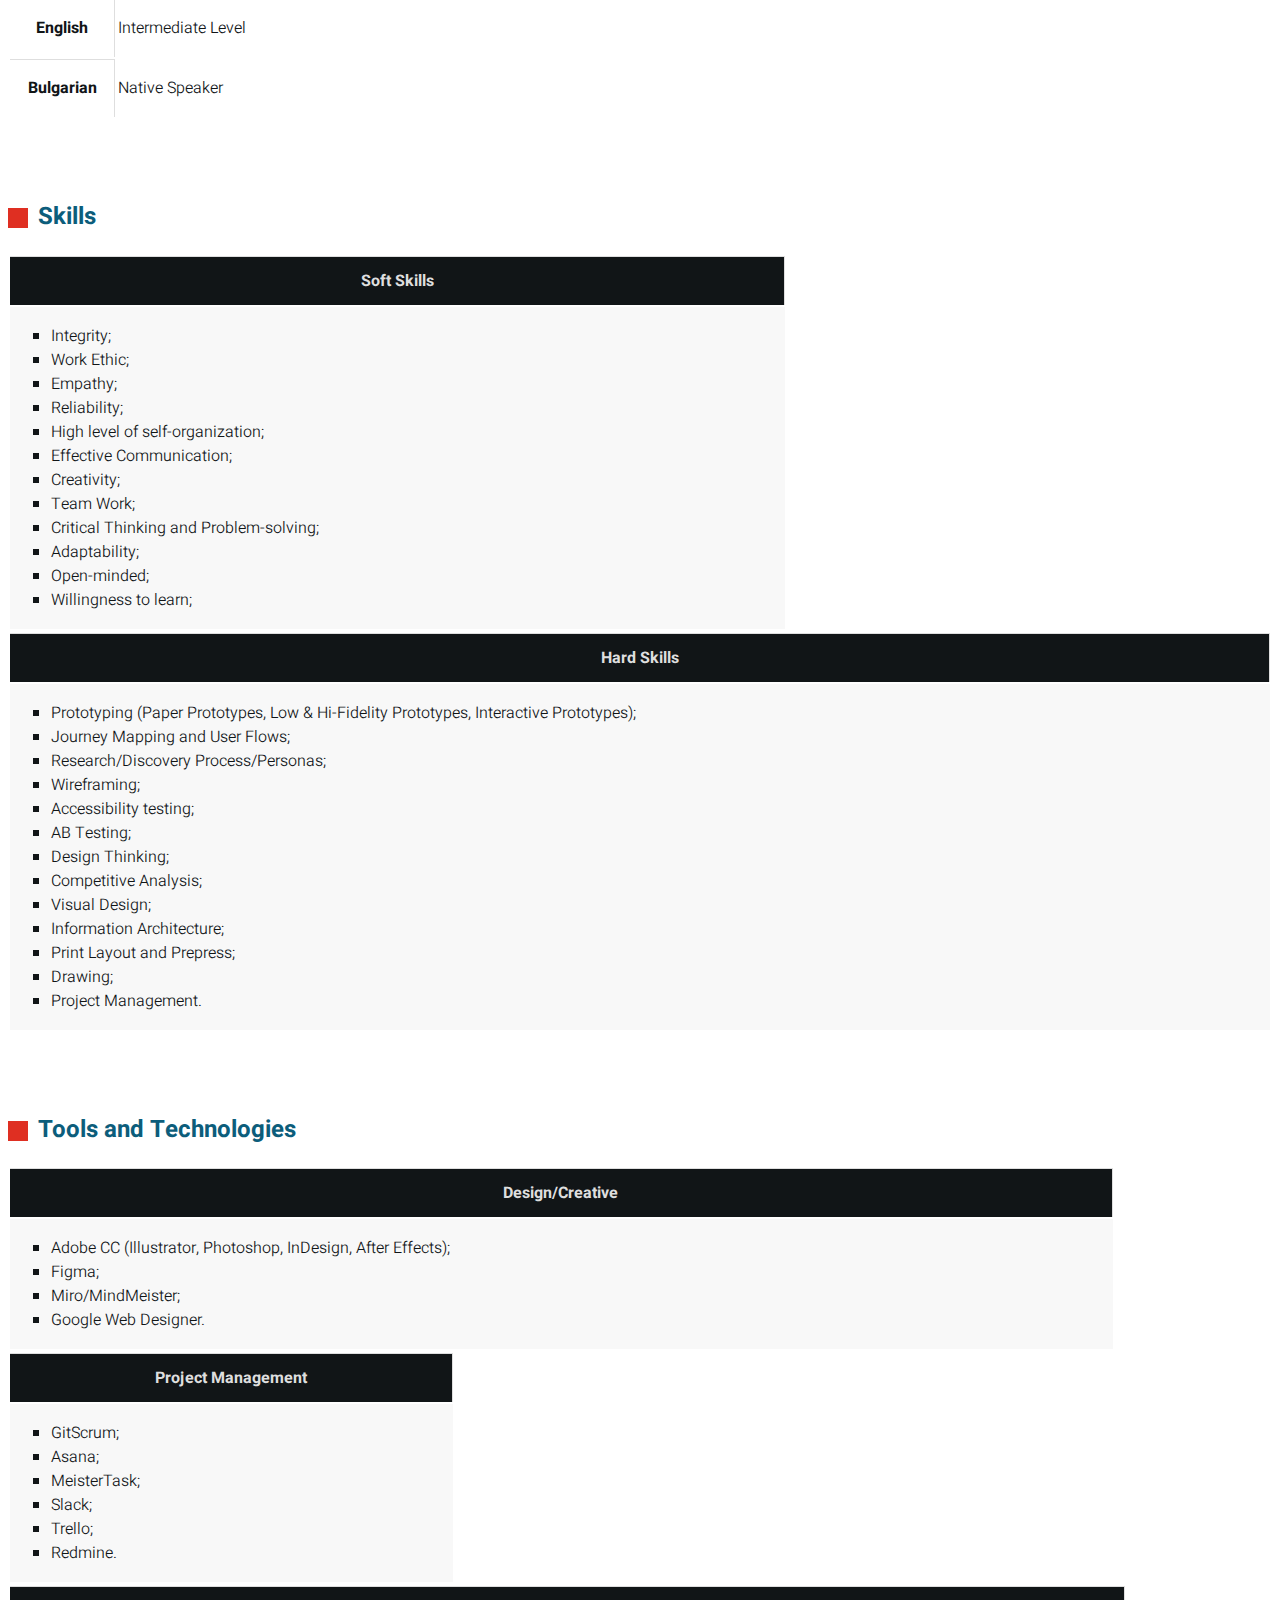
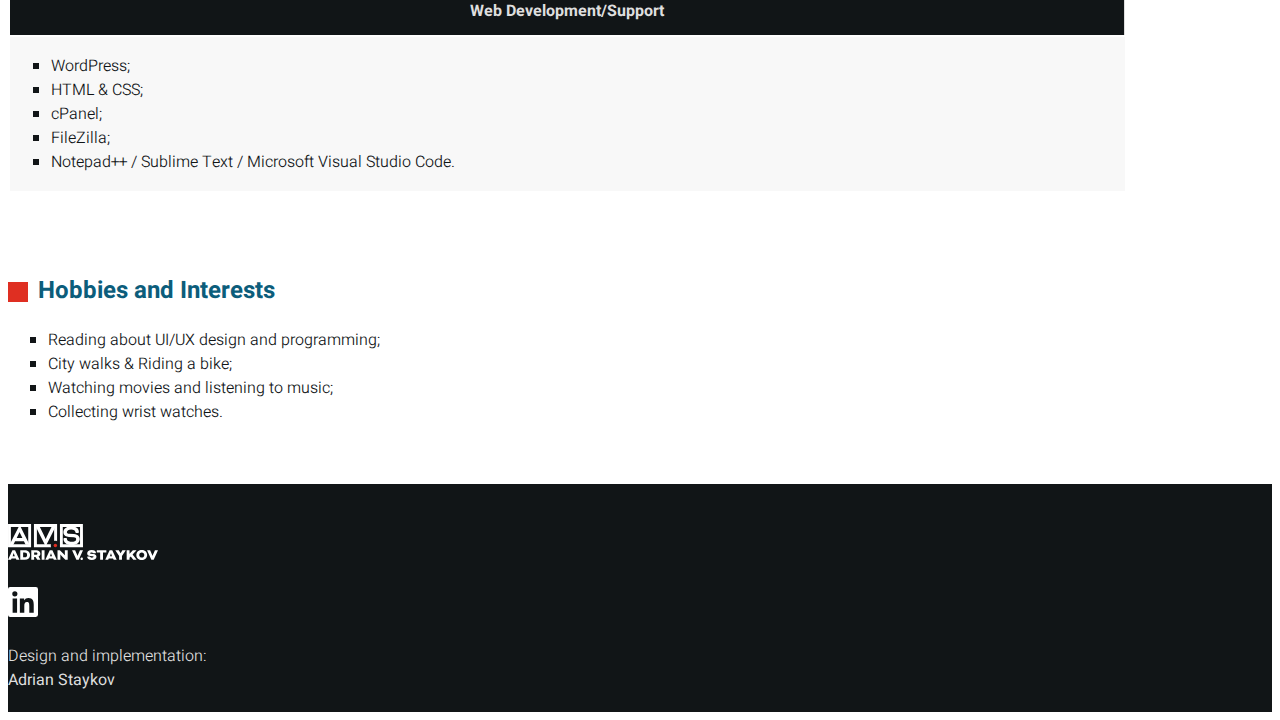
==== commit 08310c07: "Changed EN Level and Summpary" ====
--- a/pages/about.html
+++ b/pages/about.html
@@ -247,7 +247,7 @@
         <tr>
           <th scope="row">English</th>
           <td>
-            <p>Upper-Intermediate Level</p>
+            <p>Intermediate Level</p>
           </td>
         </tr>
         <tr>
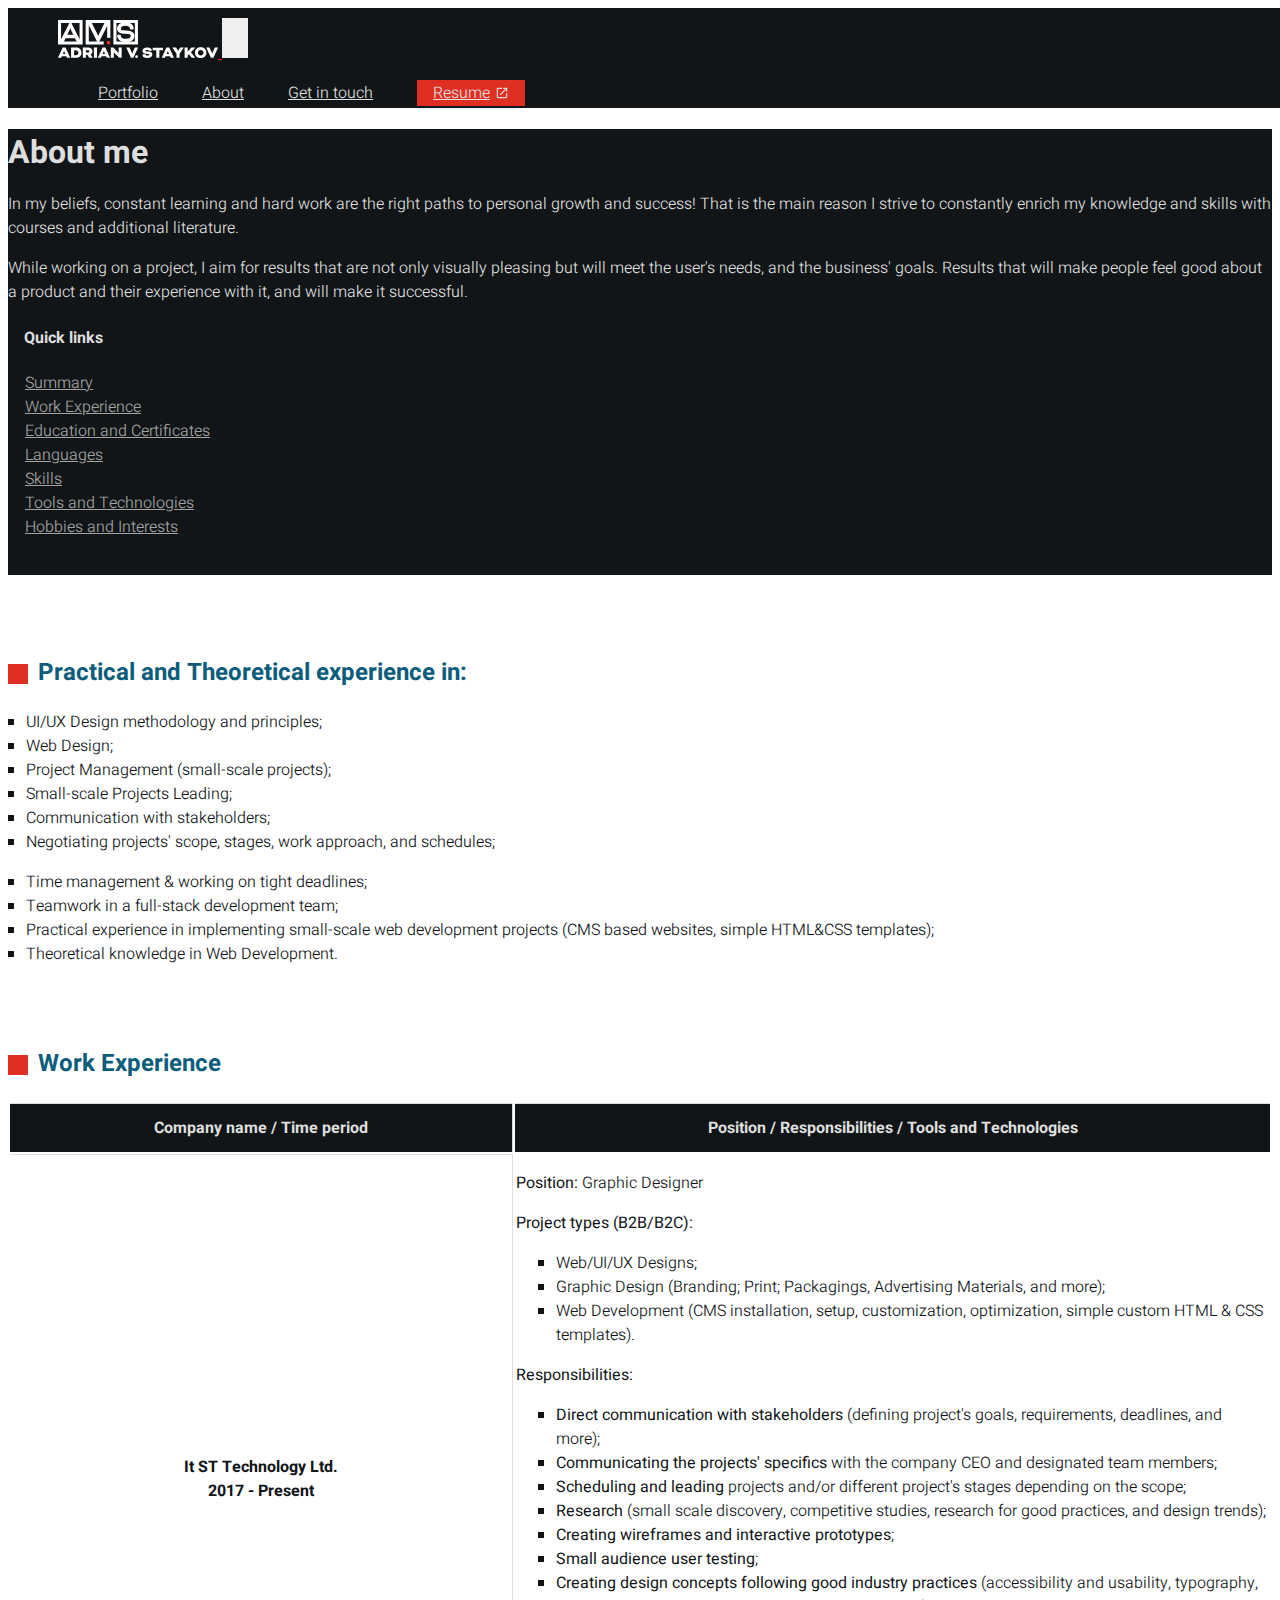
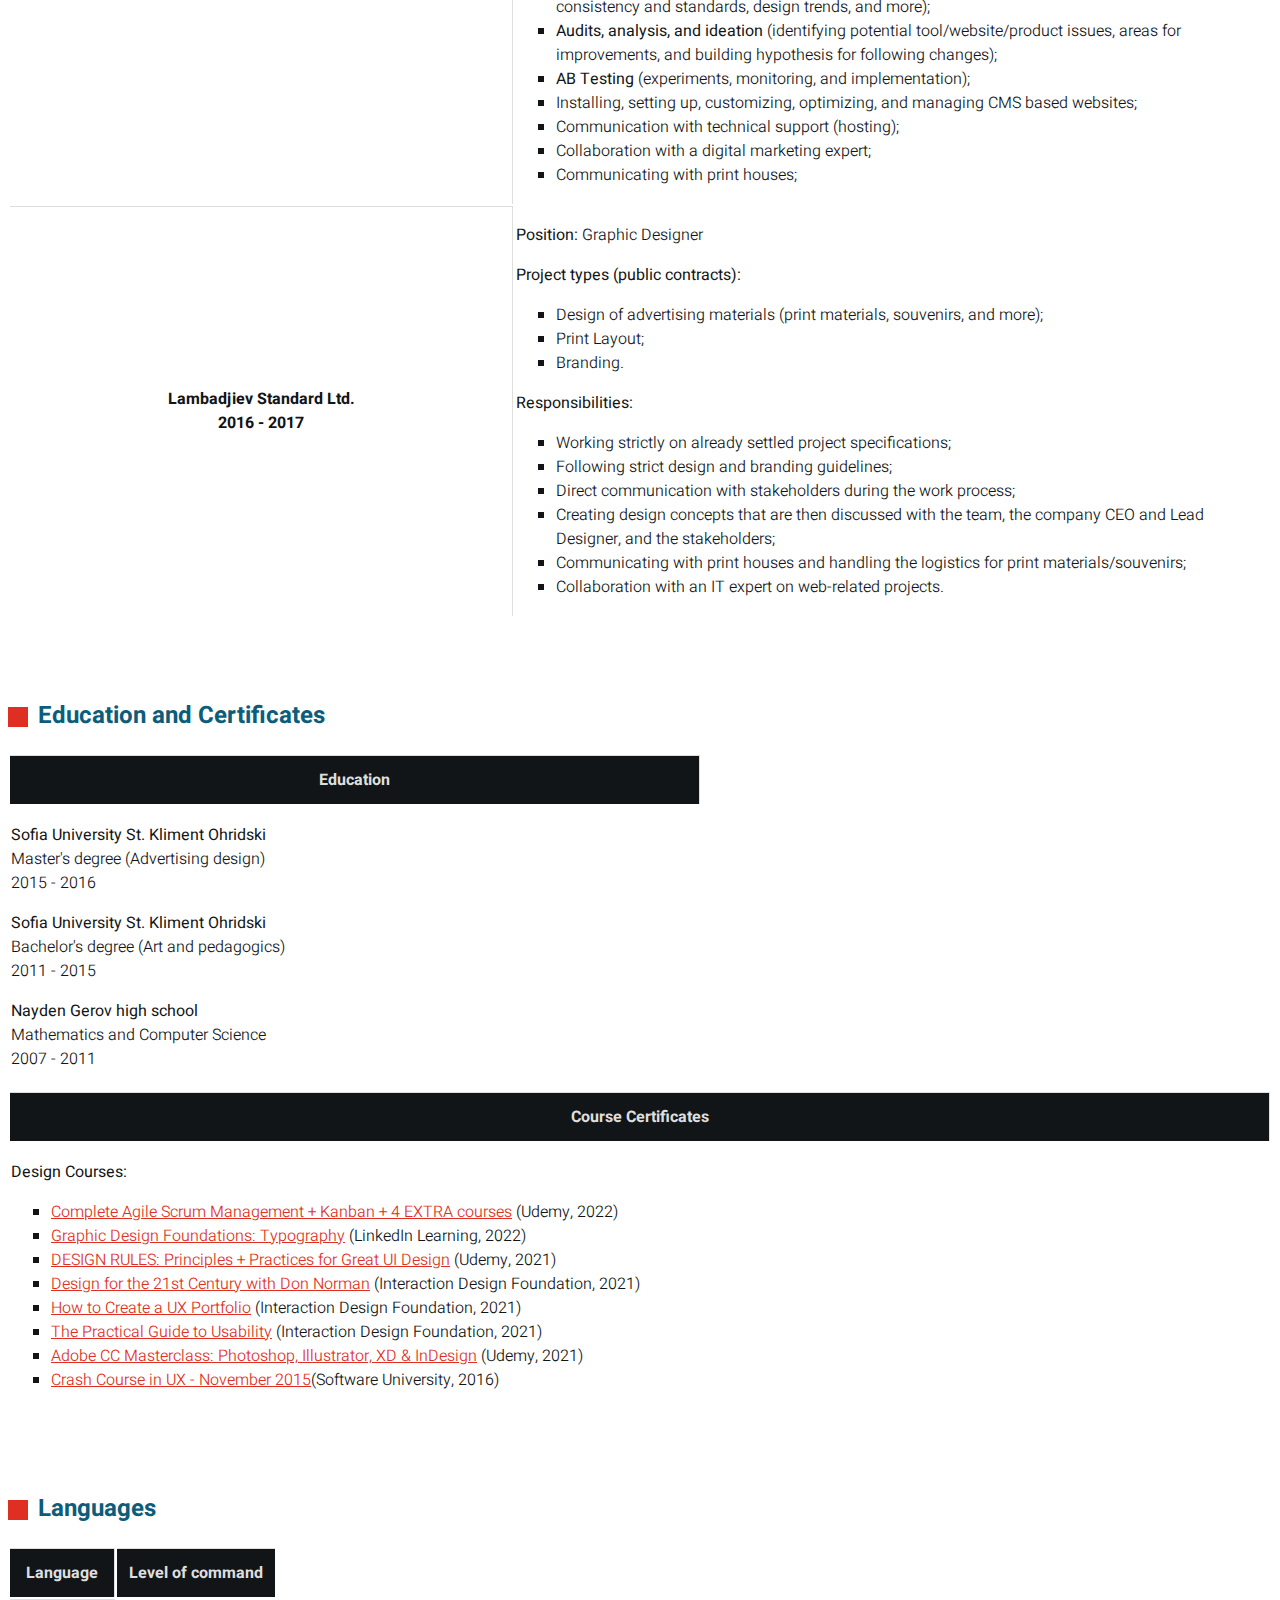
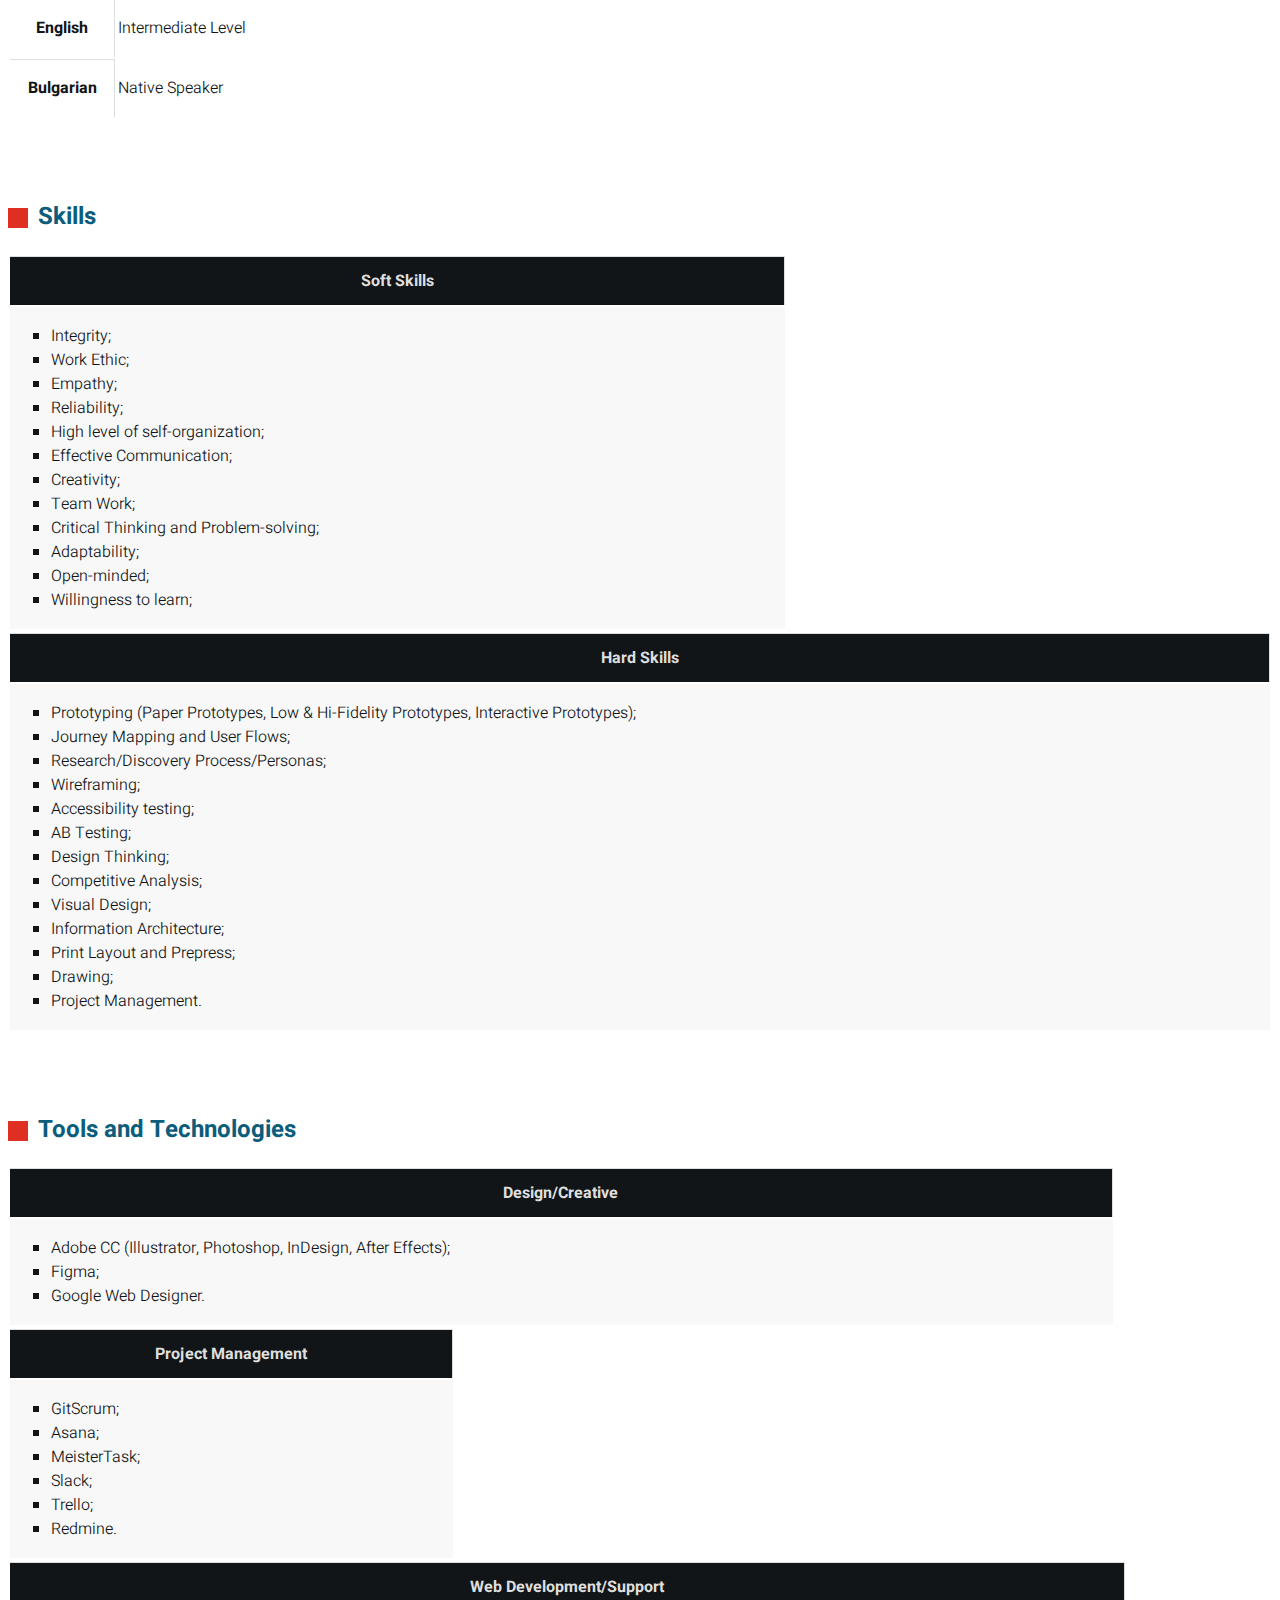
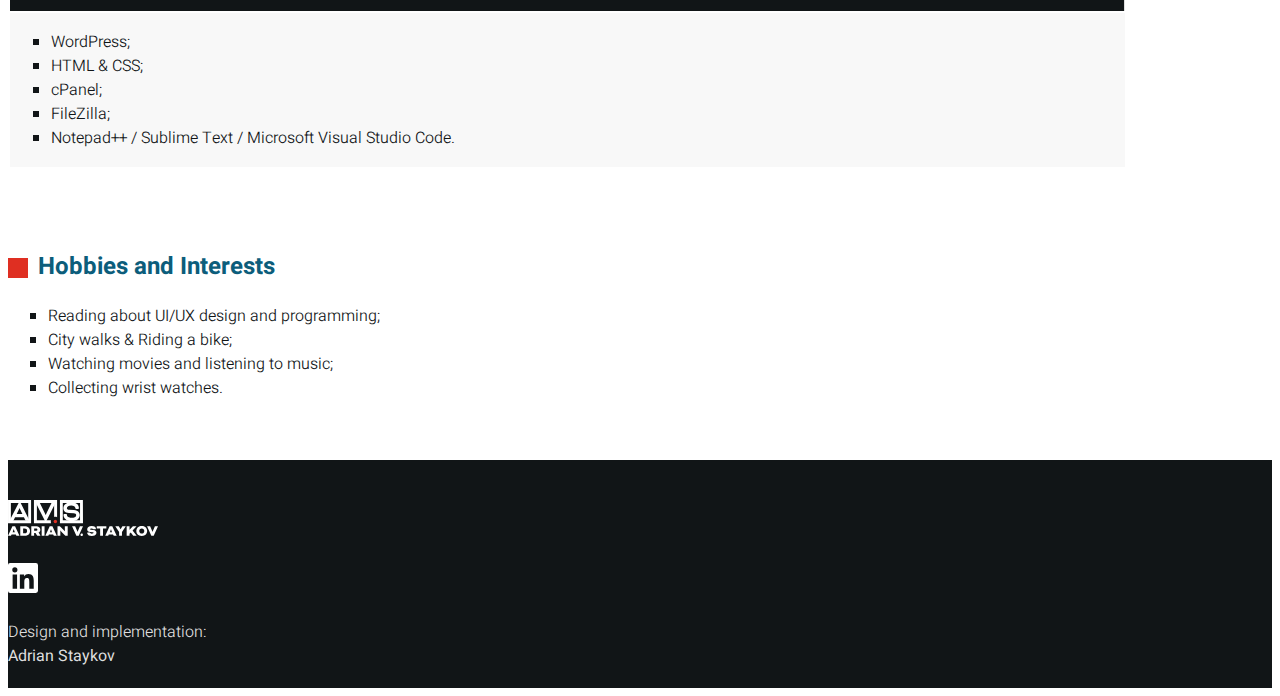
==== commit fd2d1990: "Skills change" ====
--- a/pages/about.html
+++ b/pages/about.html
@@ -341,7 +341,6 @@
             <ul>
               <li>Adobe CC (Illustrator, Photoshop, InDesign, After Effects);</li>
               <li>Figma;</li>
-              <li>Miro/MindMeister;</li>
               <li>Google Web Designer.</li>
             </ul>
           </td>
